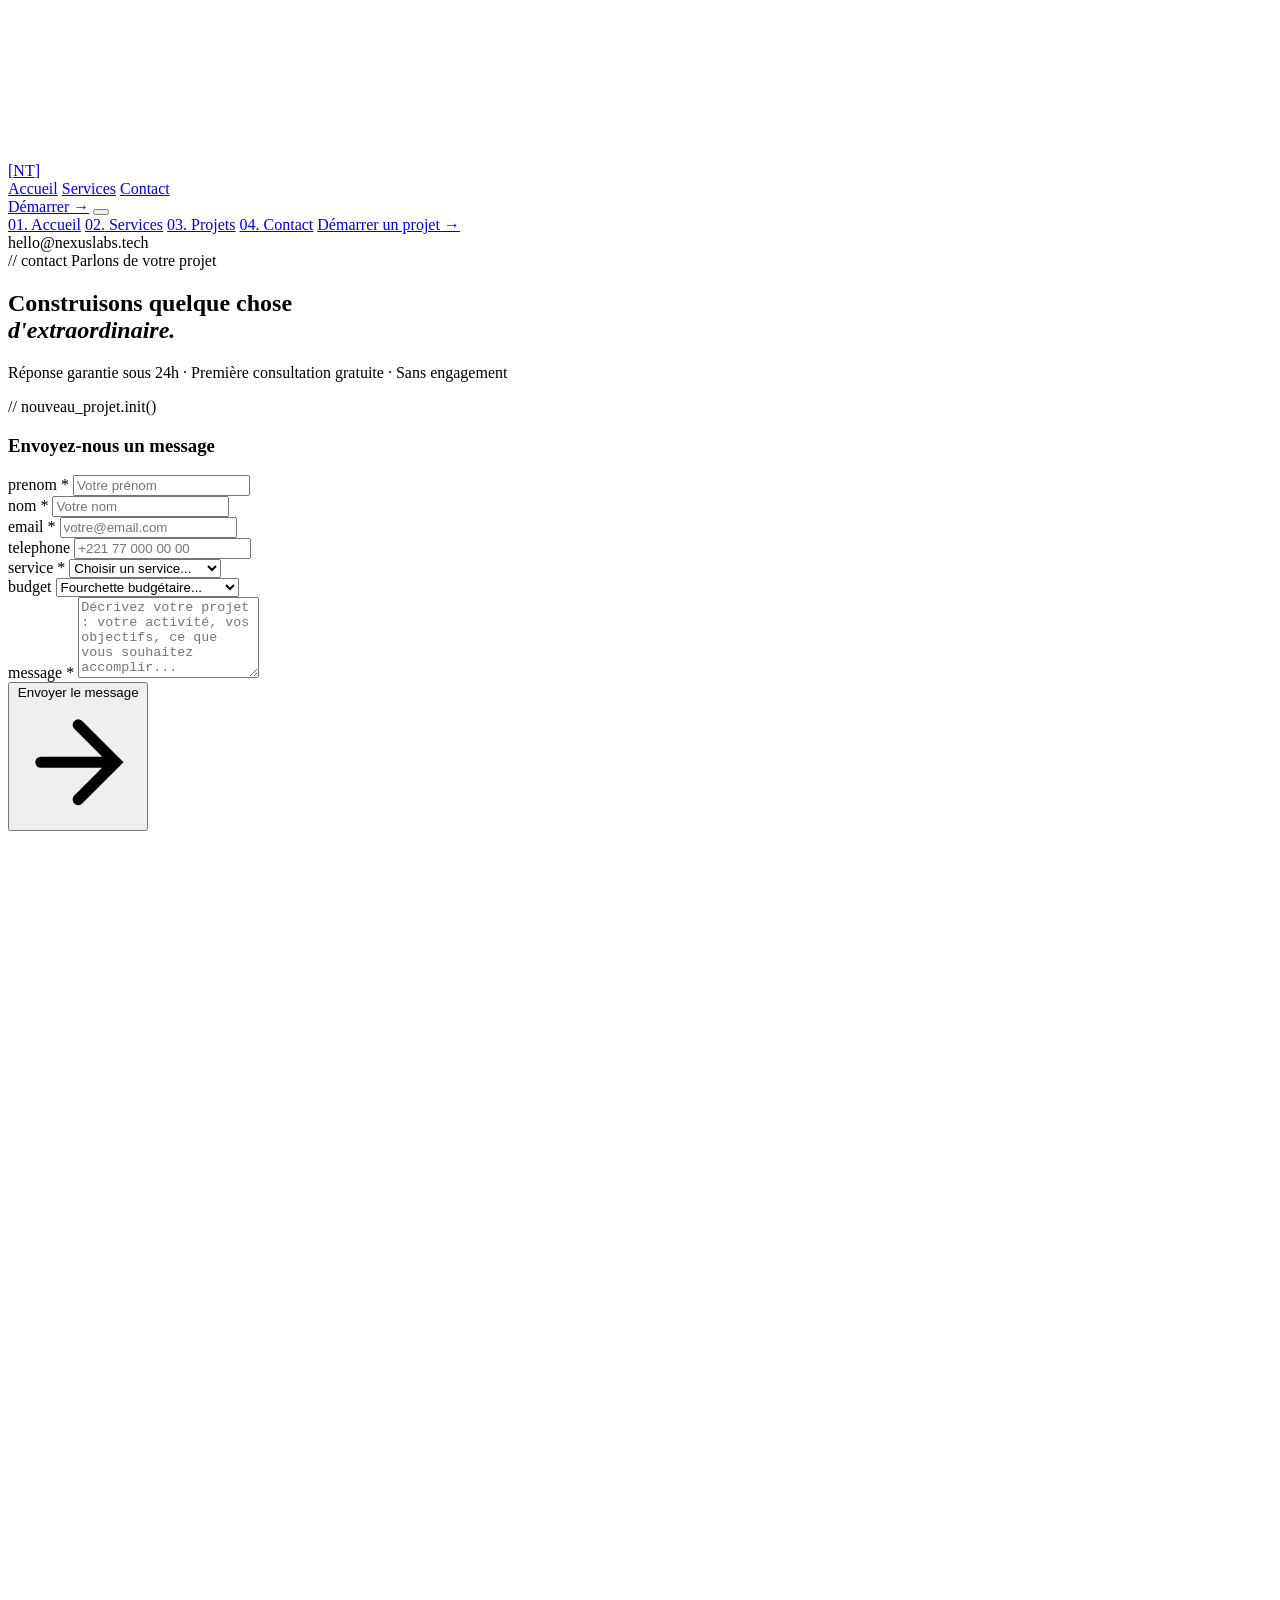
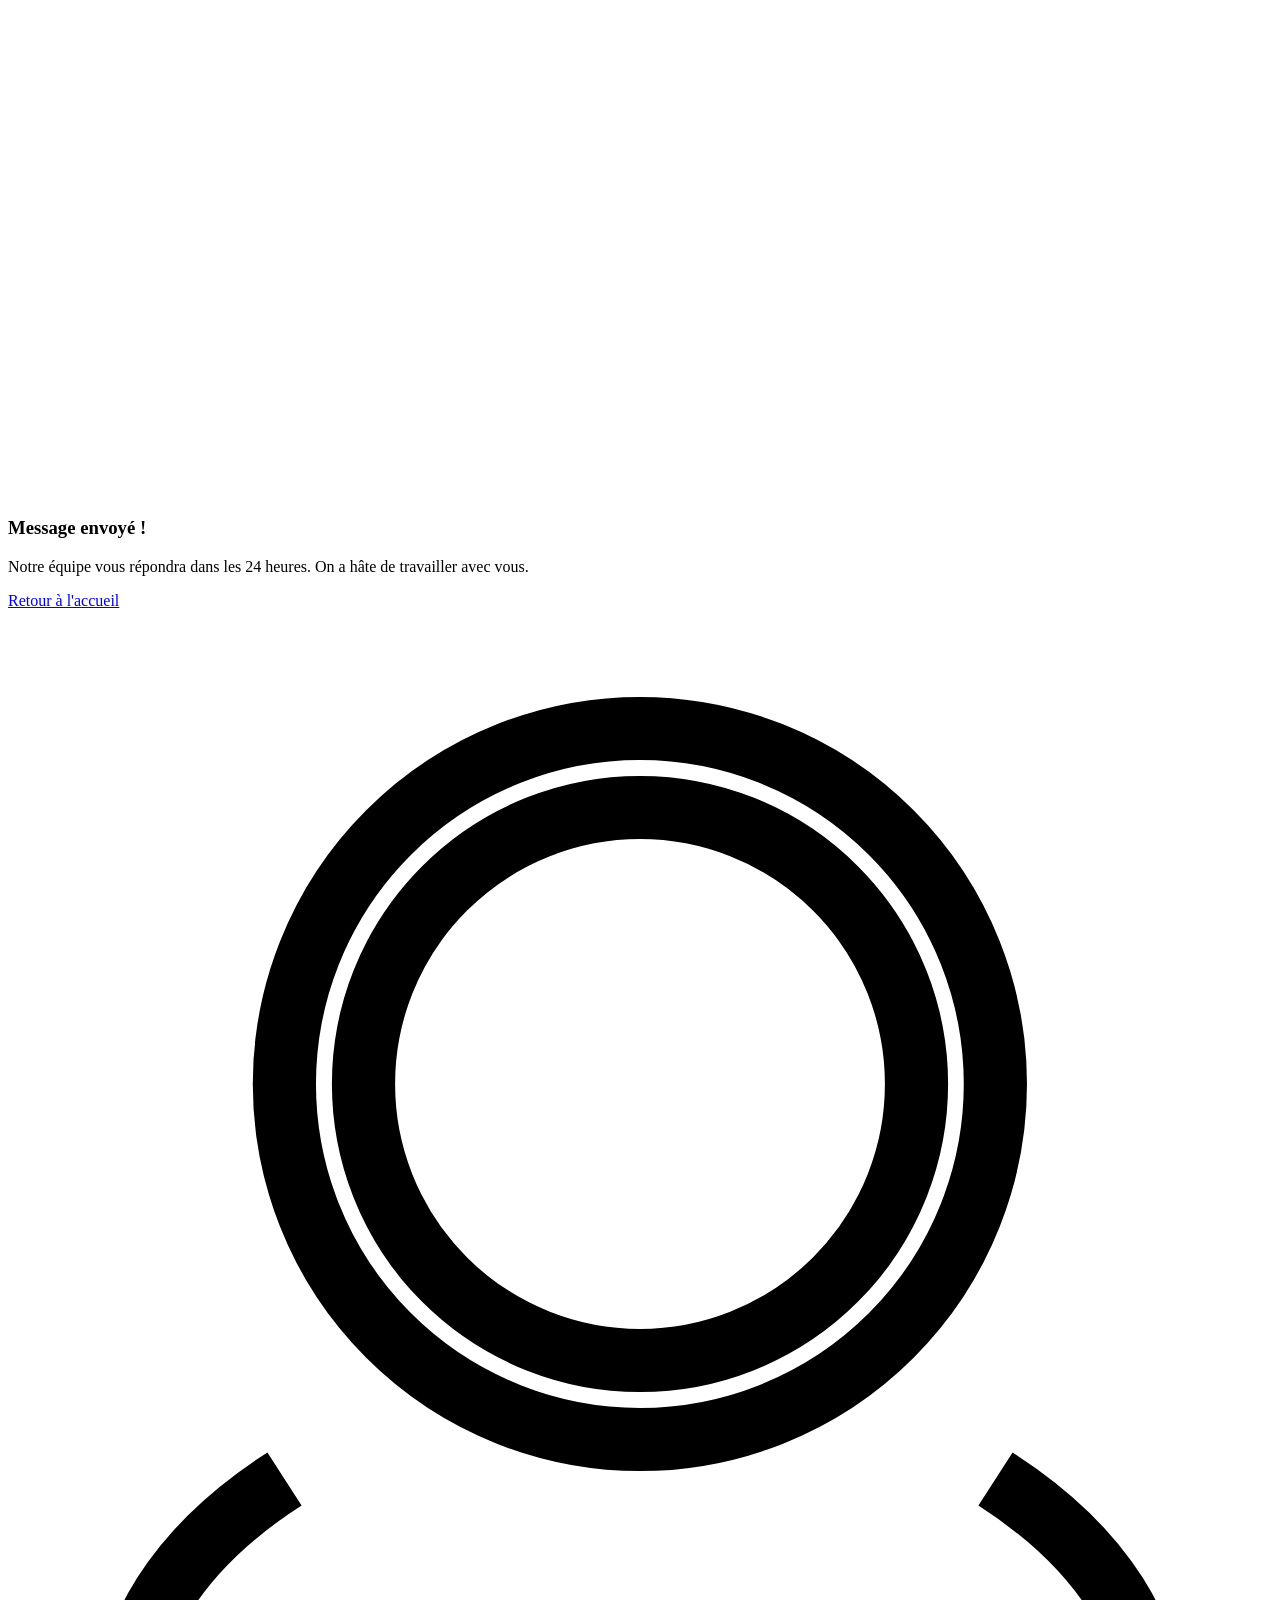
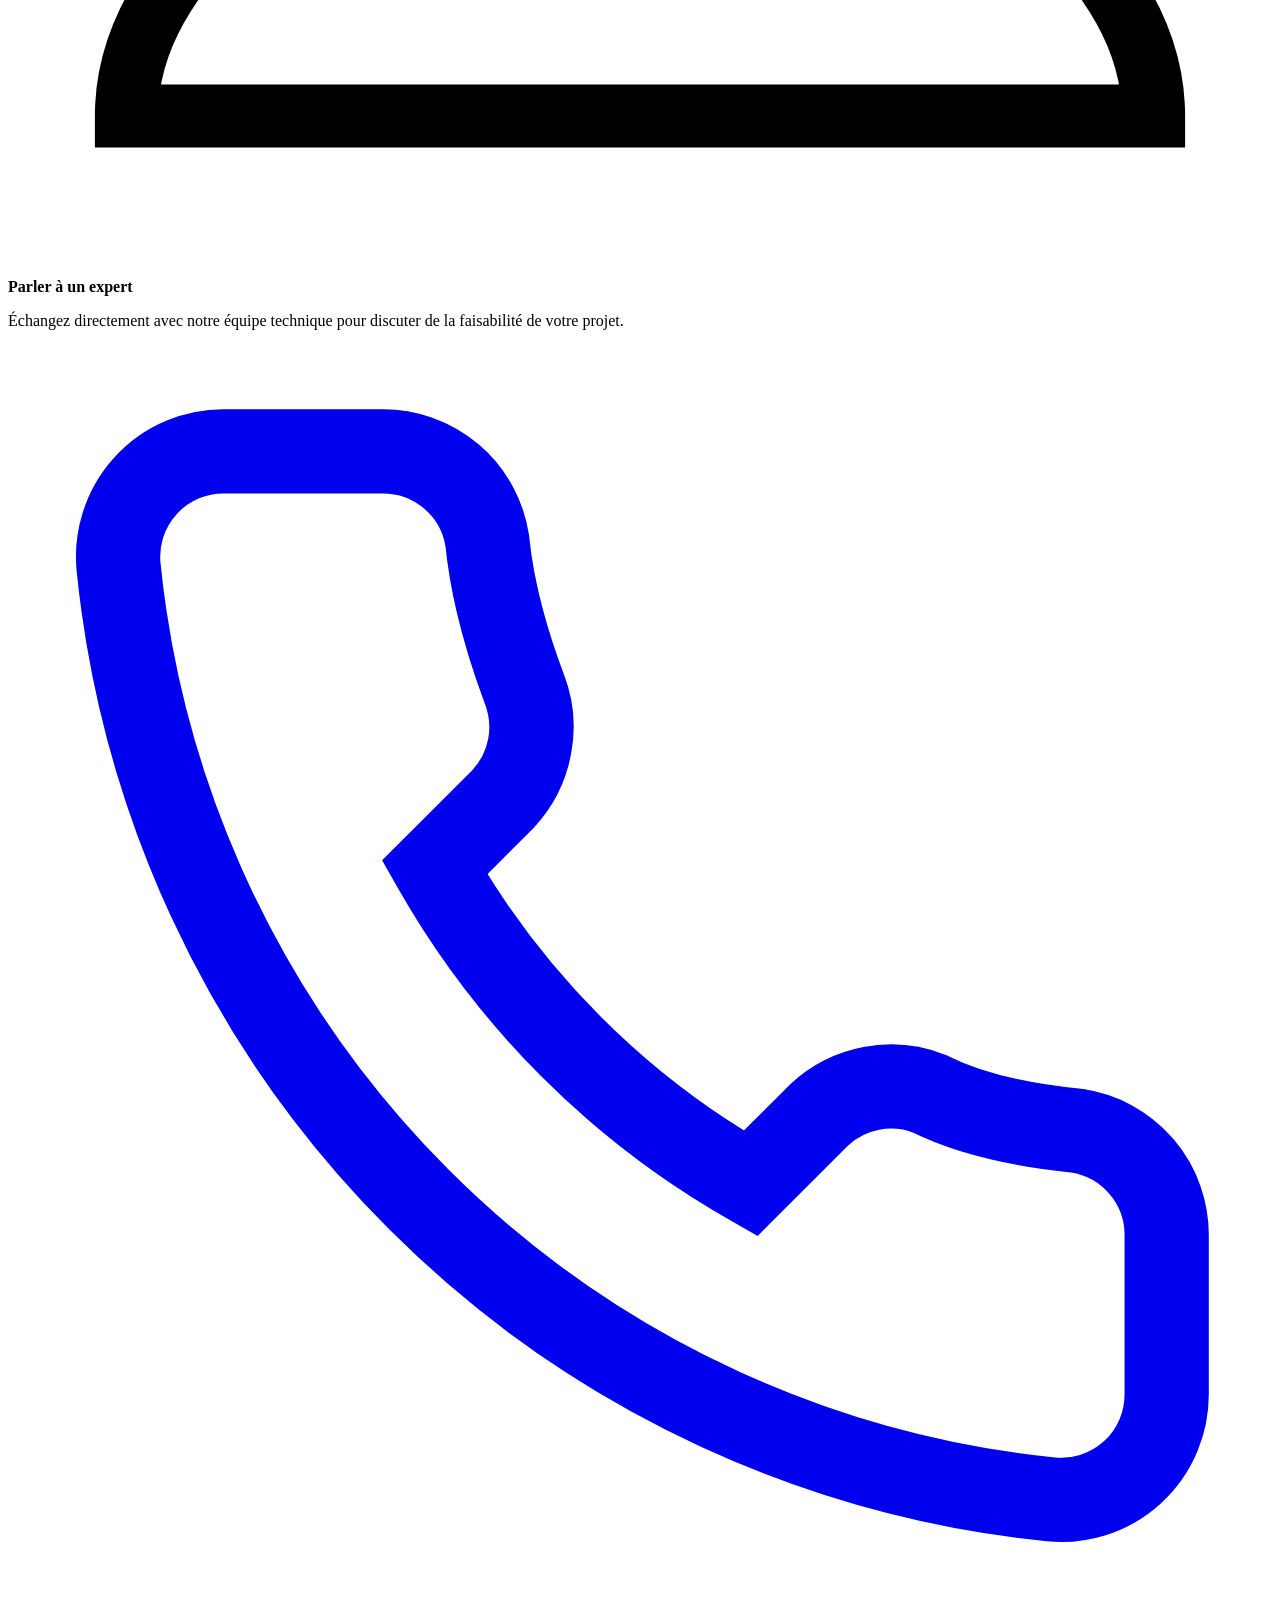
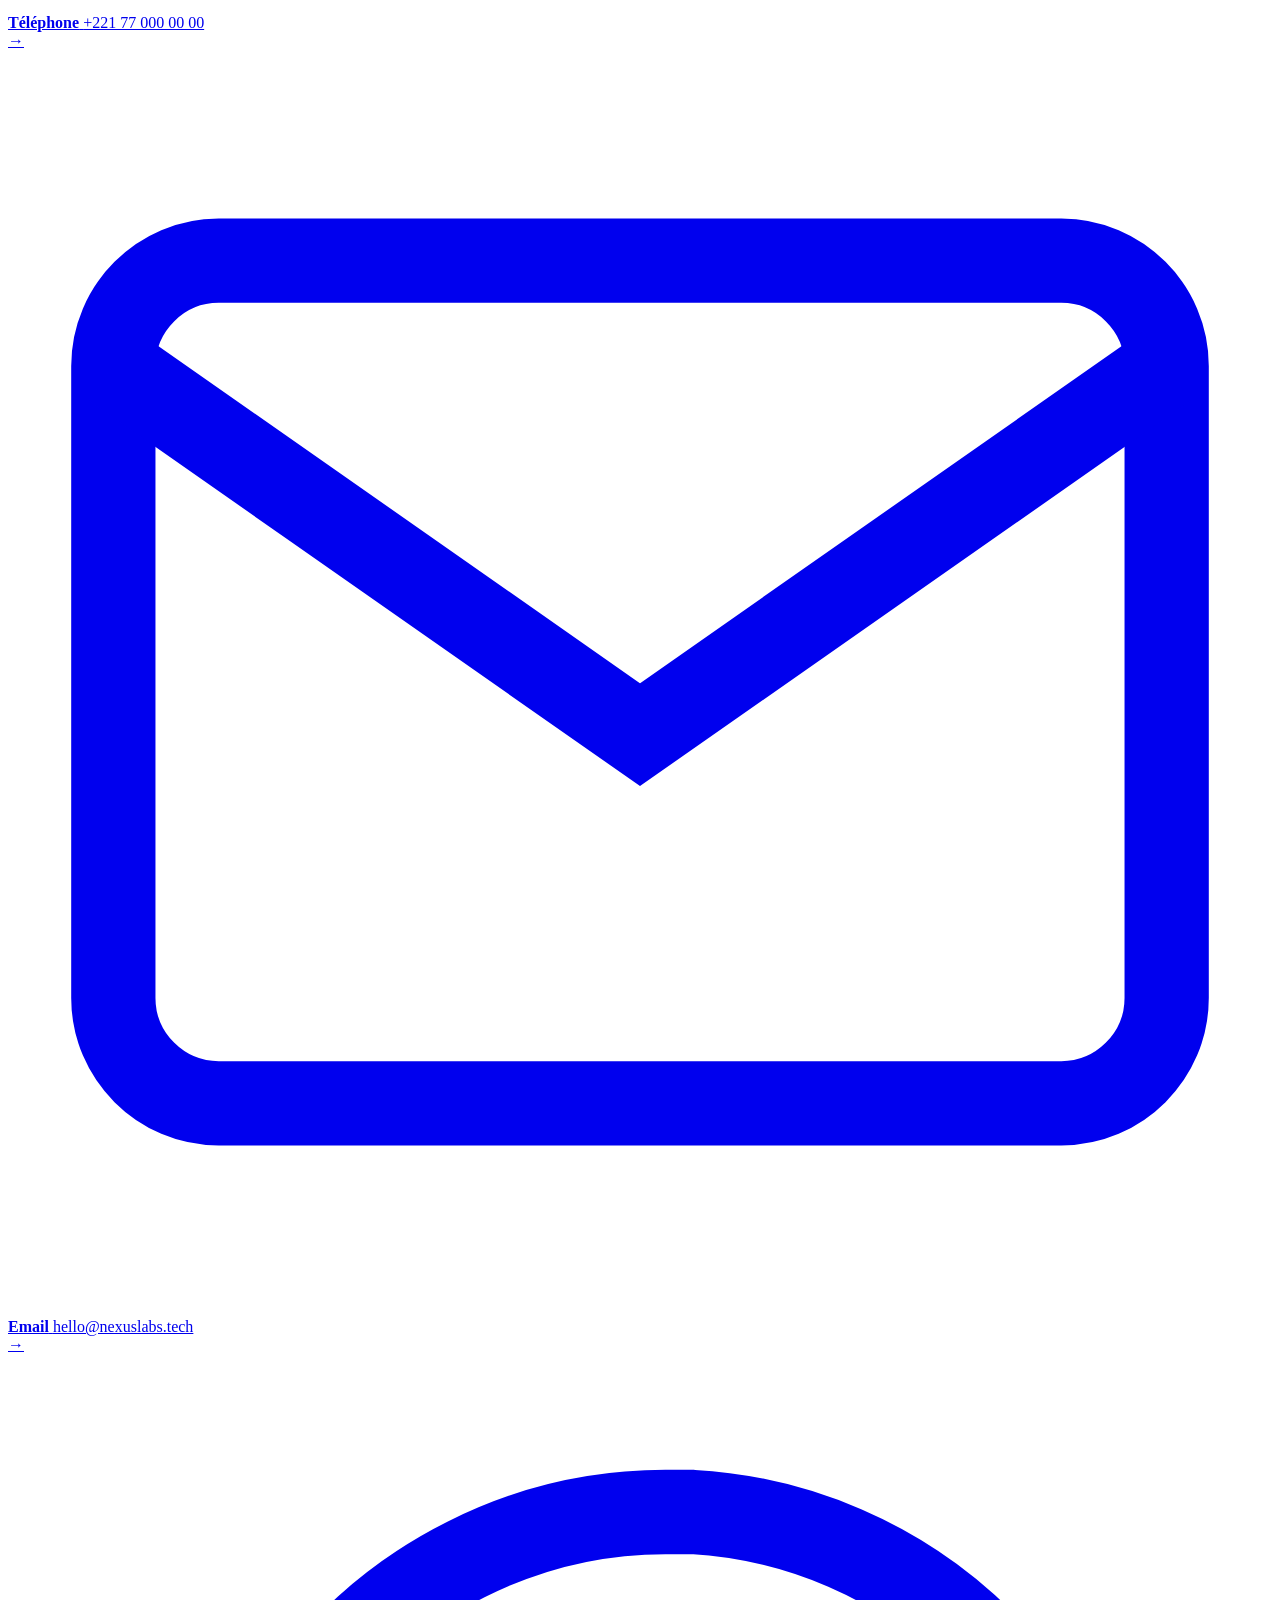
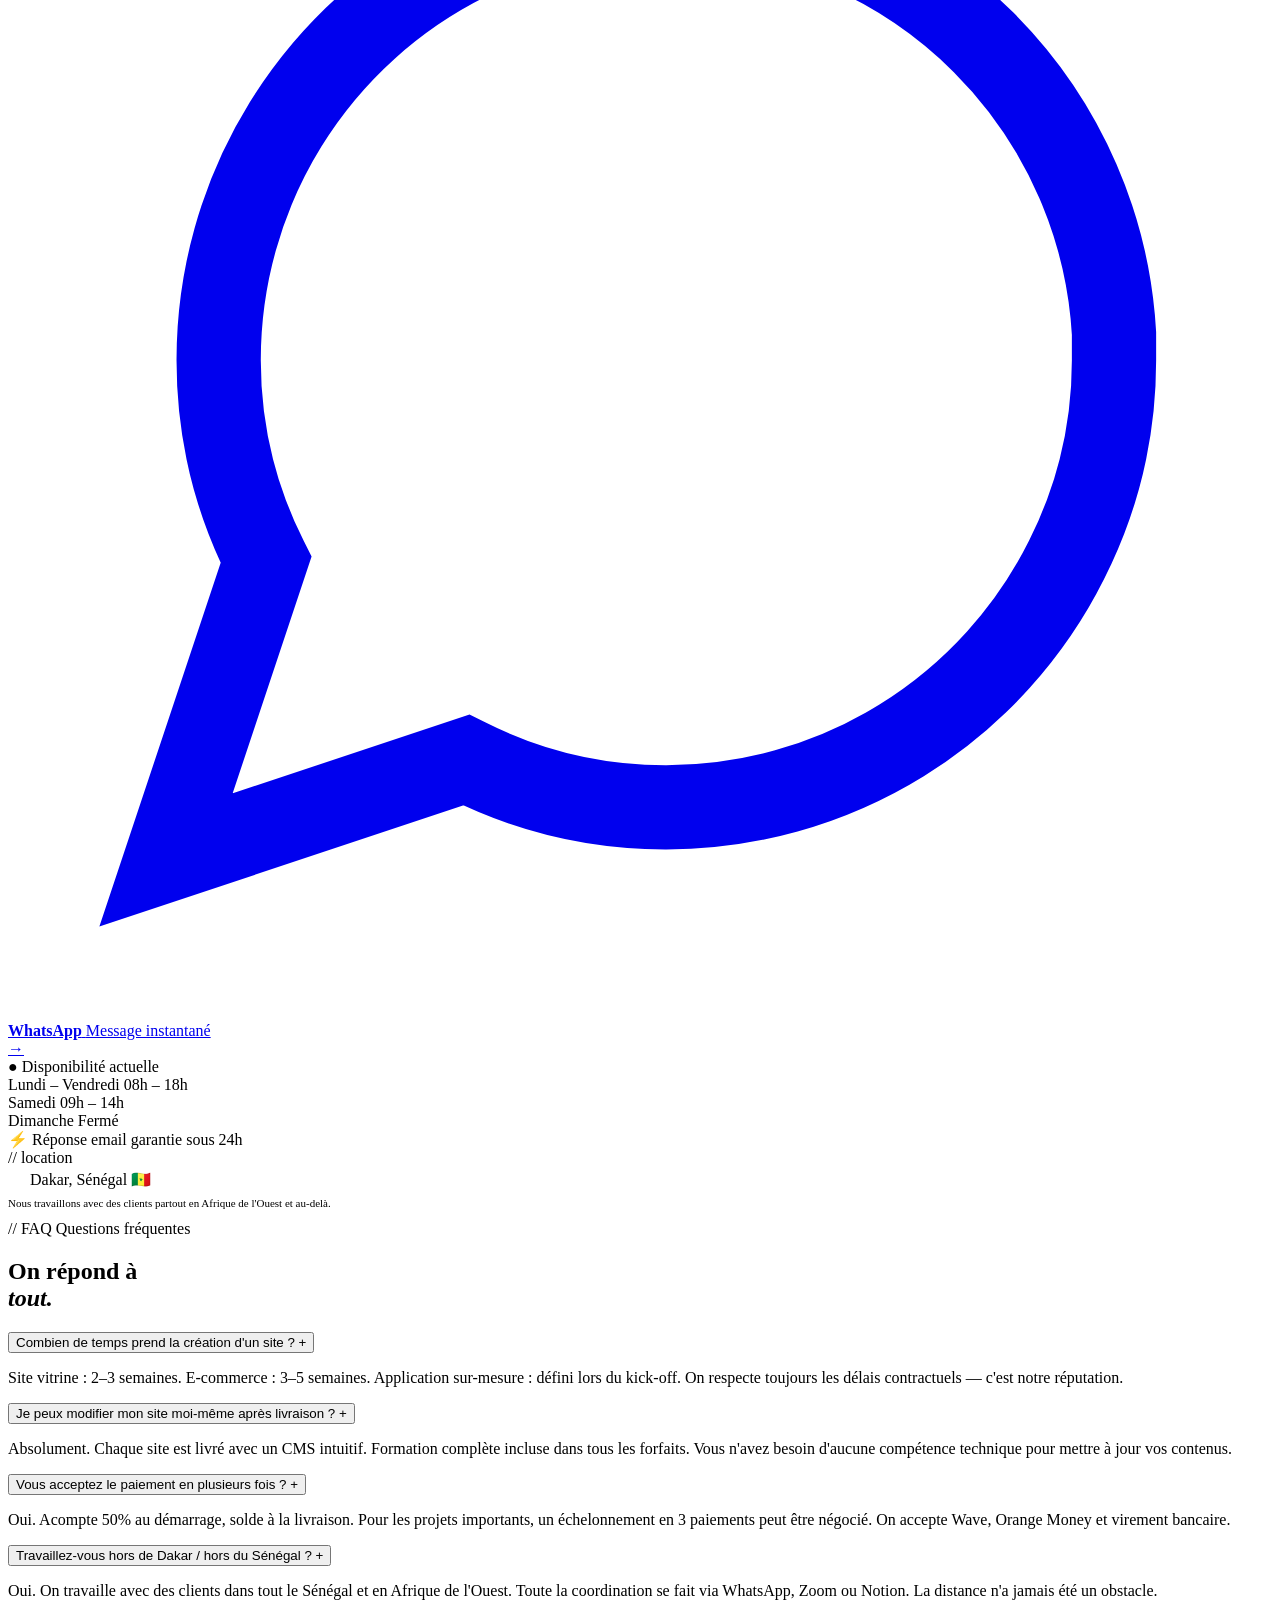
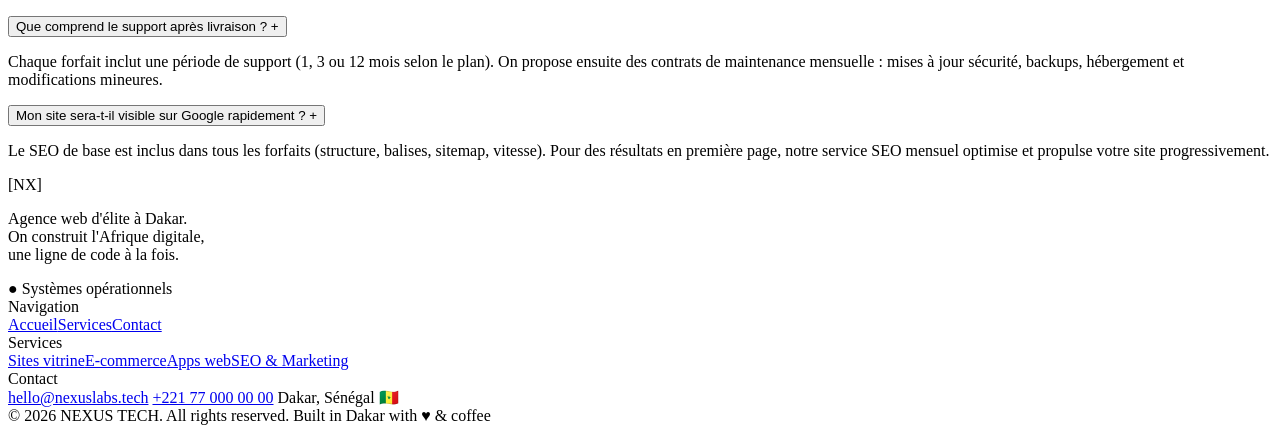
==== Contact.html @ 3956120e "first commit" ====
<!DOCTYPE html>
<html lang="fr">
<head>
  <meta charset="UTF-8"/>
  <meta name="viewport" content="width=device-width, initial-scale=1.0"/>
  <title>Contact — NEXUS TECH · Agence Web Dakar</title>
  <link rel="icon" type="image/png" href="assets/img/logo-nt.png"/>
  <link rel="stylesheet" href="style.css"/>
  <link href="https://api.fontshare.com/v2/css?f[]=clash-display@400,500,600,700&f[]=cabinet-grotesk@300,400,500,700,800&display=swap" rel="stylesheet"/>
  <link href="https://fonts.googleapis.com/css2?family=JetBrains+Mono:wght@300;400;500;700&display=swap" rel="stylesheet"/>
</head>
<body>

<div class="cursor" id="cursor"></div>
<div class="cursor-follower" id="cursorFollower"></div>
<canvas id="bgCanvas"></canvas>
<div class="noise"></div>

<nav class="nav" id="nav">
  <a href="index.html" class="nav-logo"><span class="logo-bracket">[</span>NT<span class="logo-bracket">]</span></a>
  <div class="nav-center">
    <a href="index.html" class="nav-link">Accueil</a>
    <a href="services.html" class="nav-link">Services</a>
    <a href="contact.html" class="nav-link active">Contact</a>
  </div>
  <a href="contact.html" class="nav-cta"><span class="cta-dot"></span>Démarrer →</a>
  <button class="burger" id="burger">
    <div class="burger-lines"><span></span><span></span><span></span></div>
  </button>
</nav>

<div class="mobile-menu" id="mobileMenu">
  <div class="mobile-menu-inner">
    <a href="index.html" class="mob-link"><span class="mob-num">01.</span> Accueil</a>
    <a href="services.html" class="mob-link"><span class="mob-num">02.</span> Services</a>
    <a href="projets.html" class="mob-link"><span class="mob-num">03.</span> Projets</a>
    <a href="contact.html" class="mob-link"><span class="mob-num">04.</span> Contact</a>
    <a href="contact.html" class="mob-cta">Démarrer un projet →</a>
    <div class="mob-footer"><span class="mono-sm">hello@nexuslabs.tech</span></div>
  </div>
</div>

<!-- PAGE HERO -->
<section class="page-hero">
  <div class="container">
    <div class="ph-content">
      <div class="section-label reveal">
        <span class="mono-sm c-cyan">// contact</span>
        <span>Parlons de votre projet</span>
      </div>
      <h1 class="reveal delay-1">
        Construisons quelque chose<br/><em>d'extraordinaire.</em>
      </h1>
      <p class="ph-sub reveal delay-2">
        Réponse garantie sous 24h · Première consultation gratuite · Sans engagement
      </p>
    </div>
  </div>
</section>

<!-- CONTACT MAIN -->
<section class="section contact-section">
  <div class="container">
    <div class="contact-layout">

      <!-- FORM -->
      <div class="contact-form-box reveal">
        <div class="form-header">
          <span class="mono-sm c-green">// nouveau_projet.init()</span>
          <h3>Envoyez-nous un message</h3>
        </div>

        <form class="contact-form" id="contactForm" novalidate>
          <div class="field-row">
            <div class="field-group">
              <label class="field-label">
                <span class="mono-sm c-text2">prenom</span>
                <span class="req c-green">*</span>
              </label>
              <input type="text" name="prenom" placeholder="Votre prénom" required/>
            </div>
            <div class="field-group">
              <label class="field-label">
                <span class="mono-sm c-text2">nom</span>
                <span class="req c-green">*</span>
              </label>
              <input type="text" name="nom" placeholder="Votre nom" required/>
            </div>
          </div>

          <div class="field-group">
            <label class="field-label">
              <span class="mono-sm c-text2">email</span>
              <span class="req c-green">*</span>
            </label>
            <input type="email" name="email" placeholder="votre@email.com" required/>
          </div>

          <div class="field-group">
            <label class="field-label">
              <span class="mono-sm c-text2">telephone</span>
            </label>
            <input type="tel" name="tel" placeholder="+221 77 000 00 00"/>
          </div>

          <div class="field-group">
            <label class="field-label">
              <span class="mono-sm c-text2">service</span>
              <span class="req c-green">*</span>
            </label>
            <select name="service" required>
              <option value="" disabled selected>Choisir un service...</option>
              <option>Site vitrine</option>
              <option>E-commerce</option>
              <option>Application web</option>
              <option>SEO & Marketing</option>
              <option>Je ne sais pas encore</option>
            </select>
          </div>

          <div class="field-group">
            <label class="field-label">
              <span class="mono-sm c-text2">budget</span>
            </label>
            <select name="budget">
              <option value="" disabled selected>Fourchette budgétaire...</option>
              <option>250 000 – 500 000 FCFA</option>
              <option>500 000 – 1 000 000 FCFA</option>
              <option>Plus de 1 000 000 FCFA</option>
              <option>Je ne sais pas encore</option>
            </select>
          </div>

          <div class="field-group">
            <label class="field-label">
              <span class="mono-sm c-text2">message</span>
              <span class="req c-green">*</span>
            </label>
            <textarea name="message" rows="5" placeholder="Décrivez votre projet : votre activité, vos objectifs, ce que vous souhaitez accomplir..." required></textarea>
          </div>

          <button type="submit" class="btn btn-primary btn-full btn-lg" id="submitBtn">
            <span id="btnText">Envoyer le message</span>
            <svg viewBox="0 0 20 20" fill="none"><path d="M4 10h12M10 4l6 6-6 6" stroke="currentColor" stroke-width="1.8" stroke-linecap="round"/></svg>
          </button>
        </form>

        <div class="form-success" id="formSuccess">
          <div class="success-ring">
            <svg viewBox="0 0 60 60" fill="none"><circle cx="30" cy="30" r="28" stroke="var(--green)" stroke-width="2"/><path d="M18 30l9 9 15-18" stroke="var(--green)" stroke-width="2.5" stroke-linecap="round" stroke-linejoin="round"/></svg>
          </div>
          <h3>Message envoyé !</h3>
          <p>Notre équipe vous répondra dans les <span class="c-green">24 heures</span>. On a hâte de travailler avec vous.</p>
          <a href="index.html" class="btn btn-outline" style="margin-top:2rem">Retour à l'accueil</a>
        </div>
      </div>

      <!-- INFOS -->
      <div class="contact-sidebar">
        <div class="contact-info-block reveal delay-1">
          <div class="cib-icon">
            <svg viewBox="0 0 32 32" fill="none"><path d="M16 3a9 9 0 100 18A9 9 0 0016 3zm0 2a7 7 0 110 14A7 7 0 0116 5zM7 22c-2.8 1.8-4 4-4 6h26c0-2-1.2-4.2-4-6" stroke="currentColor" stroke-width="1.6"/></svg>
          </div>
          <div>
            <strong>Parler à un expert</strong>
            <p>Échangez directement avec notre équipe technique pour discuter de la faisabilité de votre projet.</p>
          </div>
        </div>

        <div class="contact-channels reveal delay-2">
          <a href="tel:+221770000000" class="channel-btn">
            <div class="channel-icon">
              <svg viewBox="0 0 24 24" fill="none"><path d="M22 16.9v3a2 2 0 01-2.2 2A19.8 19.8 0 012.1 4.2 2 2 0 014.1 2h3a2 2 0 012 1.7c.1 1 .4 2 .7 2.8a2 2 0 01-.4 2.1L8.1 9.9a16 16 0 006 6l1.3-1.3a2 2 0 012.1-.4c.8.4 1.8.6 2.8.7A2 2 0 0122 16.9z" stroke="currentColor" stroke-width="1.6"/></svg>
            </div>
            <div>
              <strong>Téléphone</strong>
              <span class="mono-sm">+221 77 000 00 00</span>
            </div>
            <span class="channel-arrow">→</span>
          </a>

          <a href="mailto:hello@nexuslabs.tech" class="channel-btn">
            <div class="channel-icon">
              <svg viewBox="0 0 24 24" fill="none"><path d="M4 4h16c1.1 0 2 .9 2 2v12c0 1.1-.9 2-2 2H4c-1.1 0-2-.9-2-2V6c0-1.1.9-2 2-2z" stroke="currentColor" stroke-width="1.6"/><path d="M22 6l-10 7L2 6" stroke="currentColor" stroke-width="1.6"/></svg>
            </div>
            <div>
              <strong>Email</strong>
              <span class="mono-sm">hello@nexuslabs.tech</span>
            </div>
            <span class="channel-arrow">→</span>
          </a>

          <a href="#" class="channel-btn">
            <div class="channel-icon">
              <svg viewBox="0 0 24 24" fill="none"><path d="M21 11.5a8.4 8.4 0 01-.9 3.8 8.5 8.5 0 01-7.6 4.7 8.4 8.4 0 01-3.8-.9L3 21l1.9-5.7a8.4 8.4 0 01-.9-3.8 8.5 8.5 0 014.7-7.6 8.4 8.4 0 013.8-.9h.5a8.5 8.5 0 018 8v.5z" stroke="currentColor" stroke-width="1.6"/></svg>
            </div>
            <div>
              <strong>WhatsApp</strong>
              <span class="mono-sm">Message instantané</span>
            </div>
            <span class="channel-arrow">→</span>
          </a>
        </div>

        <div class="availability-card reveal delay-3">
          <div class="avail-header mono-sm">
            <span class="c-green">●</span> Disponibilité actuelle
          </div>
          <div class="avail-body">
            <div class="avail-row">
              <span>Lundi – Vendredi</span>
              <span class="c-green mono-sm">08h – 18h</span>
            </div>
            <div class="avail-row">
              <span>Samedi</span>
              <span class="c-yellow mono-sm">09h – 14h</span>
            </div>
            <div class="avail-row">
              <span>Dimanche</span>
              <span class="c-text2 mono-sm">Fermé</span>
            </div>
          </div>
          <div class="avail-note mono-sm">
            ⚡ Réponse email garantie sous 24h
          </div>
        </div>

        <div class="location-card reveal delay-4">
          <div class="loc-header mono-sm c-text2">// location</div>
          <div class="loc-body">
            <svg viewBox="0 0 24 24" fill="none" width="18" height="18"><path d="M21 10c0 7-9 13-9 13s-9-6-9-13a9 9 0 1118 0z" stroke="var(--green)" stroke-width="1.6"/><circle cx="12" cy="10" r="3" stroke="var(--green)" stroke-width="1.6"/></svg>
            <span>Dakar, Sénégal 🇸🇳</span>
          </div>
          <p class="mono-sm" style="font-size:11px;color:var(--text2);margin-top:8px">Nous travaillons avec des clients partout en Afrique de l'Ouest et au-delà.</p>
        </div>
      </div>
    </div>
  </div>
</section>

<!-- FAQ -->
<section class="section faq-section">
  <div class="container">
    <div class="section-head">
      <div class="section-label reveal">
        <span class="mono-sm c-violet">// FAQ</span>
        <span>Questions fréquentes</span>
      </div>
      <h2 class="section-title reveal delay-1">On répond à<br/><em>tout.</em></h2>
    </div>
    <div class="faq-grid">
      <div class="faq-item reveal">
        <button class="faq-q" onclick="toggleFaq(this)">
          Combien de temps prend la création d'un site ?
          <span class="faq-ico">+</span>
        </button>
        <div class="faq-ans">
          <p>Site vitrine : 2–3 semaines. E-commerce : 3–5 semaines. Application sur-mesure : défini lors du kick-off. On respecte toujours les délais contractuels — c'est notre réputation.</p>
        </div>
      </div>
      <div class="faq-item reveal delay-1">
        <button class="faq-q" onclick="toggleFaq(this)">
          Je peux modifier mon site moi-même après livraison ?
          <span class="faq-ico">+</span>
        </button>
        <div class="faq-ans">
          <p>Absolument. Chaque site est livré avec un CMS intuitif. Formation complète incluse dans tous les forfaits. Vous n'avez besoin d'aucune compétence technique pour mettre à jour vos contenus.</p>
        </div>
      </div>
      <div class="faq-item reveal delay-2">
        <button class="faq-q" onclick="toggleFaq(this)">
          Vous acceptez le paiement en plusieurs fois ?
          <span class="faq-ico">+</span>
        </button>
        <div class="faq-ans">
          <p>Oui. Acompte 50% au démarrage, solde à la livraison. Pour les projets importants, un échelonnement en 3 paiements peut être négocié. On accepte Wave, Orange Money et virement bancaire.</p>
        </div>
      </div>
      <div class="faq-item reveal delay-3">
        <button class="faq-q" onclick="toggleFaq(this)">
          Travaillez-vous hors de Dakar / hors du Sénégal ?
          <span class="faq-ico">+</span>
        </button>
        <div class="faq-ans">
          <p>Oui. On travaille avec des clients dans tout le Sénégal et en Afrique de l'Ouest. Toute la coordination se fait via WhatsApp, Zoom ou Notion. La distance n'a jamais été un obstacle.</p>
        </div>
      </div>
      <div class="faq-item reveal delay-4">
        <button class="faq-q" onclick="toggleFaq(this)">
          Que comprend le support après livraison ?
          <span class="faq-ico">+</span>
        </button>
        <div class="faq-ans">
          <p>Chaque forfait inclut une période de support (1, 3 ou 12 mois selon le plan). On propose ensuite des contrats de maintenance mensuelle : mises à jour sécurité, backups, hébergement et modifications mineures.</p>
        </div>
      </div>
      <div class="faq-item reveal delay-5">
        <button class="faq-q" onclick="toggleFaq(this)">
          Mon site sera-t-il visible sur Google rapidement ?
          <span class="faq-ico">+</span>
        </button>
        <div class="faq-ans">
          <p>Le SEO de base est inclus dans tous les forfaits (structure, balises, sitemap, vitesse). Pour des résultats en première page, notre service SEO mensuel optimise et propulse votre site progressivement.</p>
        </div>
      </div>
    </div>
  </div>
</section>

<footer class="footer">
  <div class="container">
    <div class="footer-grid">
      <div class="footer-brand">
        <div class="foot-logo"><span class="logo-bracket">[</span>NX<span class="logo-bracket">]</span></div>
        <p>Agence web d'élite à Dakar.<br/>On construit l'Afrique digitale,<br/>une ligne de code à la fois.</p>
        <div class="foot-badge mono-sm"><span class="c-green">●</span> Systèmes opérationnels</div>
      </div>
      <div class="footer-col">
        <div class="foot-label mono-sm">Navigation</div>
        <a href="index.html">Accueil</a><a href="services.html">Services</a><a href="contact.html">Contact</a>
      </div>
      <div class="footer-col">
        <div class="foot-label mono-sm">Services</div>
        <a href="services.html">Sites vitrine</a><a href="services.html">E-commerce</a><a href="services.html">Apps web</a><a href="services.html">SEO & Marketing</a>
      </div>
      <div class="footer-col">
        <div class="foot-label mono-sm">Contact</div>
        <a href="mailto:hello@nexuslabs.tech">hello@nexuslabs.tech</a>
        <a href="tel:+221770000000">+221 77 000 00 00</a>
        <span>Dakar, Sénégal 🇸🇳</span>
      </div>
    </div>
    <div class="footer-bottom">
      <span class="mono-sm">© 2026 NEXUS TECH. All rights reserved.</span>
      <span class="mono-sm c-green">Built in Dakar with ♥ &amp; coffee</span>
    </div>
  </div>
</footer>

<script src="main.js"></script>
</body>
</html>
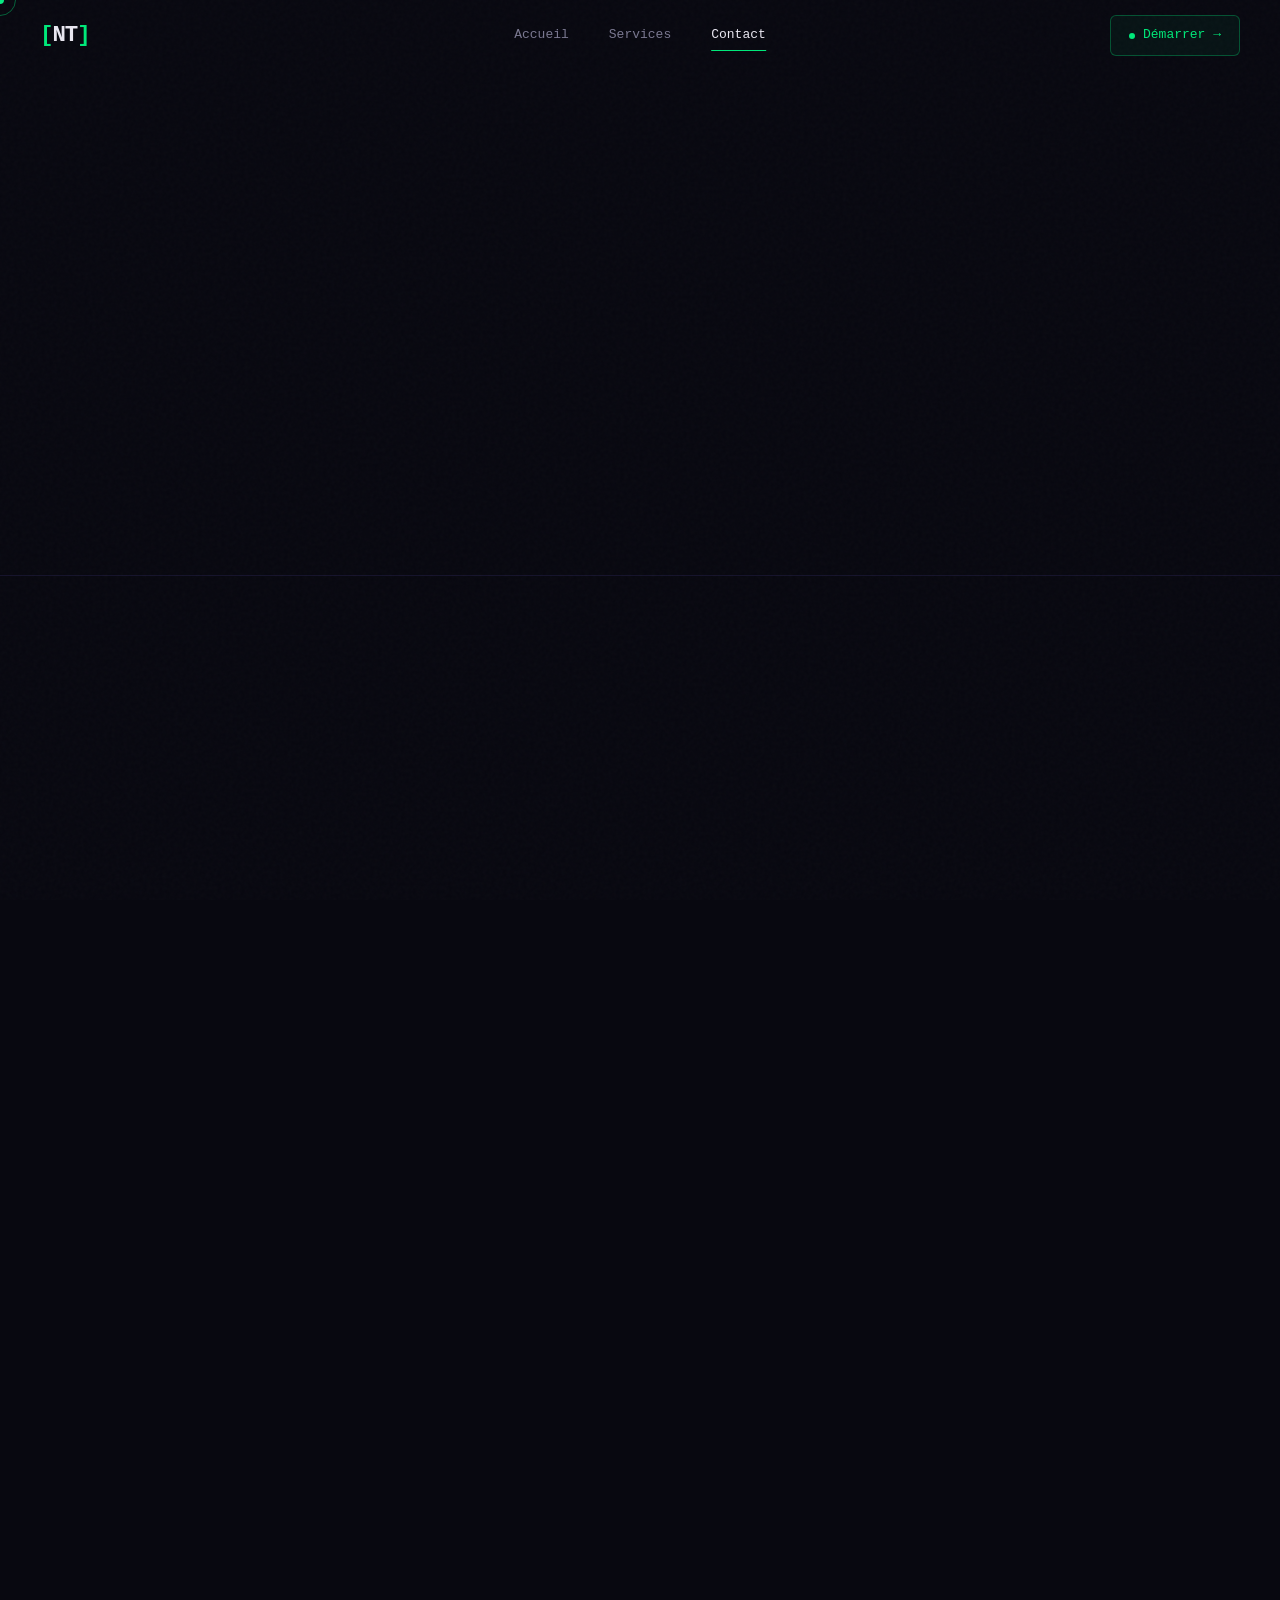
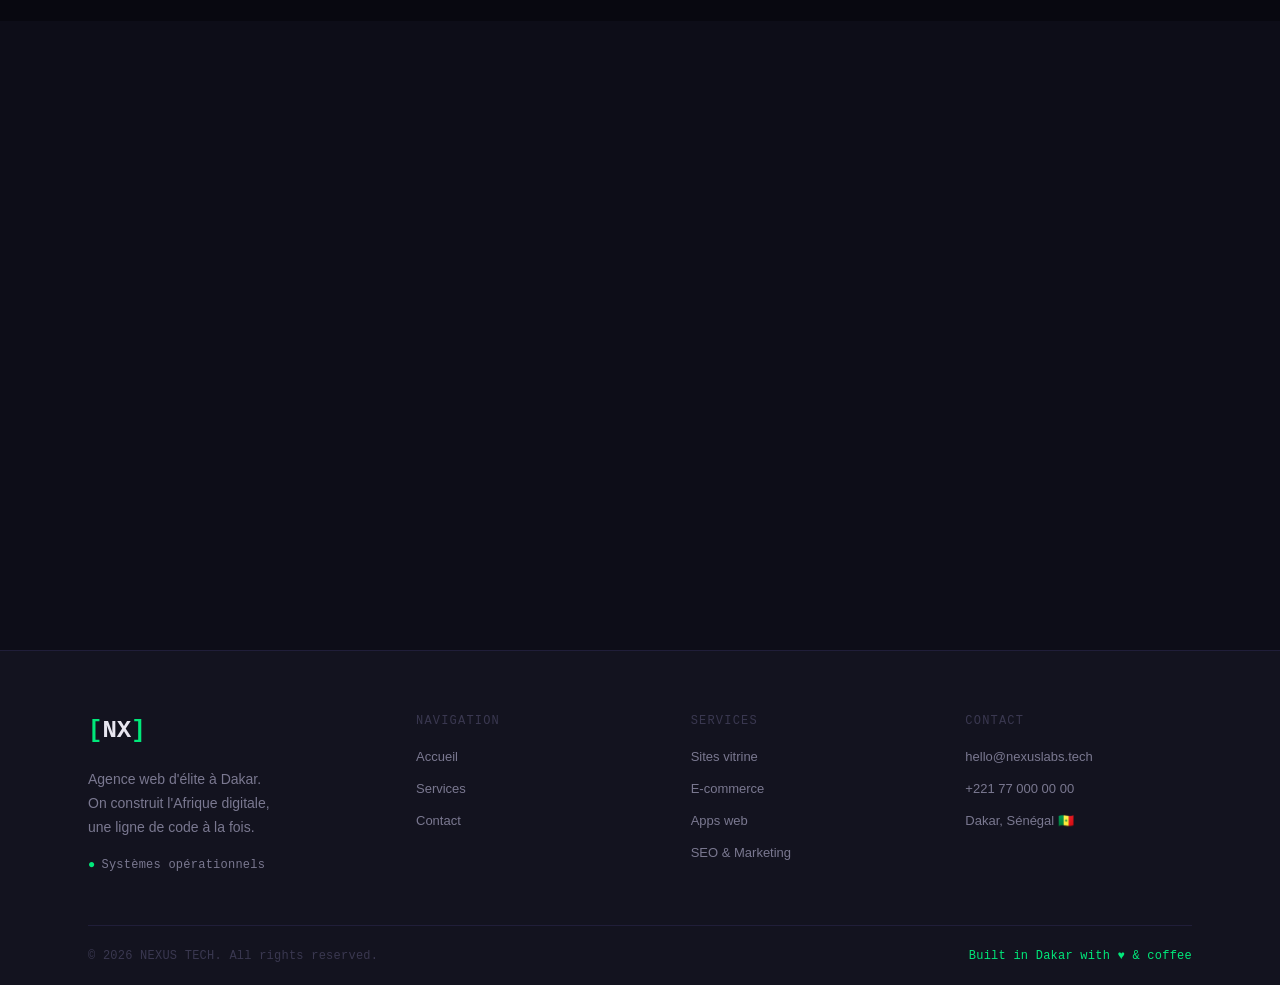
==== commit 734e1de0: "Fix stylesheet link case sensitivity" ====
--- a/Contact.html
+++ b/Contact.html
@@ -5,7 +5,7 @@
   <meta name="viewport" content="width=device-width, initial-scale=1.0"/>
   <title>Contact — NEXUS TECH · Agence Web Dakar</title>
   <link rel="icon" type="image/png" href="assets/img/logo-nt.png"/>
-  <link rel="stylesheet" href="style.css"/>
+  <link rel="stylesheet" href="Style.css"/>
   <link href="https://api.fontshare.com/v2/css?f[]=clash-display@400,500,600,700&f[]=cabinet-grotesk@300,400,500,700,800&display=swap" rel="stylesheet"/>
   <link href="https://fonts.googleapis.com/css2?family=JetBrains+Mono:wght@300;400;500;700&display=swap" rel="stylesheet"/>
 </head>
@@ -339,4 +339,4 @@
 
 <script src="main.js"></script>
 </body>
-</html>+</html>
--- a/Style.css
+++ b/Style.css
@@ -0,0 +1,1260 @@
+/* =====================================================
+   NEXUS LABS — style.css
+   Aesthetic: Cyber-noir · Dev Studio Elite · Dakar
+   Fonts: Clash Display + Cabinet Grotesk + JetBrains Mono
+   ===================================================== */
+
+:root {
+  --bg:       #080810;
+  --bg2:      #0d0d18;
+  --bg3:      #111120;
+  --surface:  #13131f;
+  --surface2: #1a1a2a;
+  --surface3: #20202e;
+  --green:    #00e87a;
+  --green2:   #00ff88;
+  --cyan:     #00cfff;
+  --violet:   #7c6af7;
+  --violet2:  #a594ff;
+  --yellow:   #ffd166;
+  --red:      #ff4e6a;
+  --text:     #e8e6f0;
+  --text2:    #7a7890;
+  --text3:    #3a3850;
+  --border:   rgba(124,106,247,0.12);
+  --border2:  rgba(124,106,247,0.25);
+  --glow-g:   rgba(0,232,122,0.15);
+  --glow-v:   rgba(124,106,247,0.15);
+  --glow-c:   rgba(0,207,255,0.15);
+}
+
+*, *::before, *::after { box-sizing: border-box; margin: 0; padding: 0; }
+html { scroll-behavior: smooth; }
+
+body {
+  background: var(--bg);
+  color: var(--text);
+  font-family: 'Cabinet Grotesk', 'DM Sans', sans-serif;
+  font-size: 16px;
+  line-height: 1.7;
+  overflow-x: hidden;
+  cursor: none;
+}
+
+@media (max-width: 768px) { body { cursor: auto; } }
+
+a { color: inherit; text-decoration: none; }
+img { max-width: 100%; }
+pre { font-family: 'JetBrains Mono', monospace; }
+
+/* TYPOGRAPHY */
+h1, h2, h3, h4 {
+  font-family: 'Clash Display', 'Cabinet Grotesk', sans-serif;
+  line-height: 1.1;
+  color: var(--text);
+}
+h1 { font-size: clamp(2.6rem, 6vw, 5rem); font-weight: 700; letter-spacing: -2px; }
+h2 { font-size: clamp(2rem, 4vw, 3.2rem); font-weight: 600; letter-spacing: -1px; }
+h3 { font-size: 1.4rem; font-weight: 600; }
+h4 { font-size: 1.1rem; font-weight: 600; }
+em { font-style: normal; color: var(--green); }
+
+.mono-sm { font-family: 'JetBrains Mono', monospace; font-size: 12px; letter-spacing: 0.02em; }
+.c-green  { color: var(--green); }
+.c-cyan   { color: var(--cyan); }
+.c-violet { color: var(--violet); }
+.c-yellow { color: var(--yellow); }
+.c-text2  { color: var(--text2); }
+
+/* ============ CUSTOM CURSOR ============ */
+.cursor {
+  width: 8px; height: 8px;
+  background: var(--green);
+  border-radius: 50%;
+  position: fixed;
+  pointer-events: none;
+  z-index: 9999;
+  transform: translate(-50%, -50%);
+  transition: transform 0.1s, background 0.2s, width 0.2s, height 0.2s;
+  mix-blend-mode: screen;
+}
+.cursor-follower {
+  width: 32px; height: 32px;
+  border: 1px solid rgba(0,232,122,0.4);
+  border-radius: 50%;
+  position: fixed;
+  pointer-events: none;
+  z-index: 9998;
+  transform: translate(-50%, -50%);
+  transition: transform 0.15s ease-out, border-color 0.2s;
+}
+body:has(a:hover) .cursor { background: var(--cyan); width: 12px; height: 12px; }
+body:has(a:hover) .cursor-follower { border-color: rgba(0,207,255,0.5); width: 44px; height: 44px; }
+body:has(.btn:hover) .cursor { background: var(--violet); }
+
+/* ============ CANVAS ============ */
+#bgCanvas {
+  position: fixed;
+  inset: 0;
+  z-index: 0;
+  pointer-events: none;
+  opacity: 0.6;
+}
+
+/* ============ NOISE ============ */
+.noise {
+  position: fixed;
+  inset: 0;
+  z-index: 1;
+  pointer-events: none;
+  opacity: 0.025;
+  background-image: url("data:image/svg+xml,%3Csvg viewBox='0 0 256 256' xmlns='http://www.w3.org/2000/svg'%3E%3Cfilter id='n'%3E%3CfeTurbulence type='fractalNoise' baseFrequency='0.9' numOctaves='4' stitchTiles='stitch'/%3E%3C/filter%3E%3Crect width='100%25' height='100%25' filter='url(%23n)'/%3E%3C/svg%3E");
+}
+
+/* ============ CONTAINER ============ */
+.container {
+  max-width: 1160px;
+  margin: 0 auto;
+  padding: 0 28px;
+  position: relative;
+  z-index: 2;
+}
+
+/* ============ NAV ============ */
+.nav {
+  position: fixed;
+  top: 0; left: 0; right: 0;
+  z-index: 200;
+  display: flex;
+  align-items: center;
+  height: 72px;
+  padding: 0 40px;
+  background: rgba(8,8,16,0);
+  border-bottom: 1px solid transparent;
+  transition: all 0.4s ease;
+}
+
+.nav.scrolled {
+  background: rgba(8,8,16,0.92);
+  border-bottom-color: var(--border);
+  backdrop-filter: blur(20px);
+}
+
+.nav-logo {
+  font-family: 'JetBrains Mono', monospace;
+  font-size: 1.4rem;
+  font-weight: 700;
+  color: var(--text);
+  letter-spacing: -1px;
+  margin-right: auto;
+}
+.logo-bracket { color: var(--green); }
+
+.nav-center {
+  position: absolute;
+  left: 50%;
+  transform: translateX(-50%);
+  display: flex;
+  gap: 40px;
+}
+
+.nav-link {
+  font-size: 13px;
+  font-weight: 500;
+  color: var(--text2);
+  position: relative;
+  transition: color 0.2s;
+  font-family: 'JetBrains Mono', monospace;
+}
+.nav-link::after {
+  content: '';
+  position: absolute;
+  bottom: -4px; left: 0;
+  width: 0; height: 1px;
+  background: var(--green);
+  transition: width 0.25s;
+}
+.nav-link:hover, .nav-link.active { color: var(--text); }
+.nav-link.active::after, .nav-link:hover::after { width: 100%; }
+
+.nav-cta {
+  display: flex;
+  align-items: center;
+  gap: 8px;
+  font-size: 13px;
+  font-weight: 500;
+  font-family: 'JetBrains Mono', monospace;
+  color: var(--green);
+  border: 1px solid rgba(0,232,122,0.3);
+  padding: 8px 18px;
+  border-radius: 6px;
+  transition: all 0.2s;
+  background: rgba(0,232,122,0.05);
+}
+.nav-cta:hover {
+  background: rgba(0,232,122,0.12);
+  border-color: var(--green);
+  box-shadow: 0 0 20px rgba(0,232,122,0.15);
+}
+.cta-dot {
+  width: 6px; height: 6px;
+  background: var(--green);
+  border-radius: 50%;
+  animation: pulse-dot 2s ease-in-out infinite;
+}
+@keyframes pulse-dot {
+  0%, 100% { opacity: 1; box-shadow: 0 0 4px var(--green); }
+  50% { opacity: 0.5; box-shadow: none; }
+}
+
+.burger {
+  display: none;
+  background: none;
+  border: 1px solid var(--border2);
+  border-radius: 6px;
+  padding: 8px;
+  cursor: none;
+  margin-left: 16px;
+}
+.burger-lines { display: flex; flex-direction: column; gap: 4px; }
+.burger span { display: block; width: 18px; height: 1.5px; background: var(--text); transition: transform 0.25s, opacity 0.25s; }
+.burger.open span:nth-child(1) { transform: translateY(5.5px) rotate(45deg); }
+.burger.open span:nth-child(2) { opacity: 0; }
+.burger.open span:nth-child(3) { transform: translateY(-5.5px) rotate(-45deg); }
+
+/* MOBILE MENU */
+.mobile-menu {
+  position: fixed;
+  top: 72px; left: 0; right: 0; bottom: 0;
+  background: var(--bg2);
+  z-index: 190;
+  transform: translateX(100%);
+  transition: transform 0.35s cubic-bezier(0.4,0,0.2,1);
+  border-top: 1px solid var(--border);
+}
+.mobile-menu.open { transform: translateX(0); }
+.mobile-menu-inner {
+  padding: 32px 28px;
+  display: flex;
+  flex-direction: column;
+  gap: 4px;
+  height: 100%;
+}
+.mob-link {
+  display: flex;
+  align-items: center;
+  gap: 16px;
+  padding: 16px 0;
+  font-size: 1.6rem;
+  font-family: 'Clash Display', sans-serif;
+  font-weight: 600;
+  color: var(--text2);
+  border-bottom: 1px solid var(--border);
+  transition: color 0.2s;
+}
+.mob-link:hover { color: var(--text); }
+.mob-num { font-family: 'JetBrains Mono', monospace; font-size: 13px; color: var(--green); }
+.mob-cta {
+  display: inline-block;
+  margin-top: 24px;
+  color: var(--green);
+  font-size: 1rem;
+  font-weight: 600;
+  font-family: 'JetBrains Mono', monospace;
+}
+.mob-footer {
+  margin-top: auto;
+  padding-top: 24px;
+  color: var(--text2);
+  display: flex;
+  flex-direction: column;
+  gap: 6px;
+}
+
+/* ============ HERO ============ */
+.hero {
+  position: relative;
+  min-height: 100vh;
+  display: flex;
+  flex-direction: column;
+  justify-content: center;
+  padding: 100px 28px 60px;
+  overflow: hidden;
+  z-index: 2;
+}
+
+.hero-code-bg {
+  position: absolute;
+  inset: 0;
+  overflow: hidden;
+  pointer-events: none;
+  opacity: 0.04;
+  font-family: 'JetBrains Mono', monospace;
+  font-size: 12px;
+  color: var(--green);
+  line-height: 1.8;
+  white-space: pre;
+  padding: 80px 20px;
+  background: none;
+}
+
+.hero-content {
+  max-width: 760px;
+  position: relative;
+  z-index: 3;
+}
+
+.hero-tag {
+  display: inline-flex;
+  align-items: center;
+  gap: 10px;
+  background: var(--surface);
+  border: 1px solid var(--border2);
+  border-radius: 100px;
+  padding: 7px 16px 7px 12px;
+  margin-bottom: 32px;
+}
+.tag-dot { width: 7px; height: 7px; background: var(--green); border-radius: 50%; box-shadow: 0 0 8px var(--green); }
+.tag-status { font-family: 'JetBrains Mono', monospace; font-size: 11px; color: var(--green); margin-left: 4px; }
+
+/* GLITCH */
+.glitch-wrapper { margin-bottom: 24px; }
+
+.hero-title {
+  font-size: clamp(3rem, 7vw, 5.5rem);
+  font-weight: 700;
+  line-height: 1.06;
+  letter-spacing: -2.5px;
+  position: relative;
+  display: block;
+}
+
+.accent-line {
+  -webkit-text-stroke: 1.5px var(--green);
+  color: transparent;
+  transition: color 0.3s;
+}
+.accent-line:hover {
+  color: var(--green);
+  -webkit-text-stroke: 0px;
+}
+
+.hero-title[data-text]:hover::before,
+.hero-title[data-text]:hover::after {
+  content: attr(data-text);
+  position: absolute;
+  top: 0; left: 0;
+  width: 100%; height: 100%;
+}
+.hero-title:hover::before {
+  color: var(--cyan);
+  animation: glitch1 0.3s infinite;
+  clip-path: polygon(0 0, 100% 0, 100% 45%, 0 45%);
+}
+.hero-title:hover::after {
+  color: var(--violet);
+  animation: glitch2 0.3s infinite;
+  clip-path: polygon(0 55%, 100% 55%, 100% 100%, 0 100%);
+}
+
+@keyframes glitch1 {
+  0% { transform: translate(0); }
+  25% { transform: translate(-3px, 1px); }
+  50% { transform: translate(2px, -1px); }
+  75% { transform: translate(-1px, 2px); }
+  100% { transform: translate(0); }
+}
+@keyframes glitch2 {
+  0% { transform: translate(0); }
+  25% { transform: translate(3px, -1px); }
+  50% { transform: translate(-2px, 1px); }
+  75% { transform: translate(1px, -2px); }
+  100% { transform: translate(0); }
+}
+
+.hero-sub {
+  font-size: 1.1rem;
+  color: var(--text2);
+  font-weight: 300;
+  margin-bottom: 40px;
+  line-height: 1.8;
+}
+
+.typed-text {
+  color: var(--green);
+  font-size: 13px;
+}
+
+.hero-actions {
+  display: flex;
+  gap: 14px;
+  flex-wrap: wrap;
+  margin-bottom: 60px;
+}
+
+/* TERMINAL */
+.hero-terminal {
+  position: absolute;
+  right: 40px;
+  top: 50%;
+  transform: translateY(-50%);
+  width: 380px;
+  z-index: 3;
+}
+
+.terminal {
+  background: var(--surface);
+  border: 1px solid var(--border2);
+  border-radius: 12px;
+  overflow: hidden;
+  box-shadow: 0 24px 80px rgba(0,0,0,0.6), 0 0 40px rgba(0,232,122,0.06);
+}
+
+.term-bar {
+  background: var(--surface2);
+  border-bottom: 1px solid var(--border);
+  padding: 12px 16px;
+  display: flex;
+  align-items: center;
+  gap: 8px;
+}
+.term-dot { width: 10px; height: 10px; border-radius: 50%; }
+.term-dot.red { background: #ff5f57; }
+.term-dot.yellow { background: #febc2e; }
+.term-dot.green { background: #28c840; }
+.term-title { margin-left: 8px; color: var(--text2); }
+
+.term-body { padding: 16px 18px; display: flex; flex-direction: column; gap: 8px; }
+.term-line { font-family: 'JetBrains Mono', monospace; font-size: 12px; display: flex; gap: 8px; align-items: center; }
+.term-prompt { color: var(--green); flex-shrink: 0; }
+.term-cmd { color: var(--text); }
+.term-line.out { padding-left: 16px; }
+.c-yellow { color: var(--yellow); }
+.term-blink { animation: blink 1s step-end infinite; }
+@keyframes blink { 0%,100%{opacity:1} 50%{opacity:0} }
+.blink-line { animation: fadeIn 0.5s ease 2s both; }
+@keyframes fadeIn { from{opacity:0;transform:translateY(4px)} to{opacity:1;transform:none} }
+
+/* HERO METRICS */
+.hero-metrics {
+  display: flex;
+  align-items: center;
+  gap: 28px;
+  flex-wrap: wrap;
+}
+
+.metric-pill { display: flex; flex-direction: column; }
+.mpill-n { font-family: 'Clash Display', sans-serif; font-size: 1.8rem; font-weight: 700; line-height: 1; }
+.mpill-l { font-size: 11px; color: var(--text2); margin-top: 4px; text-transform: uppercase; letter-spacing: 0.08em; font-family: 'JetBrains Mono', monospace; }
+.metric-sep { font-size: 1.5rem; color: var(--text3); }
+
+/* SCROLL HINT */
+.scroll-hint {
+  position: absolute;
+  bottom: 32px;
+  left: 28px;
+  display: flex;
+  align-items: center;
+  gap: 12px;
+  color: var(--text2);
+  font-size: 11px;
+  font-family: 'JetBrains Mono', monospace;
+  letter-spacing: 0.1em;
+}
+.scroll-line {
+  width: 40px; height: 1px;
+  background: linear-gradient(90deg, var(--green), transparent);
+  animation: scroll-pulse 2s ease-in-out infinite;
+}
+@keyframes scroll-pulse {
+  0%, 100% { width: 40px; opacity: 1; }
+  50% { width: 60px; opacity: 0.5; }
+}
+
+/* ============ MARQUEE ============ */
+.marquee-wrap {
+  overflow: hidden;
+  border-top: 1px solid var(--border);
+  border-bottom: 1px solid var(--border);
+  background: var(--surface);
+  padding: 14px 0;
+  position: relative;
+  z-index: 2;
+}
+.marquee-track {
+  display: flex;
+  gap: 40px;
+  width: max-content;
+  animation: marquee 30s linear infinite;
+  font-family: 'JetBrains Mono', monospace;
+  font-size: 12px;
+  text-transform: uppercase;
+  letter-spacing: 0.1em;
+  color: var(--text2);
+  align-items: center;
+}
+.marquee-track .sep { color: var(--green); font-size: 8px; }
+@keyframes marquee { 0%{transform:translateX(0)} 100%{transform:translateX(-50%)} }
+.marquee-wrap:hover .marquee-track { animation-play-state: paused; }
+
+/* ============ SECTIONS ============ */
+.section { padding: 100px 0; position: relative; z-index: 2; }
+
+.section-head { margin-bottom: 60px; }
+.section-head.center { text-align: center; }
+
+.section-label {
+  display: inline-flex;
+  align-items: center;
+  gap: 10px;
+  margin-bottom: 16px;
+  font-size: 13px;
+  color: var(--text2);
+}
+
+.section-title {
+  font-size: clamp(2rem, 4vw, 3.2rem);
+  font-weight: 600;
+  letter-spacing: -1px;
+}
+
+/* ============ SERVICE CARDS ============ */
+.srv-grid {
+  display: grid;
+  grid-template-columns: repeat(2, 1fr);
+  gap: 1px;
+  background: var(--border);
+  border: 1px solid var(--border);
+  border-radius: 16px;
+  overflow: hidden;
+}
+
+.srv-card {
+  background: var(--surface);
+  padding: 40px 36px;
+  position: relative;
+  transition: background 0.3s;
+  overflow: hidden;
+}
+.srv-card::before {
+  content: attr(data-index);
+  position: absolute;
+  top: -10px; right: 20px;
+  font-family: 'Clash Display', sans-serif;
+  font-size: 8rem;
+  font-weight: 800;
+  color: rgba(124,106,247,0.04);
+  line-height: 1;
+  pointer-events: none;
+  transition: color 0.3s;
+}
+.srv-card:hover { background: var(--surface2); }
+.srv-card:hover::before { color: rgba(124,106,247,0.08); }
+
+.srv-top {
+  display: flex;
+  justify-content: space-between;
+  align-items: flex-start;
+  margin-bottom: 20px;
+}
+.srv-icon { width: 48px; height: 48px; color: var(--green); }
+.srv-icon svg { width: 100%; height: 100%; }
+.srv-num { color: var(--text3); }
+
+.srv-card h3 { font-size: 1.25rem; margin-bottom: 12px; }
+.srv-card p { font-size: 14px; color: var(--text2); line-height: 1.7; margin-bottom: 20px; }
+
+.srv-tags { display: flex; gap: 6px; flex-wrap: wrap; margin-bottom: 20px; }
+.srv-tags span {
+  font-family: 'JetBrains Mono', monospace;
+  font-size: 10px;
+  padding: 4px 10px;
+  border: 1px solid var(--border2);
+  border-radius: 4px;
+  color: var(--text2);
+  background: var(--surface2);
+}
+
+.srv-link {
+  font-family: 'JetBrains Mono', monospace;
+  font-size: 12px;
+  color: var(--green);
+  display: inline-flex;
+  gap: 4px;
+  transition: gap 0.2s;
+}
+.srv-link:hover { gap: 8px; }
+
+/* ============ STATS BAND ============ */
+.stats-band {
+  background: var(--surface);
+  border-top: 1px solid var(--border);
+  border-bottom: 1px solid var(--border);
+  padding: 60px 0;
+  position: relative;
+  z-index: 2;
+}
+.stats-row {
+  display: flex;
+  align-items: center;
+  justify-content: space-between;
+  flex-wrap: wrap;
+  gap: 32px;
+}
+.stat-block { text-align: center; }
+.stat-num {
+  font-family: 'Clash Display', sans-serif;
+  font-size: clamp(2.5rem, 5vw, 4rem);
+  font-weight: 700;
+  color: var(--green);
+  line-height: 1;
+  letter-spacing: -2px;
+}
+.stat-lbl { font-size: 13px; color: var(--text2); margin-top: 6px; }
+.stat-divider { width: 1px; height: 50px; background: var(--border2); }
+
+/* ============ PROCESS ============ */
+.process { background: var(--bg2); }
+
+.process-timeline {
+  display: grid;
+  grid-template-columns: repeat(4, 1fr);
+  gap: 0;
+  position: relative;
+}
+
+.process-line {
+  position: absolute;
+  top: 24px;
+  left: 8%;
+  right: 8%;
+  height: 1px;
+  background: linear-gradient(90deg, var(--green), var(--cyan), var(--violet), var(--yellow));
+  opacity: 0.3;
+  z-index: 0;
+}
+
+.proc-step {
+  display: flex;
+  flex-direction: column;
+  align-items: center;
+  position: relative;
+  z-index: 1;
+  padding: 0 12px;
+}
+
+.proc-num {
+  width: 48px; height: 48px;
+  border: 1px solid var(--border2);
+  border-radius: 50%;
+  background: var(--bg);
+  display: flex;
+  align-items: center;
+  justify-content: center;
+  font-family: 'JetBrains Mono', monospace;
+  font-size: 13px;
+  color: var(--green);
+  margin-bottom: 24px;
+  flex-shrink: 0;
+  box-shadow: 0 0 20px rgba(0,232,122,0.1);
+}
+
+.proc-card {
+  background: var(--surface);
+  border: 1px solid var(--border);
+  border-radius: 12px;
+  padding: 24px 20px;
+  width: 100%;
+  text-align: center;
+  transition: border-color 0.3s, box-shadow 0.3s;
+}
+.proc-card:hover {
+  border-color: var(--border2);
+  box-shadow: 0 8px 40px rgba(0,0,0,0.4);
+}
+
+.proc-tag {
+  color: var(--text3);
+  display: block;
+  margin-bottom: 8px;
+}
+
+.proc-card h4 { font-size: 1rem; margin-bottom: 10px; }
+.proc-card p { font-size: 13px; color: var(--text2); line-height: 1.6; }
+
+/* ============ TESTIMONIALS ============ */
+.testi-grid {
+  display: grid;
+  grid-template-columns: repeat(3, 1fr);
+  gap: 20px;
+}
+
+.testi-card {
+  background: var(--surface);
+  border: 1px solid var(--border);
+  border-radius: 16px;
+  padding: 32px;
+  position: relative;
+  transition: border-color 0.3s, transform 0.3s;
+}
+.testi-card:hover {
+  border-color: var(--border2);
+  transform: translateY(-4px);
+}
+
+.testi-quote {
+  font-size: 5rem;
+  font-family: 'Clash Display', sans-serif;
+  color: var(--green);
+  opacity: 0.15;
+  line-height: 0.6;
+  margin-bottom: 16px;
+}
+
+.testi-card p {
+  font-size: 14px;
+  color: var(--text2);
+  line-height: 1.8;
+  margin-bottom: 24px;
+  font-style: italic;
+}
+
+.testi-meta {
+  display: flex;
+  align-items: center;
+  gap: 12px;
+}
+.testi-av {
+  width: 40px; height: 40px;
+  border-radius: 50%;
+  background: color-mix(in srgb, var(--av-color) 15%, transparent);
+  border: 1px solid color-mix(in srgb, var(--av-color) 40%, transparent);
+  display: flex;
+  align-items: center;
+  justify-content: center;
+  font-size: 12px;
+  font-weight: 700;
+  color: var(--av-color);
+  flex-shrink: 0;
+}
+.testi-meta strong { display: block; font-size: 13px; }
+.testi-meta span { font-size: 11px; color: var(--text2); font-family: 'JetBrains Mono', monospace; }
+.stars { margin-left: auto; color: var(--yellow); font-size: 11px; letter-spacing: 1px; }
+
+/* ============ TECH SECTION ============ */
+.tech-grid {
+  display: flex;
+  flex-wrap: wrap;
+  gap: 10px;
+  justify-content: center;
+}
+
+.tech-item {
+  font-family: 'JetBrains Mono', monospace;
+  font-size: 13px;
+  padding: 10px 20px;
+  border: 1px solid var(--border);
+  border-radius: 6px;
+  color: var(--text2);
+  background: var(--surface);
+  transition: all 0.2s;
+  cursor: default;
+}
+.tech-item:hover {
+  border-color: var(--green);
+  color: var(--green);
+  background: rgba(0,232,122,0.05);
+  box-shadow: 0 0 14px rgba(0,232,122,0.1);
+}
+
+/* ============ BUTTONS ============ */
+.btn {
+  display: inline-flex;
+  align-items: center;
+  gap: 10px;
+  font-family: 'Cabinet Grotesk', sans-serif;
+  font-size: 14px;
+  font-weight: 600;
+  padding: 13px 26px;
+  border-radius: 8px;
+  border: 1px solid transparent;
+  cursor: none;
+  transition: all 0.2s;
+  white-space: nowrap;
+}
+.btn svg { width: 18px; height: 18px; }
+@media(max-width:768px) { .btn { cursor: pointer; } }
+
+.btn-primary {
+  background: var(--green);
+  color: var(--bg);
+  border-color: var(--green);
+  font-weight: 700;
+}
+.btn-primary:hover {
+  background: var(--green2);
+  transform: translateY(-2px);
+  box-shadow: 0 8px 30px rgba(0,232,122,0.3);
+}
+
+.btn-outline {
+  background: transparent;
+  color: var(--text);
+  border-color: var(--border2);
+}
+.btn-outline:hover {
+  border-color: var(--green);
+  color: var(--green);
+  background: rgba(0,232,122,0.05);
+  transform: translateY(-2px);
+}
+
+.btn-lg { padding: 16px 32px; font-size: 15px; }
+.btn-full { width: 100%; justify-content: center; }
+
+/* ============ CTA SECTION ============ */
+.cta-section {
+  position: relative;
+  padding: 120px 0;
+  overflow: hidden;
+  z-index: 2;
+  border-top: 1px solid var(--border);
+}
+.cta-glow {
+  position: absolute;
+  width: 600px; height: 600px;
+  background: radial-gradient(circle, rgba(0,232,122,0.08), transparent 70%);
+  top: 50%; left: 50%;
+  transform: translate(-50%, -50%);
+  pointer-events: none;
+}
+.cta-inner {
+  text-align: center;
+  max-width: 640px;
+  margin: 0 auto;
+  position: relative;
+  z-index: 2;
+}
+.cta-tag {
+  display: inline-flex;
+  align-items: center;
+  gap: 8px;
+  color: var(--text2);
+  margin-bottom: 24px;
+}
+.pulsing {
+  width: 8px; height: 8px;
+  background: var(--green);
+  border-radius: 50%;
+  box-shadow: 0 0 0 0 rgba(0,232,122,0.5);
+  animation: pulse-ring 2s ease-in-out infinite;
+}
+@keyframes pulse-ring {
+  0% { box-shadow: 0 0 0 0 rgba(0,232,122,0.5); }
+  70% { box-shadow: 0 0 0 10px rgba(0,232,122,0); }
+  100% { box-shadow: 0 0 0 0 rgba(0,232,122,0); }
+}
+.cta-inner h2 { margin-bottom: 16px; }
+.cta-inner p { color: var(--text2); margin-bottom: 36px; font-size: 1.05rem; }
+.cta-actions { display: flex; gap: 14px; justify-content: center; flex-wrap: wrap; }
+
+/* ============ FOOTER ============ */
+.footer {
+  background: var(--surface);
+  border-top: 1px solid var(--border);
+  padding: 60px 0 0;
+  position: relative;
+  z-index: 2;
+}
+.footer-grid {
+  display: grid;
+  grid-template-columns: 280px repeat(3, 1fr);
+  gap: 48px;
+  padding-bottom: 48px;
+  border-bottom: 1px solid var(--border);
+}
+.footer-brand p { font-size: 14px; color: var(--text2); line-height: 1.7; margin-top: 16px; }
+.foot-logo {
+  font-family: 'JetBrains Mono', monospace;
+  font-size: 1.5rem;
+  font-weight: 700;
+  color: var(--text);
+}
+.foot-badge {
+  display: inline-flex;
+  align-items: center;
+  gap: 6px;
+  margin-top: 16px;
+  color: var(--text2);
+}
+.footer-col { display: flex; flex-direction: column; gap: 10px; }
+.foot-label { color: var(--text3); margin-bottom: 4px; text-transform: uppercase; letter-spacing: 0.1em; }
+.footer-col a, .footer-col span { font-size: 13px; color: var(--text2); transition: color 0.2s; }
+.footer-col a:hover { color: var(--green); }
+.footer-bottom {
+  display: flex;
+  justify-content: space-between;
+  align-items: center;
+  padding: 20px 0;
+  flex-wrap: wrap;
+  gap: 8px;
+  color: var(--text3);
+}
+
+/* ============ PAGE HERO ============ */
+.page-hero {
+  position: relative;
+  padding: 140px 0 72px;
+  z-index: 2;
+  border-bottom: 1px solid var(--border);
+}
+.ph-content { max-width: 700px; }
+.ph-content h1 { margin: 16px 0 0; }
+.ph-sub {
+  font-size: 1.1rem;
+  color: var(--text2);
+  font-weight: 300;
+  margin-top: 20px;
+}
+
+/* ============ SERVICE DETAIL ============ */
+.srv-detail { padding: 60px 0; }
+.srv-detail-header { display: flex; align-items: center; gap: 16px; margin-bottom: 36px; }
+.srv-detail-num { font-size: 13px; }
+.srv-badge {
+  display: inline-block;
+  font-family: 'JetBrains Mono', monospace;
+  font-size: 11px;
+  padding: 5px 14px;
+  border: 1px solid var(--border2);
+  border-radius: 4px;
+  color: var(--green);
+  background: rgba(0,232,122,0.06);
+}
+.srv-badge[style*="--badge-color:var(--cyan)"] { color: var(--cyan); background: rgba(0,207,255,0.06); }
+.srv-badge[style*="--badge-color:var(--violet)"] { color: var(--violet); background: rgba(124,106,247,0.06); }
+.srv-badge[style*="--badge-color:var(--yellow)"] { color: var(--yellow); background: rgba(255,209,102,0.06); }
+
+.srv-detail-body { display: grid; grid-template-columns: 1fr 1fr; gap: 60px; align-items: center; }
+.srv-detail-body.reverse { direction: rtl; }
+.srv-detail-body.reverse > * { direction: ltr; }
+
+.srv-detail-left h2 { margin-bottom: 16px; }
+.srv-detail-left p { font-size: 15px; color: var(--text2); margin-bottom: 28px; line-height: 1.8; }
+
+.srv-features { display: flex; flex-direction: column; gap: 10px; margin-bottom: 32px; }
+.srv-feat {
+  display: flex;
+  align-items: center;
+  gap: 10px;
+  font-size: 14px;
+  color: var(--text2);
+}
+.feat-icon { font-size: 12px; flex-shrink: 0; }
+
+.srv-price-row { display: flex; align-items: center; gap: 20px; flex-wrap: wrap; }
+.price-tag { display: flex; flex-direction: column; }
+.price-tag strong { font-family: 'Clash Display', sans-serif; font-size: 1.5rem; font-weight: 700; color: var(--text); }
+
+/* CODE BLOCK */
+.code-block {
+  background: var(--surface);
+  border: 1px solid var(--border2);
+  border-radius: 12px;
+  overflow: hidden;
+  box-shadow: 0 20px 60px rgba(0,0,0,0.5), 0 0 0 1px rgba(255,255,255,0.02) inset;
+}
+.code-header {
+  background: var(--surface2);
+  border-bottom: 1px solid var(--border);
+  padding: 12px 16px;
+  display: flex;
+  align-items: center;
+  gap: 7px;
+}
+.cb-dot { width: 10px; height: 10px; border-radius: 50%; }
+.cb-dot.red{background:#ff5f57} .cb-dot.yellow{background:#febc2e} .cb-dot.green{background:#28c840}
+.code-header .mono-sm { margin-left: 8px; color: var(--text2); }
+.code-content {
+  padding: 20px 20px;
+  font-family: 'JetBrains Mono', monospace;
+  font-size: 12.5px;
+  line-height: 1.8;
+  color: var(--text);
+  overflow-x: auto;
+}
+.code-content code { color: var(--text); }
+
+.srv-divider {
+  height: 1px;
+  background: linear-gradient(90deg, transparent, var(--border2), transparent);
+}
+
+/* ============ PLANS ============ */
+.plans-section { background: var(--bg2); }
+.plans-grid {
+  display: grid;
+  grid-template-columns: repeat(3, 1fr);
+  gap: 20px;
+  align-items: start;
+}
+.plan-card {
+  background: var(--surface);
+  border: 1px solid var(--border);
+  border-radius: 16px;
+  padding: 36px 28px;
+  position: relative;
+  transition: all 0.3s;
+}
+.plan-card:hover { transform: translateY(-4px); box-shadow: 0 20px 60px rgba(0,0,0,0.4); }
+.plan-hot {
+  border-color: rgba(0,232,122,0.4);
+  background: var(--bg3);
+  transform: translateY(-8px);
+  box-shadow: 0 0 40px rgba(0,232,122,0.08);
+}
+.plan-hot:hover { transform: translateY(-12px); }
+.plan-badge-top {
+  position: absolute;
+  top: -14px;
+  left: 50%;
+  transform: translateX(-50%);
+  background: var(--green);
+  color: var(--bg);
+  padding: 4px 16px;
+  border-radius: 100px;
+  white-space: nowrap;
+  font-weight: 700;
+}
+.plan-tier { color: var(--text2); text-transform: uppercase; letter-spacing: 0.1em; margin-bottom: 12px; }
+.plan-amount {
+  font-family: 'Clash Display', sans-serif;
+  font-size: 1.8rem;
+  font-weight: 700;
+  margin-bottom: 6px;
+  letter-spacing: -0.5px;
+}
+.plan-amount span { font-size: 1rem; font-weight: 400; color: var(--text2); }
+.plan-desc { font-size: 13px; color: var(--text2); margin-bottom: 24px; padding-bottom: 24px; border-bottom: 1px solid var(--border); line-height: 1.5; }
+.plan-list { list-style: none; display: flex; flex-direction: column; gap: 9px; margin-bottom: 28px; }
+.plan-list li { font-size: 13px; color: var(--text2); }
+.plan-list li.ok { color: var(--text); }
+.plan-list li.ok::before { content: '✓ '; color: var(--green); }
+.plan-list li.no { color: var(--text3); }
+.plan-list li.no::before { content: '✗ '; color: var(--text3); }
+
+/* ============ CONTACT ============ */
+.contact-layout {
+  display: grid;
+  grid-template-columns: 1fr 360px;
+  gap: 60px;
+  align-items: start;
+}
+
+.contact-form-box {
+  background: var(--surface);
+  border: 1px solid var(--border);
+  border-radius: 16px;
+  padding: 40px;
+}
+.form-header { margin-bottom: 32px; }
+.form-header h3 { margin-top: 8px; }
+.contact-form { display: flex; flex-direction: column; gap: 16px; }
+.field-row { display: grid; grid-template-columns: 1fr 1fr; gap: 16px; }
+.field-group { display: flex; flex-direction: column; gap: 8px; }
+.field-label { display: flex; gap: 4px; align-items: center; }
+.req { font-family: 'JetBrains Mono', monospace; font-size: 14px; }
+
+.field-group input,
+.field-group select,
+.field-group textarea {
+  background: var(--bg);
+  border: 1px solid var(--border2);
+  border-radius: 8px;
+  color: var(--text);
+  font-family: 'Cabinet Grotesk', sans-serif;
+  font-size: 14px;
+  padding: 13px 16px;
+  outline: none;
+  transition: border-color 0.2s, box-shadow 0.2s;
+  -webkit-appearance: none;
+  appearance: none;
+}
+.field-group select {
+  background-image: url("data:image/svg+xml,%3Csvg viewBox='0 0 10 6' xmlns='http://www.w3.org/2000/svg'%3E%3Cpath d='M1 1l4 4 4-4' stroke='%237a7890' stroke-width='1.5' fill='none' stroke-linecap='round'/%3E%3C/svg%3E");
+  background-repeat: no-repeat;
+  background-position: right 14px center;
+  background-size: 10px;
+  cursor: pointer;
+}
+.field-group select option { background: var(--bg2); }
+.field-group textarea { resize: vertical; min-height: 120px; }
+.field-group input:focus,
+.field-group select:focus,
+.field-group textarea:focus {
+  border-color: var(--green);
+  box-shadow: 0 0 0 3px rgba(0,232,122,0.08);
+}
+.field-group input::placeholder,
+.field-group textarea::placeholder { color: var(--text3); }
+
+.form-success {
+  display: none;
+  text-align: center;
+  padding: 60px 24px;
+}
+.success-ring { width: 80px; height: 80px; margin: 0 auto 24px; }
+.form-success h3 { font-size: 1.5rem; margin-bottom: 10px; }
+.form-success p { color: var(--text2); }
+
+.contact-sidebar { display: flex; flex-direction: column; gap: 14px; padding-top: 8px; }
+
+.contact-info-block {
+  display: flex;
+  gap: 14px;
+  padding: 20px;
+  background: var(--surface);
+  border: 1px solid var(--border);
+  border-radius: 12px;
+}
+.cib-icon { width: 36px; height: 36px; color: var(--green); flex-shrink: 0; margin-top: 2px; }
+.cib-icon svg { width: 100%; height: 100%; }
+.contact-info-block strong { display: block; font-size: 14px; margin-bottom: 4px; }
+.contact-info-block p { font-size: 13px; color: var(--text2); line-height: 1.6; }
+
+.contact-channels { display: flex; flex-direction: column; gap: 8px; }
+.channel-btn {
+  display: flex;
+  align-items: center;
+  gap: 12px;
+  padding: 14px 16px;
+  background: var(--surface);
+  border: 1px solid var(--border);
+  border-radius: 10px;
+  transition: all 0.2s;
+}
+.channel-btn:hover {
+  border-color: var(--green);
+  background: rgba(0,232,122,0.04);
+}
+.channel-icon { width: 34px; height: 34px; background: var(--surface2); border-radius: 8px; display: flex; align-items: center; justify-content: center; color: var(--green); flex-shrink: 0; }
+.channel-icon svg { width: 18px; height: 18px; }
+.channel-btn strong { display: block; font-size: 13px; }
+.channel-btn span.mono-sm { color: var(--text2); font-size: 11px; }
+.channel-arrow { margin-left: auto; color: var(--text2); font-size: 13px; transition: transform 0.2s; }
+.channel-btn:hover .channel-arrow { transform: translateX(4px); color: var(--green); }
+
+.availability-card {
+  background: var(--surface);
+  border: 1px solid var(--border);
+  border-radius: 12px;
+  overflow: hidden;
+}
+.avail-header { padding: 12px 16px; background: var(--surface2); border-bottom: 1px solid var(--border); display: flex; align-items: center; gap: 8px; }
+.avail-body { padding: 12px 16px; display: flex; flex-direction: column; gap: 8px; }
+.avail-row { display: flex; justify-content: space-between; font-size: 13px; color: var(--text2); }
+.avail-note { padding: 10px 16px; border-top: 1px solid var(--border); color: var(--text2); font-size: 11px; }
+
+.location-card {
+  background: var(--surface);
+  border: 1px solid var(--border);
+  border-radius: 12px;
+  padding: 16px;
+}
+.loc-header { margin-bottom: 10px; }
+.loc-body { display: flex; align-items: center; gap: 8px; font-size: 14px; color: var(--text); }
+
+/* ============ FAQ ============ */
+.faq-section { background: var(--bg2); }
+.faq-grid { display: grid; grid-template-columns: repeat(2, 1fr); gap: 0 40px; max-width: 960px; margin: 0 auto; }
+.faq-item { border-bottom: 1px solid var(--border); }
+.faq-q {
+  width: 100%;
+  display: flex;
+  justify-content: space-between;
+  align-items: center;
+  padding: 22px 0;
+  background: none;
+  border: none;
+  color: var(--text);
+  font-family: 'Cabinet Grotesk', sans-serif;
+  font-size: 15px;
+  font-weight: 600;
+  cursor: none;
+  text-align: left;
+  gap: 16px;
+  transition: color 0.2s;
+}
+@media(max-width:768px){.faq-q{cursor:pointer;}}
+.faq-q:hover { color: var(--green); }
+.faq-ico {
+  font-size: 1.4rem;
+  color: var(--green);
+  flex-shrink: 0;
+  transition: transform 0.25s;
+  font-weight: 300;
+  font-family: 'JetBrains Mono', monospace;
+}
+.faq-item.open .faq-ico { transform: rotate(45deg); }
+.faq-ans { max-height: 0; overflow: hidden; transition: max-height 0.3s ease; }
+.faq-item.open .faq-ans { max-height: 200px; padding-bottom: 20px; }
+.faq-ans p { font-size: 14px; color: var(--text2); line-height: 1.8; }
+
+/* ============ REVEAL ============ */
+.reveal {
+  opacity: 0;
+  transform: translateY(28px);
+  transition: opacity 0.7s cubic-bezier(0.4,0,0.2,1), transform 0.7s cubic-bezier(0.4,0,0.2,1);
+}
+.reveal.visible { opacity: 1; transform: translateY(0); }
+.delay-1 { transition-delay: 0.1s; }
+.delay-2 { transition-delay: 0.2s; }
+.delay-3 { transition-delay: 0.3s; }
+.delay-4 { transition-delay: 0.4s; }
+.delay-5 { transition-delay: 0.5s; }
+
+/* ============ RESPONSIVE ============ */
+@media (max-width: 1100px) {
+  .hero-terminal { width: 320px; right: 20px; }
+  .footer-grid { grid-template-columns: 1fr 1fr 1fr; }
+  .footer-brand { grid-column: 1 / -1; }
+}
+
+@media (max-width: 960px) {
+  .nav-center, .nav-cta { display: none; }
+  .burger { display: flex; margin-left: auto; }
+
+  .hero-terminal { display: none; }
+  .hero { padding-bottom: 40px; }
+
+  .srv-grid { grid-template-columns: 1fr; }
+  .process-timeline { grid-template-columns: 1fr 1fr; gap: 32px; }
+  .process-line { display: none; }
+  .testi-grid { grid-template-columns: 1fr; }
+  .plans-grid { grid-template-columns: 1fr; }
+  .plan-hot { transform: none; }
+
+  .srv-detail-body,
+  .srv-detail-body.reverse { grid-template-columns: 1fr; direction: ltr; gap: 32px; }
+  .contact-layout { grid-template-columns: 1fr; }
+  .faq-grid { grid-template-columns: 1fr; }
+  .footer-grid { grid-template-columns: 1fr 1fr; gap: 32px; }
+  .footer-brand { grid-column: 1 / -1; }
+  .stats-row { justify-content: center; gap: 24px; }
+  .stat-divider { display: none; }
+}
+
+@media (max-width: 640px) {
+  .nav { padding: 0 20px; }
+  h1 { letter-spacing: -1.5px; }
+  .hero { padding: 80px 20px 40px; }
+  .hero-metrics { flex-wrap: wrap; gap: 20px; }
+  .metric-sep { display: none; }
+  .contact-form-box { padding: 24px 20px; }
+  .field-row { grid-template-columns: 1fr; }
+  .footer-grid { grid-template-columns: 1fr; }
+  .footer-bottom { flex-direction: column; text-align: center; }
+  .section { padding: 64px 0; }
+  .process-timeline { grid-template-columns: 1fr; }
+  .cta-actions { flex-direction: column; align-items: center; }
+}
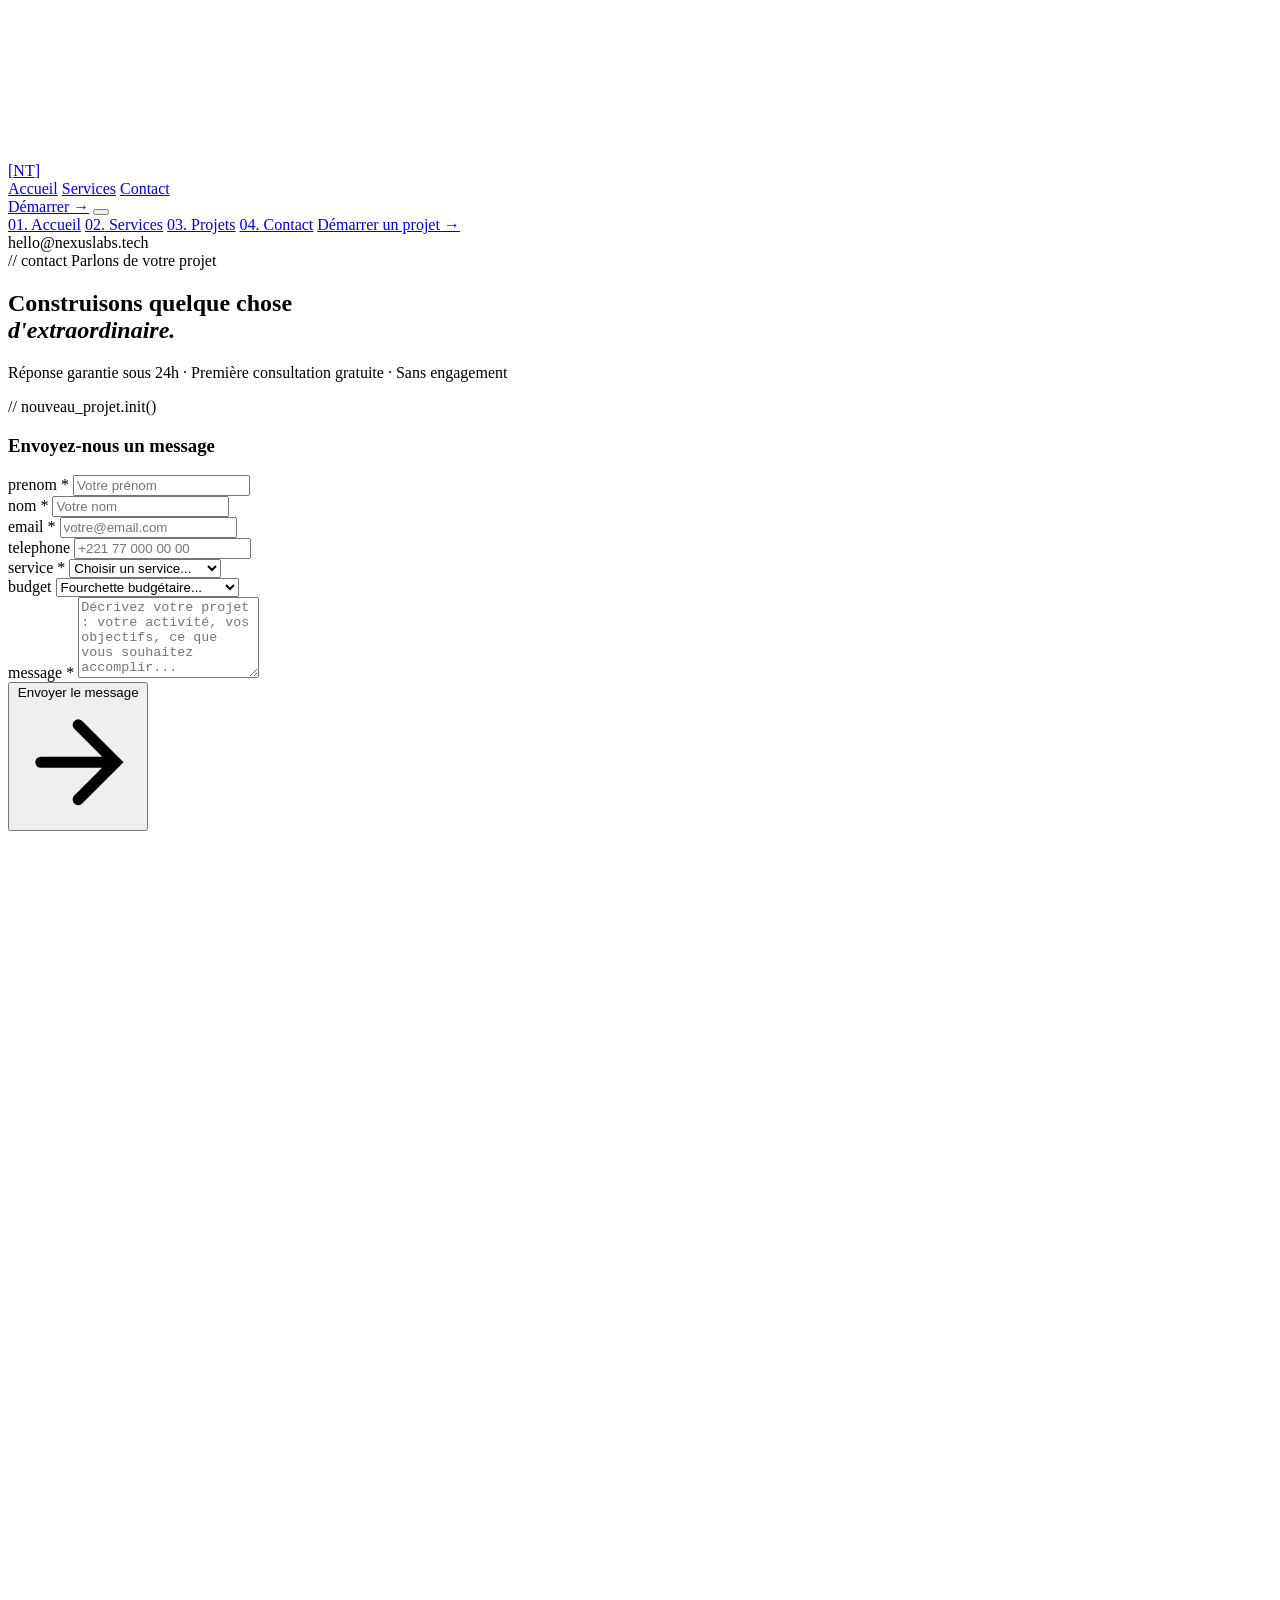
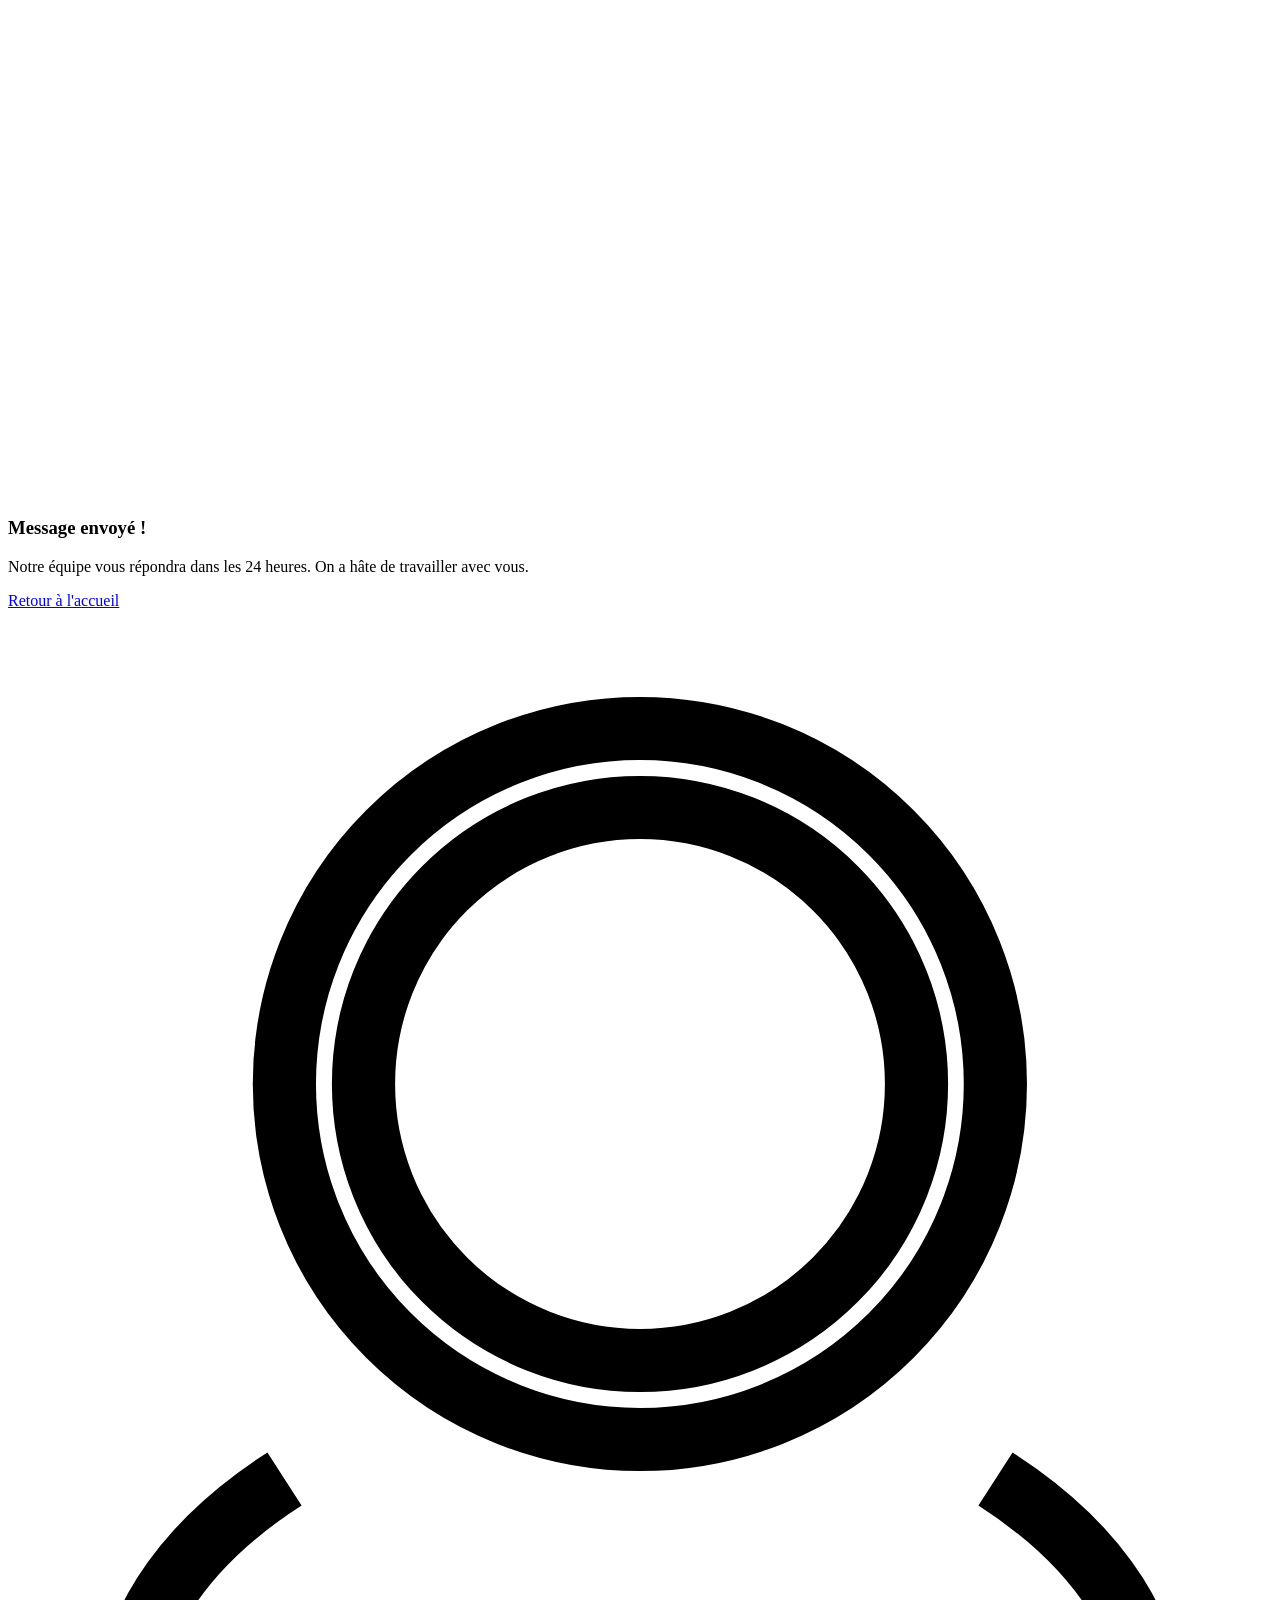
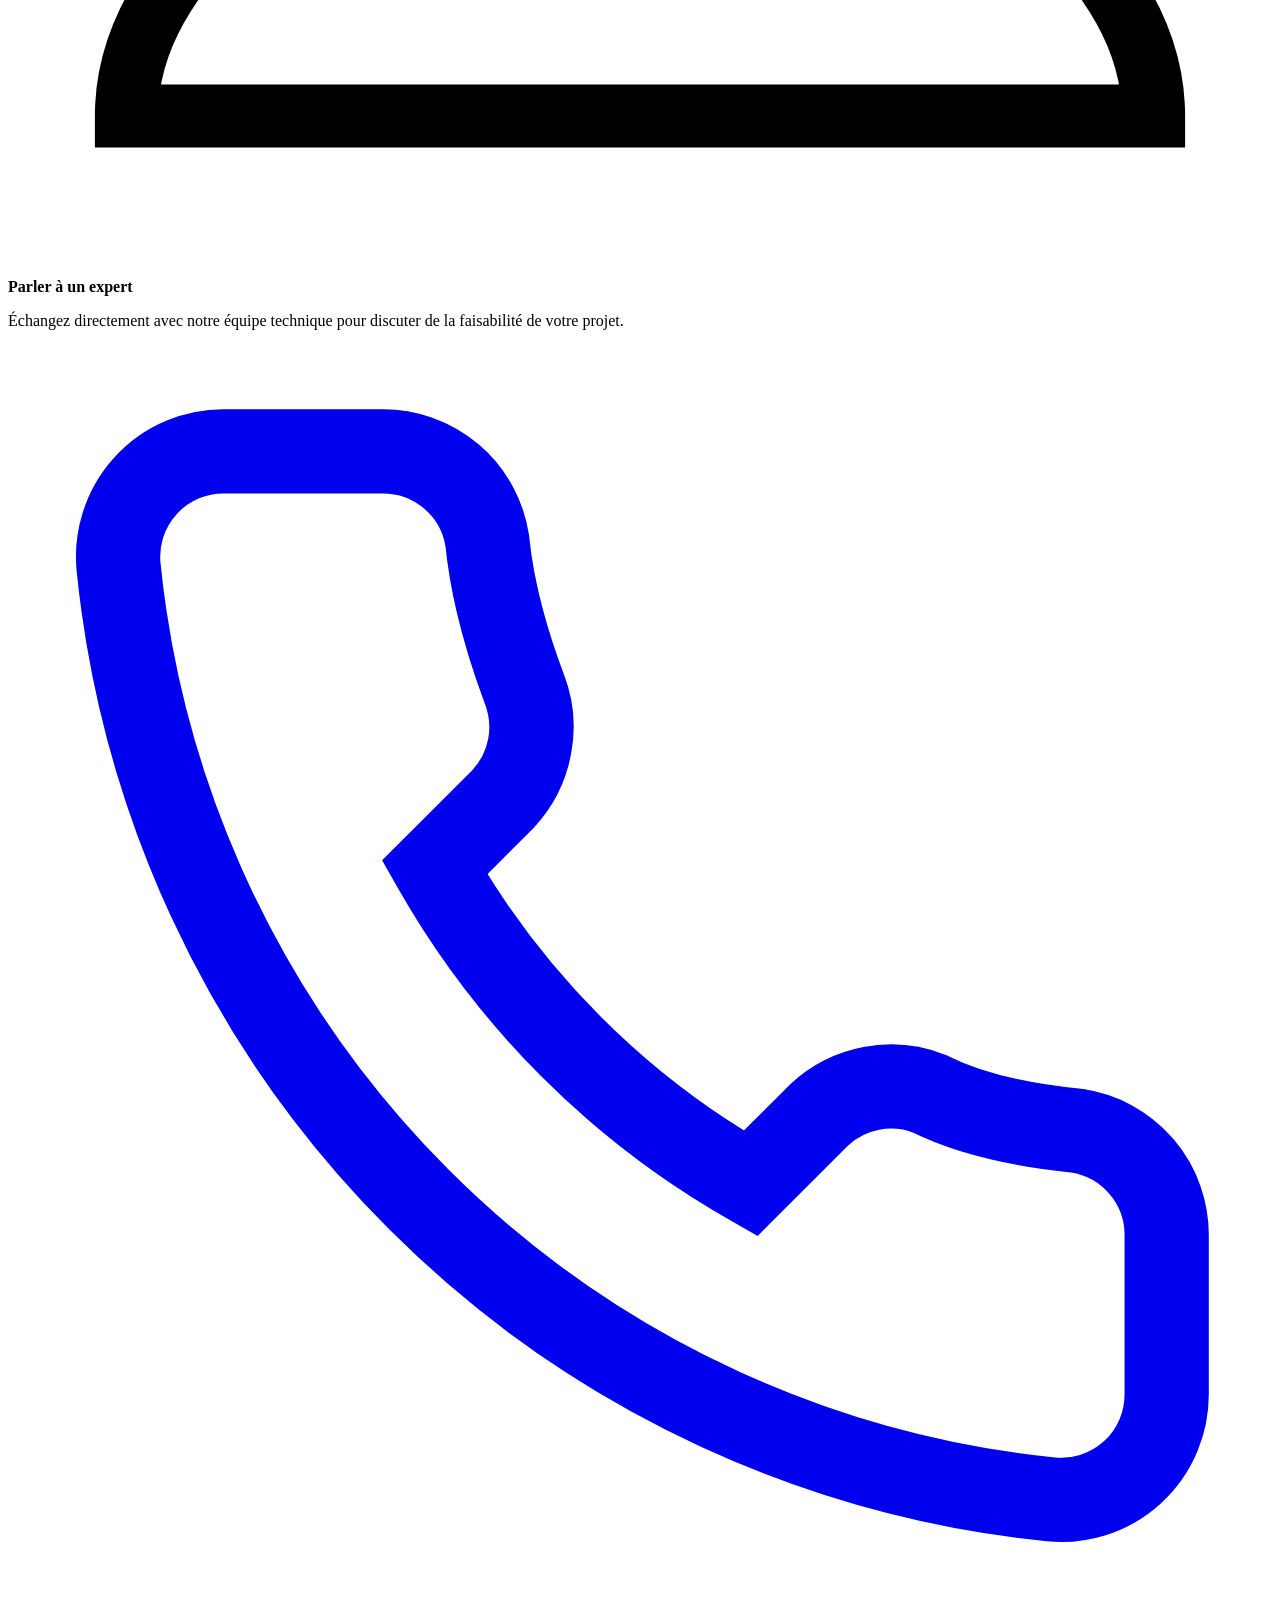
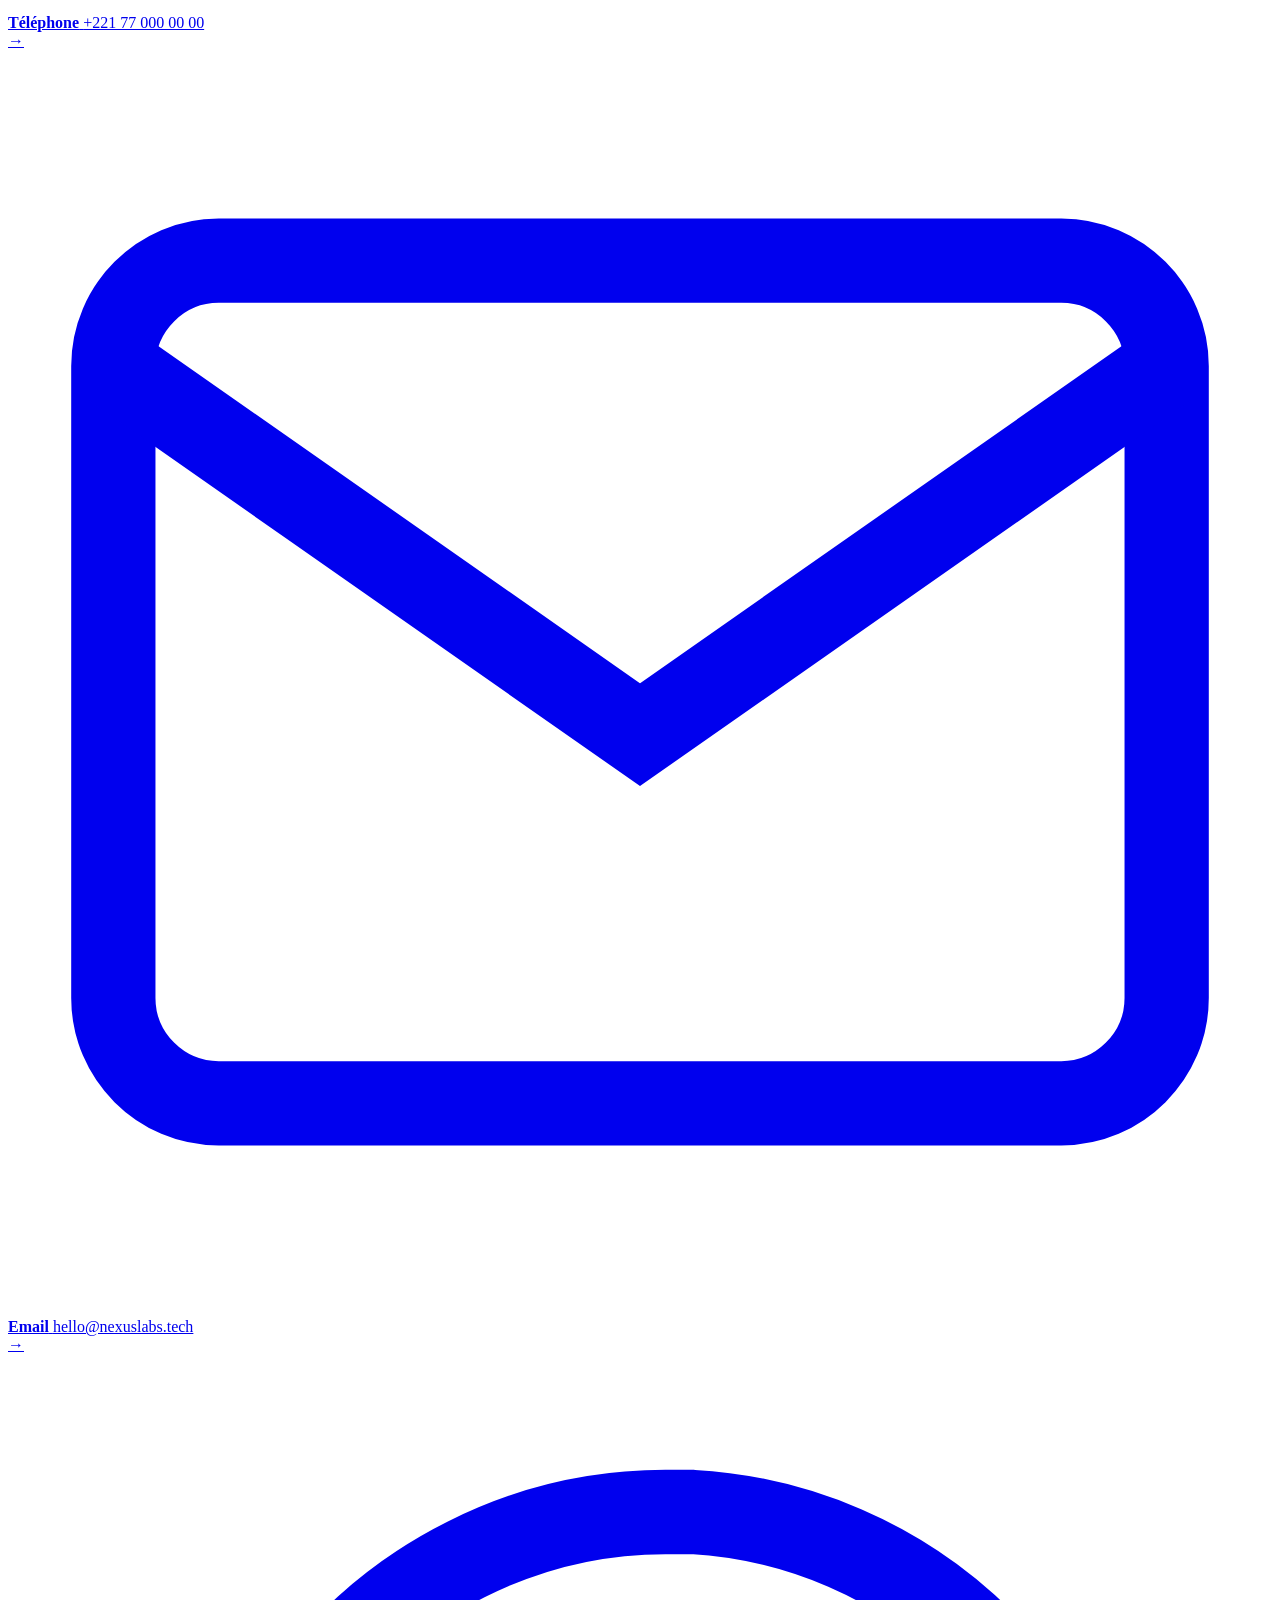
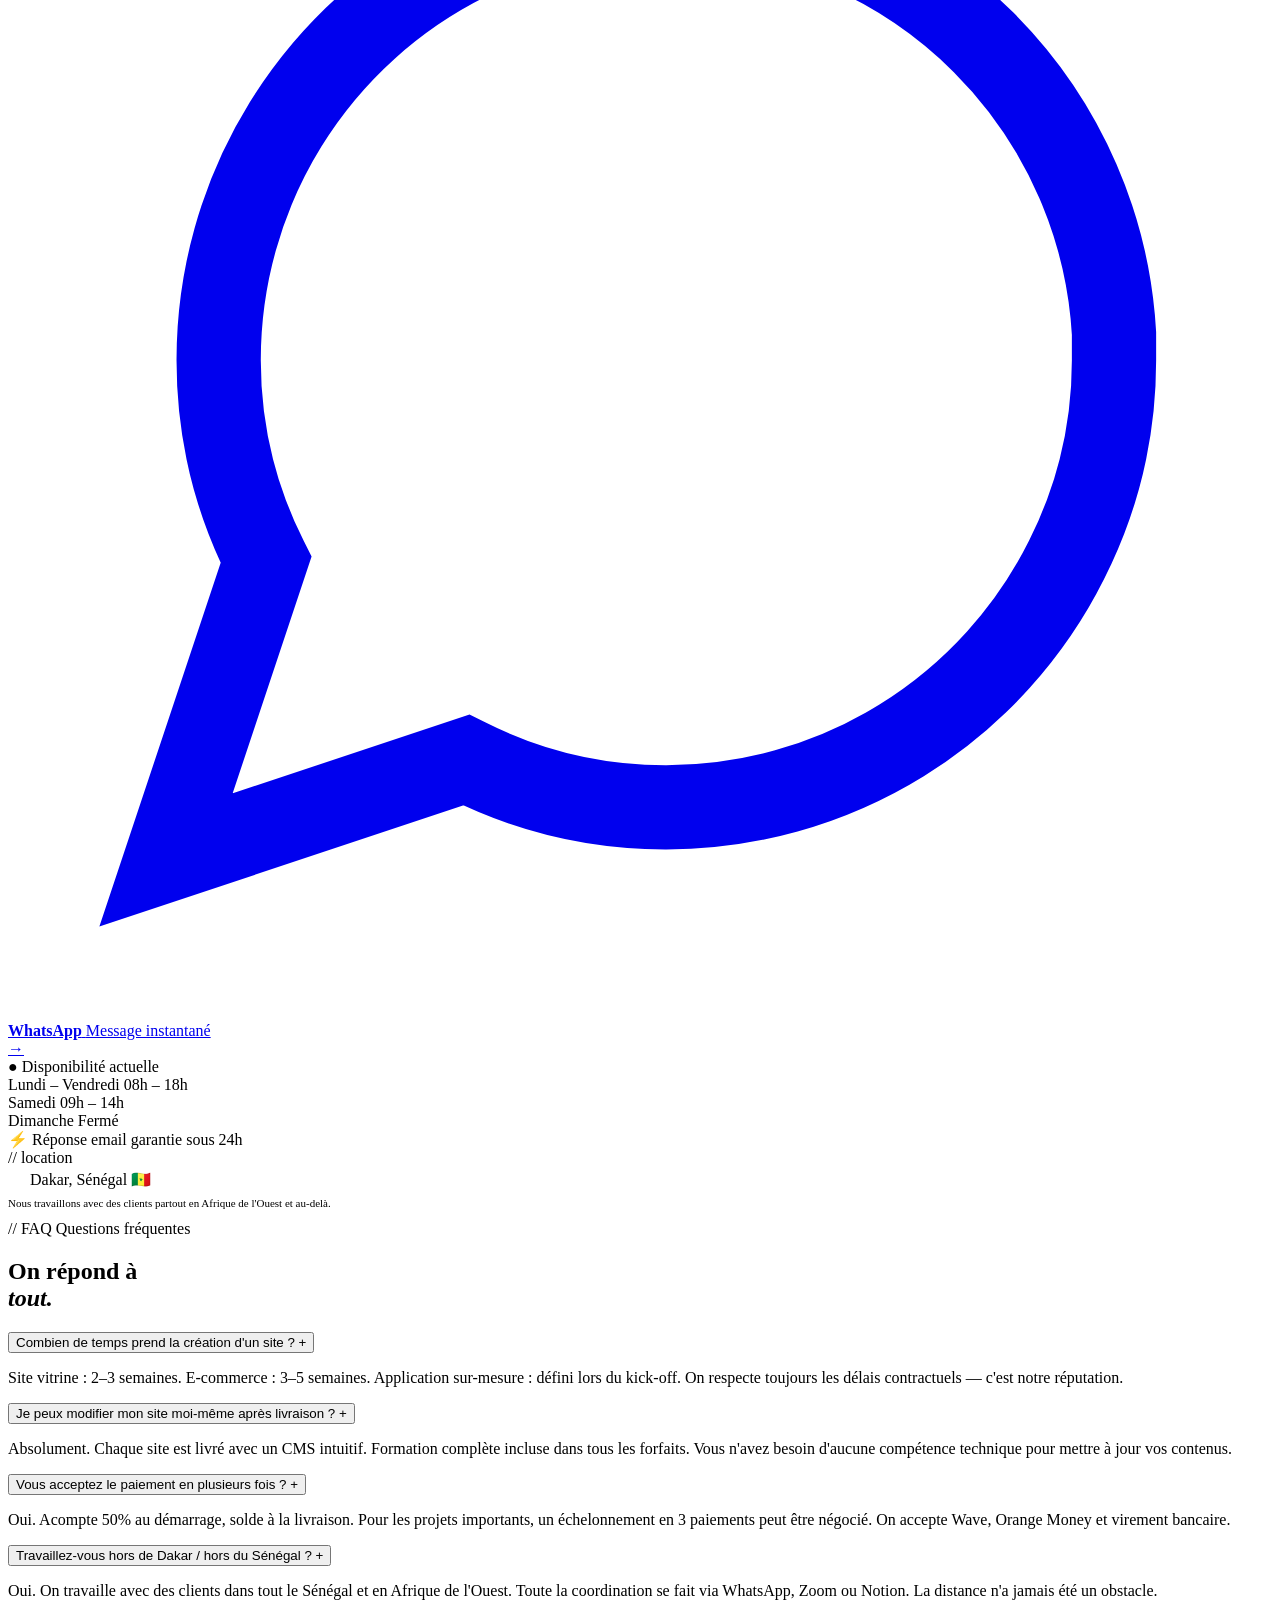
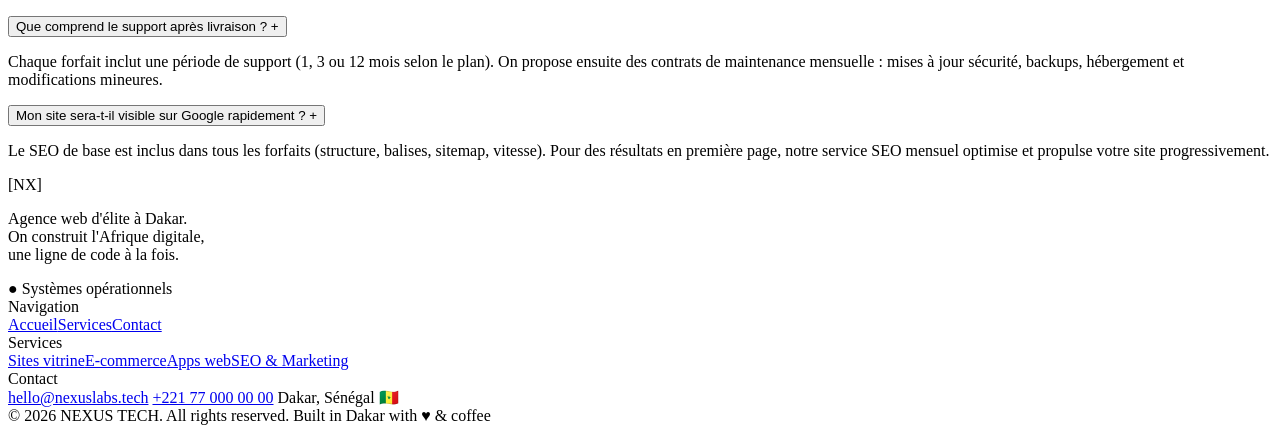
==== commit f8570f46: "Fix stylesheet link case in Contact.html" ====
--- a/Contact.html
+++ b/Contact.html
@@ -5,7 +5,7 @@
   <meta name="viewport" content="width=device-width, initial-scale=1.0"/>
   <title>Contact — NEXUS TECH · Agence Web Dakar</title>
   <link rel="icon" type="image/png" href="assets/img/logo-nt.png"/>
-  <link rel="stylesheet" href="Style.css"/>
+  <link rel="stylesheet" href="style.css"/>
   <link href="https://api.fontshare.com/v2/css?f[]=clash-display@400,500,600,700&f[]=cabinet-grotesk@300,400,500,700,800&display=swap" rel="stylesheet"/>
   <link href="https://fonts.googleapis.com/css2?family=JetBrains+Mono:wght@300;400;500;700&display=swap" rel="stylesheet"/>
 </head>
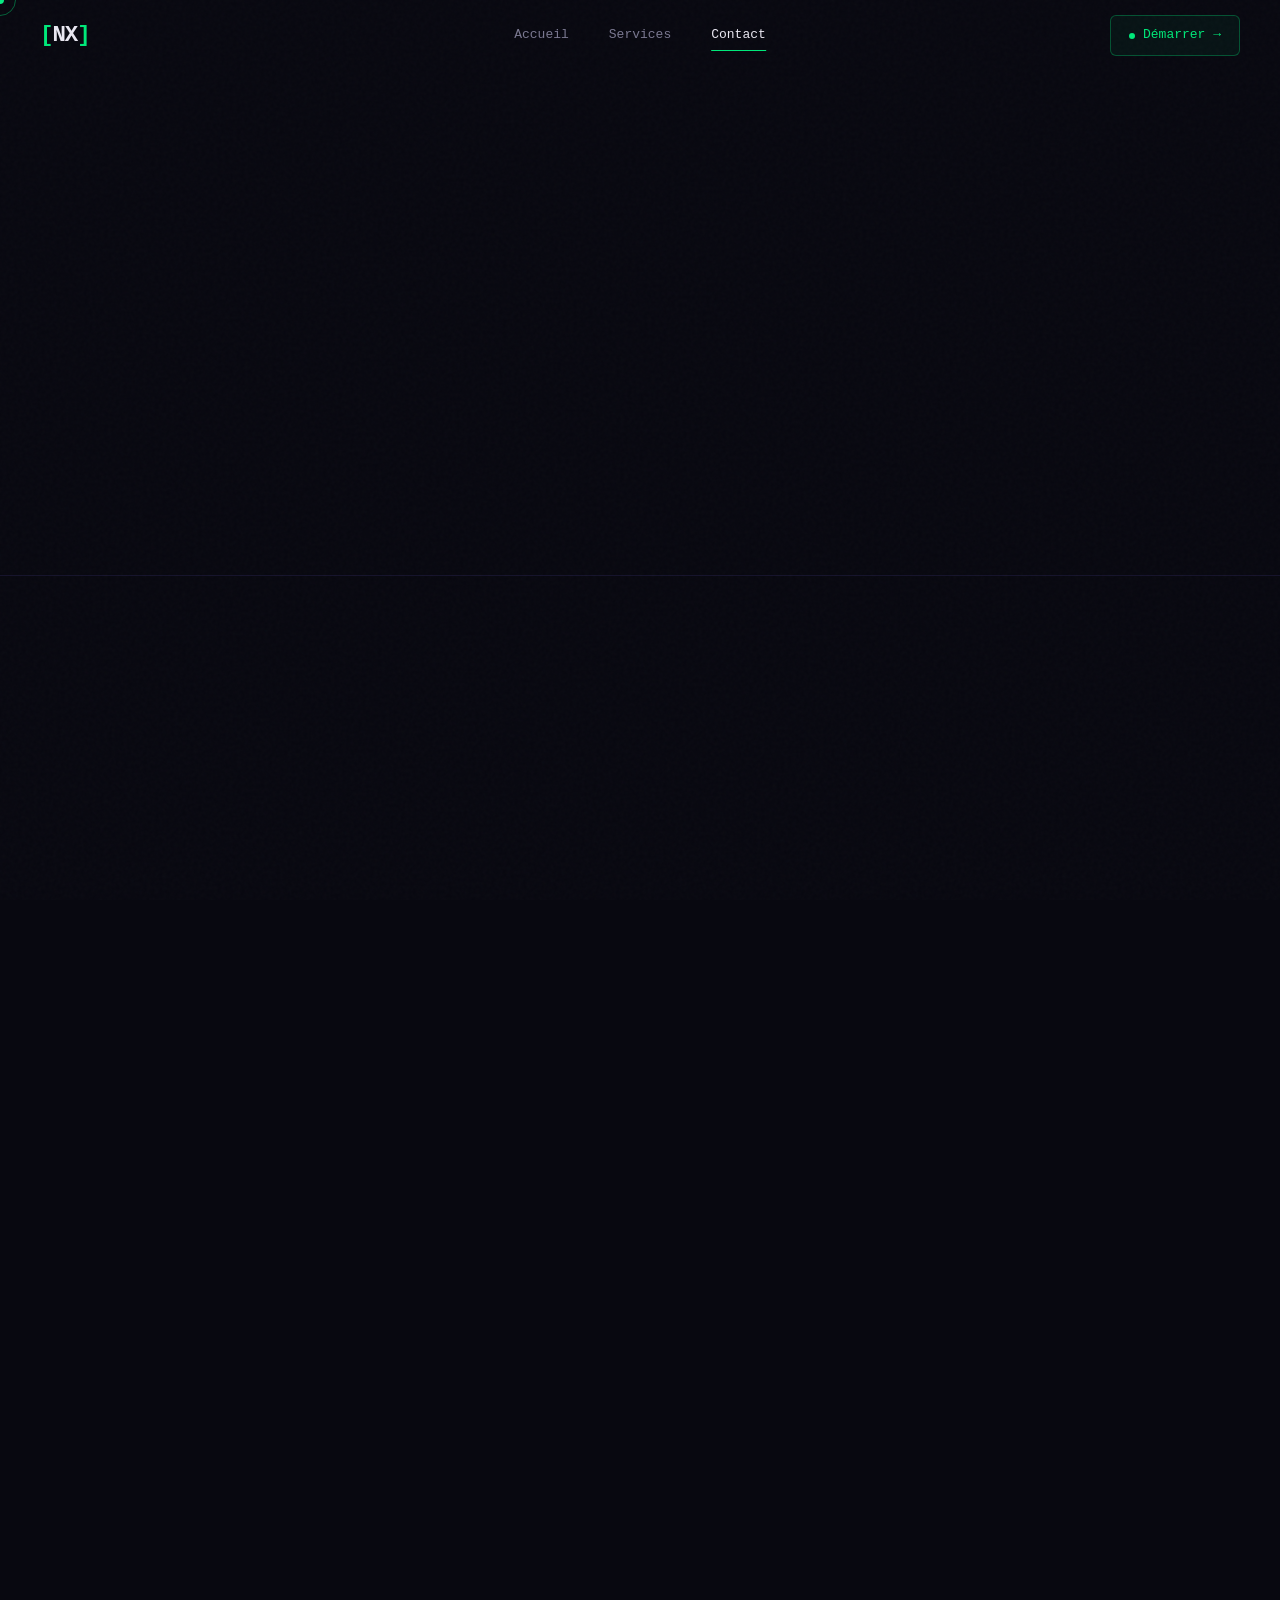
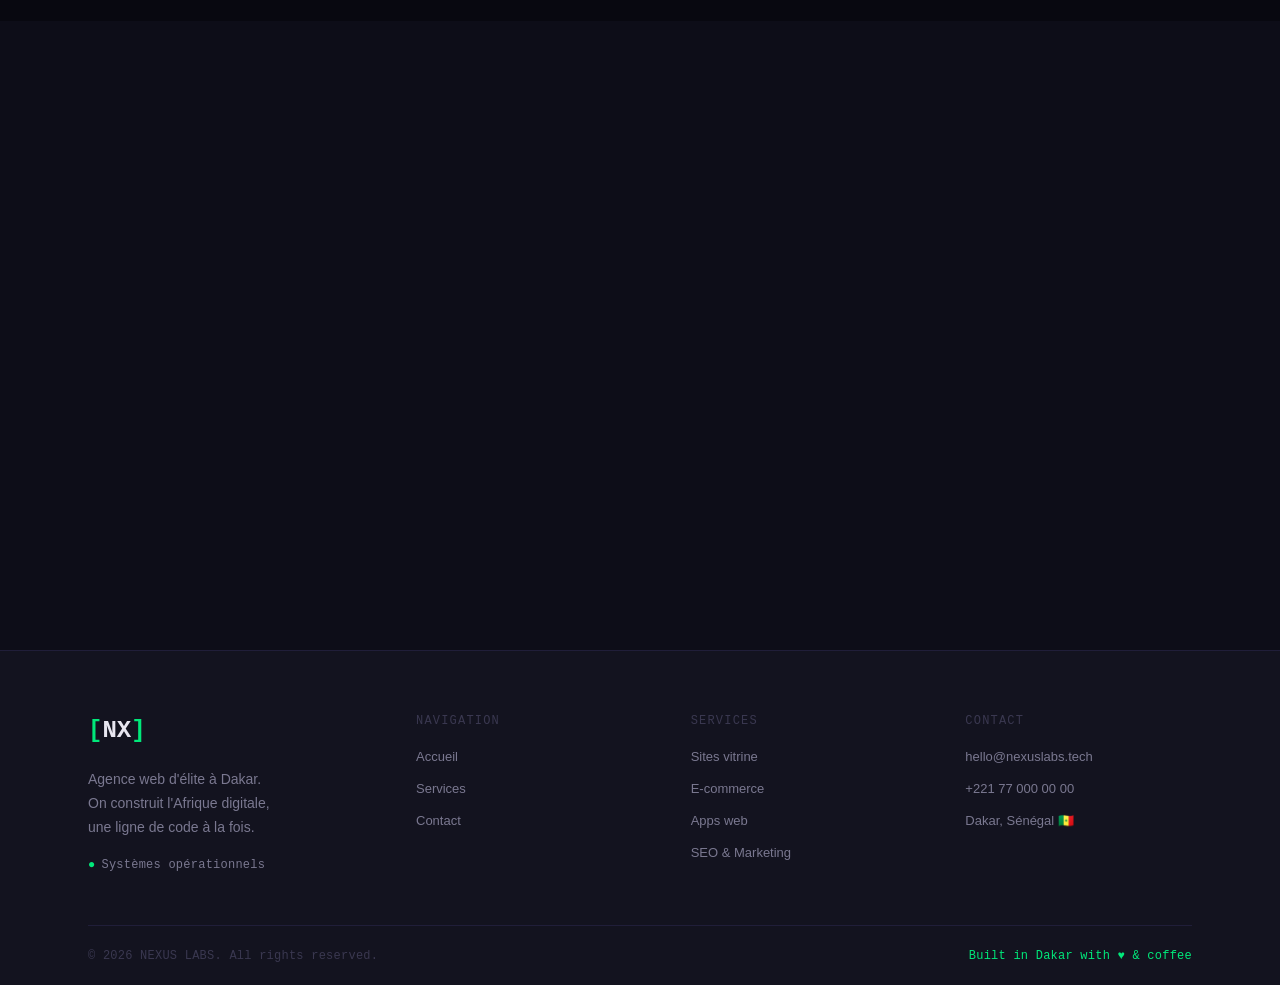
==== commit 4c49e0e4: "new commit" ====
--- a/Contact.html
+++ b/Contact.html
@@ -3,8 +3,7 @@
 <head>
   <meta charset="UTF-8"/>
   <meta name="viewport" content="width=device-width, initial-scale=1.0"/>
-  <title>Contact — NEXUS TECH · Agence Web Dakar</title>
-  <link rel="icon" type="image/png" href="assets/img/logo-nt.png"/>
+  <title>Contact — NEXUS LABS · Agence Web Dakar</title>
   <link rel="stylesheet" href="style.css"/>
   <link href="https://api.fontshare.com/v2/css?f[]=clash-display@400,500,600,700&f[]=cabinet-grotesk@300,400,500,700,800&display=swap" rel="stylesheet"/>
   <link href="https://fonts.googleapis.com/css2?family=JetBrains+Mono:wght@300;400;500;700&display=swap" rel="stylesheet"/>
@@ -17,7 +16,7 @@
 <div class="noise"></div>
 
 <nav class="nav" id="nav">
-  <a href="index.html" class="nav-logo"><span class="logo-bracket">[</span>NT<span class="logo-bracket">]</span></a>
+  <a href="index.html" class="nav-logo"><span class="logo-bracket">[</span>NX<span class="logo-bracket">]</span></a>
   <div class="nav-center">
     <a href="index.html" class="nav-link">Accueil</a>
     <a href="services.html" class="nav-link">Services</a>
@@ -331,7 +330,7 @@
       </div>
     </div>
     <div class="footer-bottom">
-      <span class="mono-sm">© 2026 NEXUS TECH. All rights reserved.</span>
+      <span class="mono-sm">© 2026 NEXUS LABS. All rights reserved.</span>
       <span class="mono-sm c-green">Built in Dakar with ♥ &amp; coffee</span>
     </div>
   </div>
@@ -339,4 +338,4 @@
 
 <script src="main.js"></script>
 </body>
-</html>
+</html>
--- a/style.css
+++ b/style.css
@@ -0,0 +1,1260 @@
+/* =====================================================
+   NEXUS LABS — style.css
+   Aesthetic: Cyber-noir · Dev Studio Elite · Dakar
+   Fonts: Clash Display + Cabinet Grotesk + JetBrains Mono
+   ===================================================== */
+
+:root {
+  --bg:       #080810;
+  --bg2:      #0d0d18;
+  --bg3:      #111120;
+  --surface:  #13131f;
+  --surface2: #1a1a2a;
+  --surface3: #20202e;
+  --green:    #00e87a;
+  --green2:   #00ff88;
+  --cyan:     #00cfff;
+  --violet:   #7c6af7;
+  --violet2:  #a594ff;
+  --yellow:   #ffd166;
+  --red:      #ff4e6a;
+  --text:     #e8e6f0;
+  --text2:    #7a7890;
+  --text3:    #3a3850;
+  --border:   rgba(124,106,247,0.12);
+  --border2:  rgba(124,106,247,0.25);
+  --glow-g:   rgba(0,232,122,0.15);
+  --glow-v:   rgba(124,106,247,0.15);
+  --glow-c:   rgba(0,207,255,0.15);
+}
+
+*, *::before, *::after { box-sizing: border-box; margin: 0; padding: 0; }
+html { scroll-behavior: smooth; }
+
+body {
+  background: var(--bg);
+  color: var(--text);
+  font-family: 'Cabinet Grotesk', 'DM Sans', sans-serif;
+  font-size: 16px;
+  line-height: 1.7;
+  overflow-x: hidden;
+  cursor: none;
+}
+
+@media (max-width: 768px) { body { cursor: auto; } }
+
+a { color: inherit; text-decoration: none; }
+img { max-width: 100%; }
+pre { font-family: 'JetBrains Mono', monospace; }
+
+/* TYPOGRAPHY */
+h1, h2, h3, h4 {
+  font-family: 'Clash Display', 'Cabinet Grotesk', sans-serif;
+  line-height: 1.1;
+  color: var(--text);
+}
+h1 { font-size: clamp(2.6rem, 6vw, 5rem); font-weight: 700; letter-spacing: -2px; }
+h2 { font-size: clamp(2rem, 4vw, 3.2rem); font-weight: 600; letter-spacing: -1px; }
+h3 { font-size: 1.4rem; font-weight: 600; }
+h4 { font-size: 1.1rem; font-weight: 600; }
+em { font-style: normal; color: var(--green); }
+
+.mono-sm { font-family: 'JetBrains Mono', monospace; font-size: 12px; letter-spacing: 0.02em; }
+.c-green  { color: var(--green); }
+.c-cyan   { color: var(--cyan); }
+.c-violet { color: var(--violet); }
+.c-yellow { color: var(--yellow); }
+.c-text2  { color: var(--text2); }
+
+/* ============ CUSTOM CURSOR ============ */
+.cursor {
+  width: 8px; height: 8px;
+  background: var(--green);
+  border-radius: 50%;
+  position: fixed;
+  pointer-events: none;
+  z-index: 9999;
+  transform: translate(-50%, -50%);
+  transition: transform 0.1s, background 0.2s, width 0.2s, height 0.2s;
+  mix-blend-mode: screen;
+}
+.cursor-follower {
+  width: 32px; height: 32px;
+  border: 1px solid rgba(0,232,122,0.4);
+  border-radius: 50%;
+  position: fixed;
+  pointer-events: none;
+  z-index: 9998;
+  transform: translate(-50%, -50%);
+  transition: transform 0.15s ease-out, border-color 0.2s;
+}
+body:has(a:hover) .cursor { background: var(--cyan); width: 12px; height: 12px; }
+body:has(a:hover) .cursor-follower { border-color: rgba(0,207,255,0.5); width: 44px; height: 44px; }
+body:has(.btn:hover) .cursor { background: var(--violet); }
+
+/* ============ CANVAS ============ */
+#bgCanvas {
+  position: fixed;
+  inset: 0;
+  z-index: 0;
+  pointer-events: none;
+  opacity: 0.6;
+}
+
+/* ============ NOISE ============ */
+.noise {
+  position: fixed;
+  inset: 0;
+  z-index: 1;
+  pointer-events: none;
+  opacity: 0.025;
+  background-image: url("data:image/svg+xml,%3Csvg viewBox='0 0 256 256' xmlns='http://www.w3.org/2000/svg'%3E%3Cfilter id='n'%3E%3CfeTurbulence type='fractalNoise' baseFrequency='0.9' numOctaves='4' stitchTiles='stitch'/%3E%3C/filter%3E%3Crect width='100%25' height='100%25' filter='url(%23n)'/%3E%3C/svg%3E");
+}
+
+/* ============ CONTAINER ============ */
+.container {
+  max-width: 1160px;
+  margin: 0 auto;
+  padding: 0 28px;
+  position: relative;
+  z-index: 2;
+}
+
+/* ============ NAV ============ */
+.nav {
+  position: fixed;
+  top: 0; left: 0; right: 0;
+  z-index: 200;
+  display: flex;
+  align-items: center;
+  height: 72px;
+  padding: 0 40px;
+  background: rgba(8,8,16,0);
+  border-bottom: 1px solid transparent;
+  transition: all 0.4s ease;
+}
+
+.nav.scrolled {
+  background: rgba(8,8,16,0.92);
+  border-bottom-color: var(--border);
+  backdrop-filter: blur(20px);
+}
+
+.nav-logo {
+  font-family: 'JetBrains Mono', monospace;
+  font-size: 1.4rem;
+  font-weight: 700;
+  color: var(--text);
+  letter-spacing: -1px;
+  margin-right: auto;
+}
+.logo-bracket { color: var(--green); }
+
+.nav-center {
+  position: absolute;
+  left: 50%;
+  transform: translateX(-50%);
+  display: flex;
+  gap: 40px;
+}
+
+.nav-link {
+  font-size: 13px;
+  font-weight: 500;
+  color: var(--text2);
+  position: relative;
+  transition: color 0.2s;
+  font-family: 'JetBrains Mono', monospace;
+}
+.nav-link::after {
+  content: '';
+  position: absolute;
+  bottom: -4px; left: 0;
+  width: 0; height: 1px;
+  background: var(--green);
+  transition: width 0.25s;
+}
+.nav-link:hover, .nav-link.active { color: var(--text); }
+.nav-link.active::after, .nav-link:hover::after { width: 100%; }
+
+.nav-cta {
+  display: flex;
+  align-items: center;
+  gap: 8px;
+  font-size: 13px;
+  font-weight: 500;
+  font-family: 'JetBrains Mono', monospace;
+  color: var(--green);
+  border: 1px solid rgba(0,232,122,0.3);
+  padding: 8px 18px;
+  border-radius: 6px;
+  transition: all 0.2s;
+  background: rgba(0,232,122,0.05);
+}
+.nav-cta:hover {
+  background: rgba(0,232,122,0.12);
+  border-color: var(--green);
+  box-shadow: 0 0 20px rgba(0,232,122,0.15);
+}
+.cta-dot {
+  width: 6px; height: 6px;
+  background: var(--green);
+  border-radius: 50%;
+  animation: pulse-dot 2s ease-in-out infinite;
+}
+@keyframes pulse-dot {
+  0%, 100% { opacity: 1; box-shadow: 0 0 4px var(--green); }
+  50% { opacity: 0.5; box-shadow: none; }
+}
+
+.burger {
+  display: none;
+  background: none;
+  border: 1px solid var(--border2);
+  border-radius: 6px;
+  padding: 8px;
+  cursor: none;
+  margin-left: 16px;
+}
+.burger-lines { display: flex; flex-direction: column; gap: 4px; }
+.burger span { display: block; width: 18px; height: 1.5px; background: var(--text); transition: transform 0.25s, opacity 0.25s; }
+.burger.open span:nth-child(1) { transform: translateY(5.5px) rotate(45deg); }
+.burger.open span:nth-child(2) { opacity: 0; }
+.burger.open span:nth-child(3) { transform: translateY(-5.5px) rotate(-45deg); }
+
+/* MOBILE MENU */
+.mobile-menu {
+  position: fixed;
+  top: 72px; left: 0; right: 0; bottom: 0;
+  background: var(--bg2);
+  z-index: 190;
+  transform: translateX(100%);
+  transition: transform 0.35s cubic-bezier(0.4,0,0.2,1);
+  border-top: 1px solid var(--border);
+}
+.mobile-menu.open { transform: translateX(0); }
+.mobile-menu-inner {
+  padding: 32px 28px;
+  display: flex;
+  flex-direction: column;
+  gap: 4px;
+  height: 100%;
+}
+.mob-link {
+  display: flex;
+  align-items: center;
+  gap: 16px;
+  padding: 16px 0;
+  font-size: 1.6rem;
+  font-family: 'Clash Display', sans-serif;
+  font-weight: 600;
+  color: var(--text2);
+  border-bottom: 1px solid var(--border);
+  transition: color 0.2s;
+}
+.mob-link:hover { color: var(--text); }
+.mob-num { font-family: 'JetBrains Mono', monospace; font-size: 13px; color: var(--green); }
+.mob-cta {
+  display: inline-block;
+  margin-top: 24px;
+  color: var(--green);
+  font-size: 1rem;
+  font-weight: 600;
+  font-family: 'JetBrains Mono', monospace;
+}
+.mob-footer {
+  margin-top: auto;
+  padding-top: 24px;
+  color: var(--text2);
+  display: flex;
+  flex-direction: column;
+  gap: 6px;
+}
+
+/* ============ HERO ============ */
+.hero {
+  position: relative;
+  min-height: 100vh;
+  display: flex;
+  flex-direction: column;
+  justify-content: center;
+  padding: 100px 28px 60px;
+  overflow: hidden;
+  z-index: 2;
+}
+
+.hero-code-bg {
+  position: absolute;
+  inset: 0;
+  overflow: hidden;
+  pointer-events: none;
+  opacity: 0.04;
+  font-family: 'JetBrains Mono', monospace;
+  font-size: 12px;
+  color: var(--green);
+  line-height: 1.8;
+  white-space: pre;
+  padding: 80px 20px;
+  background: none;
+}
+
+.hero-content {
+  max-width: 760px;
+  position: relative;
+  z-index: 3;
+}
+
+.hero-tag {
+  display: inline-flex;
+  align-items: center;
+  gap: 10px;
+  background: var(--surface);
+  border: 1px solid var(--border2);
+  border-radius: 100px;
+  padding: 7px 16px 7px 12px;
+  margin-bottom: 32px;
+}
+.tag-dot { width: 7px; height: 7px; background: var(--green); border-radius: 50%; box-shadow: 0 0 8px var(--green); }
+.tag-status { font-family: 'JetBrains Mono', monospace; font-size: 11px; color: var(--green); margin-left: 4px; }
+
+/* GLITCH */
+.glitch-wrapper { margin-bottom: 24px; }
+
+.hero-title {
+  font-size: clamp(3rem, 7vw, 5.5rem);
+  font-weight: 700;
+  line-height: 1.06;
+  letter-spacing: -2.5px;
+  position: relative;
+  display: block;
+}
+
+.accent-line {
+  -webkit-text-stroke: 1.5px var(--green);
+  color: transparent;
+  transition: color 0.3s;
+}
+.accent-line:hover {
+  color: var(--green);
+  -webkit-text-stroke: 0px;
+}
+
+.hero-title[data-text]:hover::before,
+.hero-title[data-text]:hover::after {
+  content: attr(data-text);
+  position: absolute;
+  top: 0; left: 0;
+  width: 100%; height: 100%;
+}
+.hero-title:hover::before {
+  color: var(--cyan);
+  animation: glitch1 0.3s infinite;
+  clip-path: polygon(0 0, 100% 0, 100% 45%, 0 45%);
+}
+.hero-title:hover::after {
+  color: var(--violet);
+  animation: glitch2 0.3s infinite;
+  clip-path: polygon(0 55%, 100% 55%, 100% 100%, 0 100%);
+}
+
+@keyframes glitch1 {
+  0% { transform: translate(0); }
+  25% { transform: translate(-3px, 1px); }
+  50% { transform: translate(2px, -1px); }
+  75% { transform: translate(-1px, 2px); }
+  100% { transform: translate(0); }
+}
+@keyframes glitch2 {
+  0% { transform: translate(0); }
+  25% { transform: translate(3px, -1px); }
+  50% { transform: translate(-2px, 1px); }
+  75% { transform: translate(1px, -2px); }
+  100% { transform: translate(0); }
+}
+
+.hero-sub {
+  font-size: 1.1rem;
+  color: var(--text2);
+  font-weight: 300;
+  margin-bottom: 40px;
+  line-height: 1.8;
+}
+
+.typed-text {
+  color: var(--green);
+  font-size: 13px;
+}
+
+.hero-actions {
+  display: flex;
+  gap: 14px;
+  flex-wrap: wrap;
+  margin-bottom: 60px;
+}
+
+/* TERMINAL */
+.hero-terminal {
+  position: absolute;
+  right: 40px;
+  top: 50%;
+  transform: translateY(-50%);
+  width: 380px;
+  z-index: 3;
+}
+
+.terminal {
+  background: var(--surface);
+  border: 1px solid var(--border2);
+  border-radius: 12px;
+  overflow: hidden;
+  box-shadow: 0 24px 80px rgba(0,0,0,0.6), 0 0 40px rgba(0,232,122,0.06);
+}
+
+.term-bar {
+  background: var(--surface2);
+  border-bottom: 1px solid var(--border);
+  padding: 12px 16px;
+  display: flex;
+  align-items: center;
+  gap: 8px;
+}
+.term-dot { width: 10px; height: 10px; border-radius: 50%; }
+.term-dot.red { background: #ff5f57; }
+.term-dot.yellow { background: #febc2e; }
+.term-dot.green { background: #28c840; }
+.term-title { margin-left: 8px; color: var(--text2); }
+
+.term-body { padding: 16px 18px; display: flex; flex-direction: column; gap: 8px; }
+.term-line { font-family: 'JetBrains Mono', monospace; font-size: 12px; display: flex; gap: 8px; align-items: center; }
+.term-prompt { color: var(--green); flex-shrink: 0; }
+.term-cmd { color: var(--text); }
+.term-line.out { padding-left: 16px; }
+.c-yellow { color: var(--yellow); }
+.term-blink { animation: blink 1s step-end infinite; }
+@keyframes blink { 0%,100%{opacity:1} 50%{opacity:0} }
+.blink-line { animation: fadeIn 0.5s ease 2s both; }
+@keyframes fadeIn { from{opacity:0;transform:translateY(4px)} to{opacity:1;transform:none} }
+
+/* HERO METRICS */
+.hero-metrics {
+  display: flex;
+  align-items: center;
+  gap: 28px;
+  flex-wrap: wrap;
+}
+
+.metric-pill { display: flex; flex-direction: column; }
+.mpill-n { font-family: 'Clash Display', sans-serif; font-size: 1.8rem; font-weight: 700; line-height: 1; }
+.mpill-l { font-size: 11px; color: var(--text2); margin-top: 4px; text-transform: uppercase; letter-spacing: 0.08em; font-family: 'JetBrains Mono', monospace; }
+.metric-sep { font-size: 1.5rem; color: var(--text3); }
+
+/* SCROLL HINT */
+.scroll-hint {
+  position: absolute;
+  bottom: 32px;
+  left: 28px;
+  display: flex;
+  align-items: center;
+  gap: 12px;
+  color: var(--text2);
+  font-size: 11px;
+  font-family: 'JetBrains Mono', monospace;
+  letter-spacing: 0.1em;
+}
+.scroll-line {
+  width: 40px; height: 1px;
+  background: linear-gradient(90deg, var(--green), transparent);
+  animation: scroll-pulse 2s ease-in-out infinite;
+}
+@keyframes scroll-pulse {
+  0%, 100% { width: 40px; opacity: 1; }
+  50% { width: 60px; opacity: 0.5; }
+}
+
+/* ============ MARQUEE ============ */
+.marquee-wrap {
+  overflow: hidden;
+  border-top: 1px solid var(--border);
+  border-bottom: 1px solid var(--border);
+  background: var(--surface);
+  padding: 14px 0;
+  position: relative;
+  z-index: 2;
+}
+.marquee-track {
+  display: flex;
+  gap: 40px;
+  width: max-content;
+  animation: marquee 30s linear infinite;
+  font-family: 'JetBrains Mono', monospace;
+  font-size: 12px;
+  text-transform: uppercase;
+  letter-spacing: 0.1em;
+  color: var(--text2);
+  align-items: center;
+}
+.marquee-track .sep { color: var(--green); font-size: 8px; }
+@keyframes marquee { 0%{transform:translateX(0)} 100%{transform:translateX(-50%)} }
+.marquee-wrap:hover .marquee-track { animation-play-state: paused; }
+
+/* ============ SECTIONS ============ */
+.section { padding: 100px 0; position: relative; z-index: 2; }
+
+.section-head { margin-bottom: 60px; }
+.section-head.center { text-align: center; }
+
+.section-label {
+  display: inline-flex;
+  align-items: center;
+  gap: 10px;
+  margin-bottom: 16px;
+  font-size: 13px;
+  color: var(--text2);
+}
+
+.section-title {
+  font-size: clamp(2rem, 4vw, 3.2rem);
+  font-weight: 600;
+  letter-spacing: -1px;
+}
+
+/* ============ SERVICE CARDS ============ */
+.srv-grid {
+  display: grid;
+  grid-template-columns: repeat(2, 1fr);
+  gap: 1px;
+  background: var(--border);
+  border: 1px solid var(--border);
+  border-radius: 16px;
+  overflow: hidden;
+}
+
+.srv-card {
+  background: var(--surface);
+  padding: 40px 36px;
+  position: relative;
+  transition: background 0.3s;
+  overflow: hidden;
+}
+.srv-card::before {
+  content: attr(data-index);
+  position: absolute;
+  top: -10px; right: 20px;
+  font-family: 'Clash Display', sans-serif;
+  font-size: 8rem;
+  font-weight: 800;
+  color: rgba(124,106,247,0.04);
+  line-height: 1;
+  pointer-events: none;
+  transition: color 0.3s;
+}
+.srv-card:hover { background: var(--surface2); }
+.srv-card:hover::before { color: rgba(124,106,247,0.08); }
+
+.srv-top {
+  display: flex;
+  justify-content: space-between;
+  align-items: flex-start;
+  margin-bottom: 20px;
+}
+.srv-icon { width: 48px; height: 48px; color: var(--green); }
+.srv-icon svg { width: 100%; height: 100%; }
+.srv-num { color: var(--text3); }
+
+.srv-card h3 { font-size: 1.25rem; margin-bottom: 12px; }
+.srv-card p { font-size: 14px; color: var(--text2); line-height: 1.7; margin-bottom: 20px; }
+
+.srv-tags { display: flex; gap: 6px; flex-wrap: wrap; margin-bottom: 20px; }
+.srv-tags span {
+  font-family: 'JetBrains Mono', monospace;
+  font-size: 10px;
+  padding: 4px 10px;
+  border: 1px solid var(--border2);
+  border-radius: 4px;
+  color: var(--text2);
+  background: var(--surface2);
+}
+
+.srv-link {
+  font-family: 'JetBrains Mono', monospace;
+  font-size: 12px;
+  color: var(--green);
+  display: inline-flex;
+  gap: 4px;
+  transition: gap 0.2s;
+}
+.srv-link:hover { gap: 8px; }
+
+/* ============ STATS BAND ============ */
+.stats-band {
+  background: var(--surface);
+  border-top: 1px solid var(--border);
+  border-bottom: 1px solid var(--border);
+  padding: 60px 0;
+  position: relative;
+  z-index: 2;
+}
+.stats-row {
+  display: flex;
+  align-items: center;
+  justify-content: space-between;
+  flex-wrap: wrap;
+  gap: 32px;
+}
+.stat-block { text-align: center; }
+.stat-num {
+  font-family: 'Clash Display', sans-serif;
+  font-size: clamp(2.5rem, 5vw, 4rem);
+  font-weight: 700;
+  color: var(--green);
+  line-height: 1;
+  letter-spacing: -2px;
+}
+.stat-lbl { font-size: 13px; color: var(--text2); margin-top: 6px; }
+.stat-divider { width: 1px; height: 50px; background: var(--border2); }
+
+/* ============ PROCESS ============ */
+.process { background: var(--bg2); }
+
+.process-timeline {
+  display: grid;
+  grid-template-columns: repeat(4, 1fr);
+  gap: 0;
+  position: relative;
+}
+
+.process-line {
+  position: absolute;
+  top: 24px;
+  left: 8%;
+  right: 8%;
+  height: 1px;
+  background: linear-gradient(90deg, var(--green), var(--cyan), var(--violet), var(--yellow));
+  opacity: 0.3;
+  z-index: 0;
+}
+
+.proc-step {
+  display: flex;
+  flex-direction: column;
+  align-items: center;
+  position: relative;
+  z-index: 1;
+  padding: 0 12px;
+}
+
+.proc-num {
+  width: 48px; height: 48px;
+  border: 1px solid var(--border2);
+  border-radius: 50%;
+  background: var(--bg);
+  display: flex;
+  align-items: center;
+  justify-content: center;
+  font-family: 'JetBrains Mono', monospace;
+  font-size: 13px;
+  color: var(--green);
+  margin-bottom: 24px;
+  flex-shrink: 0;
+  box-shadow: 0 0 20px rgba(0,232,122,0.1);
+}
+
+.proc-card {
+  background: var(--surface);
+  border: 1px solid var(--border);
+  border-radius: 12px;
+  padding: 24px 20px;
+  width: 100%;
+  text-align: center;
+  transition: border-color 0.3s, box-shadow 0.3s;
+}
+.proc-card:hover {
+  border-color: var(--border2);
+  box-shadow: 0 8px 40px rgba(0,0,0,0.4);
+}
+
+.proc-tag {
+  color: var(--text3);
+  display: block;
+  margin-bottom: 8px;
+}
+
+.proc-card h4 { font-size: 1rem; margin-bottom: 10px; }
+.proc-card p { font-size: 13px; color: var(--text2); line-height: 1.6; }
+
+/* ============ TESTIMONIALS ============ */
+.testi-grid {
+  display: grid;
+  grid-template-columns: repeat(3, 1fr);
+  gap: 20px;
+}
+
+.testi-card {
+  background: var(--surface);
+  border: 1px solid var(--border);
+  border-radius: 16px;
+  padding: 32px;
+  position: relative;
+  transition: border-color 0.3s, transform 0.3s;
+}
+.testi-card:hover {
+  border-color: var(--border2);
+  transform: translateY(-4px);
+}
+
+.testi-quote {
+  font-size: 5rem;
+  font-family: 'Clash Display', sans-serif;
+  color: var(--green);
+  opacity: 0.15;
+  line-height: 0.6;
+  margin-bottom: 16px;
+}
+
+.testi-card p {
+  font-size: 14px;
+  color: var(--text2);
+  line-height: 1.8;
+  margin-bottom: 24px;
+  font-style: italic;
+}
+
+.testi-meta {
+  display: flex;
+  align-items: center;
+  gap: 12px;
+}
+.testi-av {
+  width: 40px; height: 40px;
+  border-radius: 50%;
+  background: color-mix(in srgb, var(--av-color) 15%, transparent);
+  border: 1px solid color-mix(in srgb, var(--av-color) 40%, transparent);
+  display: flex;
+  align-items: center;
+  justify-content: center;
+  font-size: 12px;
+  font-weight: 700;
+  color: var(--av-color);
+  flex-shrink: 0;
+}
+.testi-meta strong { display: block; font-size: 13px; }
+.testi-meta span { font-size: 11px; color: var(--text2); font-family: 'JetBrains Mono', monospace; }
+.stars { margin-left: auto; color: var(--yellow); font-size: 11px; letter-spacing: 1px; }
+
+/* ============ TECH SECTION ============ */
+.tech-grid {
+  display: flex;
+  flex-wrap: wrap;
+  gap: 10px;
+  justify-content: center;
+}
+
+.tech-item {
+  font-family: 'JetBrains Mono', monospace;
+  font-size: 13px;
+  padding: 10px 20px;
+  border: 1px solid var(--border);
+  border-radius: 6px;
+  color: var(--text2);
+  background: var(--surface);
+  transition: all 0.2s;
+  cursor: default;
+}
+.tech-item:hover {
+  border-color: var(--green);
+  color: var(--green);
+  background: rgba(0,232,122,0.05);
+  box-shadow: 0 0 14px rgba(0,232,122,0.1);
+}
+
+/* ============ BUTTONS ============ */
+.btn {
+  display: inline-flex;
+  align-items: center;
+  gap: 10px;
+  font-family: 'Cabinet Grotesk', sans-serif;
+  font-size: 14px;
+  font-weight: 600;
+  padding: 13px 26px;
+  border-radius: 8px;
+  border: 1px solid transparent;
+  cursor: none;
+  transition: all 0.2s;
+  white-space: nowrap;
+}
+.btn svg { width: 18px; height: 18px; }
+@media(max-width:768px) { .btn { cursor: pointer; } }
+
+.btn-primary {
+  background: var(--green);
+  color: var(--bg);
+  border-color: var(--green);
+  font-weight: 700;
+}
+.btn-primary:hover {
+  background: var(--green2);
+  transform: translateY(-2px);
+  box-shadow: 0 8px 30px rgba(0,232,122,0.3);
+}
+
+.btn-outline {
+  background: transparent;
+  color: var(--text);
+  border-color: var(--border2);
+}
+.btn-outline:hover {
+  border-color: var(--green);
+  color: var(--green);
+  background: rgba(0,232,122,0.05);
+  transform: translateY(-2px);
+}
+
+.btn-lg { padding: 16px 32px; font-size: 15px; }
+.btn-full { width: 100%; justify-content: center; }
+
+/* ============ CTA SECTION ============ */
+.cta-section {
+  position: relative;
+  padding: 120px 0;
+  overflow: hidden;
+  z-index: 2;
+  border-top: 1px solid var(--border);
+}
+.cta-glow {
+  position: absolute;
+  width: 600px; height: 600px;
+  background: radial-gradient(circle, rgba(0,232,122,0.08), transparent 70%);
+  top: 50%; left: 50%;
+  transform: translate(-50%, -50%);
+  pointer-events: none;
+}
+.cta-inner {
+  text-align: center;
+  max-width: 640px;
+  margin: 0 auto;
+  position: relative;
+  z-index: 2;
+}
+.cta-tag {
+  display: inline-flex;
+  align-items: center;
+  gap: 8px;
+  color: var(--text2);
+  margin-bottom: 24px;
+}
+.pulsing {
+  width: 8px; height: 8px;
+  background: var(--green);
+  border-radius: 50%;
+  box-shadow: 0 0 0 0 rgba(0,232,122,0.5);
+  animation: pulse-ring 2s ease-in-out infinite;
+}
+@keyframes pulse-ring {
+  0% { box-shadow: 0 0 0 0 rgba(0,232,122,0.5); }
+  70% { box-shadow: 0 0 0 10px rgba(0,232,122,0); }
+  100% { box-shadow: 0 0 0 0 rgba(0,232,122,0); }
+}
+.cta-inner h2 { margin-bottom: 16px; }
+.cta-inner p { color: var(--text2); margin-bottom: 36px; font-size: 1.05rem; }
+.cta-actions { display: flex; gap: 14px; justify-content: center; flex-wrap: wrap; }
+
+/* ============ FOOTER ============ */
+.footer {
+  background: var(--surface);
+  border-top: 1px solid var(--border);
+  padding: 60px 0 0;
+  position: relative;
+  z-index: 2;
+}
+.footer-grid {
+  display: grid;
+  grid-template-columns: 280px repeat(3, 1fr);
+  gap: 48px;
+  padding-bottom: 48px;
+  border-bottom: 1px solid var(--border);
+}
+.footer-brand p { font-size: 14px; color: var(--text2); line-height: 1.7; margin-top: 16px; }
+.foot-logo {
+  font-family: 'JetBrains Mono', monospace;
+  font-size: 1.5rem;
+  font-weight: 700;
+  color: var(--text);
+}
+.foot-badge {
+  display: inline-flex;
+  align-items: center;
+  gap: 6px;
+  margin-top: 16px;
+  color: var(--text2);
+}
+.footer-col { display: flex; flex-direction: column; gap: 10px; }
+.foot-label { color: var(--text3); margin-bottom: 4px; text-transform: uppercase; letter-spacing: 0.1em; }
+.footer-col a, .footer-col span { font-size: 13px; color: var(--text2); transition: color 0.2s; }
+.footer-col a:hover { color: var(--green); }
+.footer-bottom {
+  display: flex;
+  justify-content: space-between;
+  align-items: center;
+  padding: 20px 0;
+  flex-wrap: wrap;
+  gap: 8px;
+  color: var(--text3);
+}
+
+/* ============ PAGE HERO ============ */
+.page-hero {
+  position: relative;
+  padding: 140px 0 72px;
+  z-index: 2;
+  border-bottom: 1px solid var(--border);
+}
+.ph-content { max-width: 700px; }
+.ph-content h1 { margin: 16px 0 0; }
+.ph-sub {
+  font-size: 1.1rem;
+  color: var(--text2);
+  font-weight: 300;
+  margin-top: 20px;
+}
+
+/* ============ SERVICE DETAIL ============ */
+.srv-detail { padding: 60px 0; }
+.srv-detail-header { display: flex; align-items: center; gap: 16px; margin-bottom: 36px; }
+.srv-detail-num { font-size: 13px; }
+.srv-badge {
+  display: inline-block;
+  font-family: 'JetBrains Mono', monospace;
+  font-size: 11px;
+  padding: 5px 14px;
+  border: 1px solid var(--border2);
+  border-radius: 4px;
+  color: var(--green);
+  background: rgba(0,232,122,0.06);
+}
+.srv-badge[style*="--badge-color:var(--cyan)"] { color: var(--cyan); background: rgba(0,207,255,0.06); }
+.srv-badge[style*="--badge-color:var(--violet)"] { color: var(--violet); background: rgba(124,106,247,0.06); }
+.srv-badge[style*="--badge-color:var(--yellow)"] { color: var(--yellow); background: rgba(255,209,102,0.06); }
+
+.srv-detail-body { display: grid; grid-template-columns: 1fr 1fr; gap: 60px; align-items: center; }
+.srv-detail-body.reverse { direction: rtl; }
+.srv-detail-body.reverse > * { direction: ltr; }
+
+.srv-detail-left h2 { margin-bottom: 16px; }
+.srv-detail-left p { font-size: 15px; color: var(--text2); margin-bottom: 28px; line-height: 1.8; }
+
+.srv-features { display: flex; flex-direction: column; gap: 10px; margin-bottom: 32px; }
+.srv-feat {
+  display: flex;
+  align-items: center;
+  gap: 10px;
+  font-size: 14px;
+  color: var(--text2);
+}
+.feat-icon { font-size: 12px; flex-shrink: 0; }
+
+.srv-price-row { display: flex; align-items: center; gap: 20px; flex-wrap: wrap; }
+.price-tag { display: flex; flex-direction: column; }
+.price-tag strong { font-family: 'Clash Display', sans-serif; font-size: 1.5rem; font-weight: 700; color: var(--text); }
+
+/* CODE BLOCK */
+.code-block {
+  background: var(--surface);
+  border: 1px solid var(--border2);
+  border-radius: 12px;
+  overflow: hidden;
+  box-shadow: 0 20px 60px rgba(0,0,0,0.5), 0 0 0 1px rgba(255,255,255,0.02) inset;
+}
+.code-header {
+  background: var(--surface2);
+  border-bottom: 1px solid var(--border);
+  padding: 12px 16px;
+  display: flex;
+  align-items: center;
+  gap: 7px;
+}
+.cb-dot { width: 10px; height: 10px; border-radius: 50%; }
+.cb-dot.red{background:#ff5f57} .cb-dot.yellow{background:#febc2e} .cb-dot.green{background:#28c840}
+.code-header .mono-sm { margin-left: 8px; color: var(--text2); }
+.code-content {
+  padding: 20px 20px;
+  font-family: 'JetBrains Mono', monospace;
+  font-size: 12.5px;
+  line-height: 1.8;
+  color: var(--text);
+  overflow-x: auto;
+}
+.code-content code { color: var(--text); }
+
+.srv-divider {
+  height: 1px;
+  background: linear-gradient(90deg, transparent, var(--border2), transparent);
+}
+
+/* ============ PLANS ============ */
+.plans-section { background: var(--bg2); }
+.plans-grid {
+  display: grid;
+  grid-template-columns: repeat(3, 1fr);
+  gap: 20px;
+  align-items: start;
+}
+.plan-card {
+  background: var(--surface);
+  border: 1px solid var(--border);
+  border-radius: 16px;
+  padding: 36px 28px;
+  position: relative;
+  transition: all 0.3s;
+}
+.plan-card:hover { transform: translateY(-4px); box-shadow: 0 20px 60px rgba(0,0,0,0.4); }
+.plan-hot {
+  border-color: rgba(0,232,122,0.4);
+  background: var(--bg3);
+  transform: translateY(-8px);
+  box-shadow: 0 0 40px rgba(0,232,122,0.08);
+}
+.plan-hot:hover { transform: translateY(-12px); }
+.plan-badge-top {
+  position: absolute;
+  top: -14px;
+  left: 50%;
+  transform: translateX(-50%);
+  background: var(--green);
+  color: var(--bg);
+  padding: 4px 16px;
+  border-radius: 100px;
+  white-space: nowrap;
+  font-weight: 700;
+}
+.plan-tier { color: var(--text2); text-transform: uppercase; letter-spacing: 0.1em; margin-bottom: 12px; }
+.plan-amount {
+  font-family: 'Clash Display', sans-serif;
+  font-size: 1.8rem;
+  font-weight: 700;
+  margin-bottom: 6px;
+  letter-spacing: -0.5px;
+}
+.plan-amount span { font-size: 1rem; font-weight: 400; color: var(--text2); }
+.plan-desc { font-size: 13px; color: var(--text2); margin-bottom: 24px; padding-bottom: 24px; border-bottom: 1px solid var(--border); line-height: 1.5; }
+.plan-list { list-style: none; display: flex; flex-direction: column; gap: 9px; margin-bottom: 28px; }
+.plan-list li { font-size: 13px; color: var(--text2); }
+.plan-list li.ok { color: var(--text); }
+.plan-list li.ok::before { content: '✓ '; color: var(--green); }
+.plan-list li.no { color: var(--text3); }
+.plan-list li.no::before { content: '✗ '; color: var(--text3); }
+
+/* ============ CONTACT ============ */
+.contact-layout {
+  display: grid;
+  grid-template-columns: 1fr 360px;
+  gap: 60px;
+  align-items: start;
+}
+
+.contact-form-box {
+  background: var(--surface);
+  border: 1px solid var(--border);
+  border-radius: 16px;
+  padding: 40px;
+}
+.form-header { margin-bottom: 32px; }
+.form-header h3 { margin-top: 8px; }
+.contact-form { display: flex; flex-direction: column; gap: 16px; }
+.field-row { display: grid; grid-template-columns: 1fr 1fr; gap: 16px; }
+.field-group { display: flex; flex-direction: column; gap: 8px; }
+.field-label { display: flex; gap: 4px; align-items: center; }
+.req { font-family: 'JetBrains Mono', monospace; font-size: 14px; }
+
+.field-group input,
+.field-group select,
+.field-group textarea {
+  background: var(--bg);
+  border: 1px solid var(--border2);
+  border-radius: 8px;
+  color: var(--text);
+  font-family: 'Cabinet Grotesk', sans-serif;
+  font-size: 14px;
+  padding: 13px 16px;
+  outline: none;
+  transition: border-color 0.2s, box-shadow 0.2s;
+  -webkit-appearance: none;
+  appearance: none;
+}
+.field-group select {
+  background-image: url("data:image/svg+xml,%3Csvg viewBox='0 0 10 6' xmlns='http://www.w3.org/2000/svg'%3E%3Cpath d='M1 1l4 4 4-4' stroke='%237a7890' stroke-width='1.5' fill='none' stroke-linecap='round'/%3E%3C/svg%3E");
+  background-repeat: no-repeat;
+  background-position: right 14px center;
+  background-size: 10px;
+  cursor: pointer;
+}
+.field-group select option { background: var(--bg2); }
+.field-group textarea { resize: vertical; min-height: 120px; }
+.field-group input:focus,
+.field-group select:focus,
+.field-group textarea:focus {
+  border-color: var(--green);
+  box-shadow: 0 0 0 3px rgba(0,232,122,0.08);
+}
+.field-group input::placeholder,
+.field-group textarea::placeholder { color: var(--text3); }
+
+.form-success {
+  display: none;
+  text-align: center;
+  padding: 60px 24px;
+}
+.success-ring { width: 80px; height: 80px; margin: 0 auto 24px; }
+.form-success h3 { font-size: 1.5rem; margin-bottom: 10px; }
+.form-success p { color: var(--text2); }
+
+.contact-sidebar { display: flex; flex-direction: column; gap: 14px; padding-top: 8px; }
+
+.contact-info-block {
+  display: flex;
+  gap: 14px;
+  padding: 20px;
+  background: var(--surface);
+  border: 1px solid var(--border);
+  border-radius: 12px;
+}
+.cib-icon { width: 36px; height: 36px; color: var(--green); flex-shrink: 0; margin-top: 2px; }
+.cib-icon svg { width: 100%; height: 100%; }
+.contact-info-block strong { display: block; font-size: 14px; margin-bottom: 4px; }
+.contact-info-block p { font-size: 13px; color: var(--text2); line-height: 1.6; }
+
+.contact-channels { display: flex; flex-direction: column; gap: 8px; }
+.channel-btn {
+  display: flex;
+  align-items: center;
+  gap: 12px;
+  padding: 14px 16px;
+  background: var(--surface);
+  border: 1px solid var(--border);
+  border-radius: 10px;
+  transition: all 0.2s;
+}
+.channel-btn:hover {
+  border-color: var(--green);
+  background: rgba(0,232,122,0.04);
+}
+.channel-icon { width: 34px; height: 34px; background: var(--surface2); border-radius: 8px; display: flex; align-items: center; justify-content: center; color: var(--green); flex-shrink: 0; }
+.channel-icon svg { width: 18px; height: 18px; }
+.channel-btn strong { display: block; font-size: 13px; }
+.channel-btn span.mono-sm { color: var(--text2); font-size: 11px; }
+.channel-arrow { margin-left: auto; color: var(--text2); font-size: 13px; transition: transform 0.2s; }
+.channel-btn:hover .channel-arrow { transform: translateX(4px); color: var(--green); }
+
+.availability-card {
+  background: var(--surface);
+  border: 1px solid var(--border);
+  border-radius: 12px;
+  overflow: hidden;
+}
+.avail-header { padding: 12px 16px; background: var(--surface2); border-bottom: 1px solid var(--border); display: flex; align-items: center; gap: 8px; }
+.avail-body { padding: 12px 16px; display: flex; flex-direction: column; gap: 8px; }
+.avail-row { display: flex; justify-content: space-between; font-size: 13px; color: var(--text2); }
+.avail-note { padding: 10px 16px; border-top: 1px solid var(--border); color: var(--text2); font-size: 11px; }
+
+.location-card {
+  background: var(--surface);
+  border: 1px solid var(--border);
+  border-radius: 12px;
+  padding: 16px;
+}
+.loc-header { margin-bottom: 10px; }
+.loc-body { display: flex; align-items: center; gap: 8px; font-size: 14px; color: var(--text); }
+
+/* ============ FAQ ============ */
+.faq-section { background: var(--bg2); }
+.faq-grid { display: grid; grid-template-columns: repeat(2, 1fr); gap: 0 40px; max-width: 960px; margin: 0 auto; }
+.faq-item { border-bottom: 1px solid var(--border); }
+.faq-q {
+  width: 100%;
+  display: flex;
+  justify-content: space-between;
+  align-items: center;
+  padding: 22px 0;
+  background: none;
+  border: none;
+  color: var(--text);
+  font-family: 'Cabinet Grotesk', sans-serif;
+  font-size: 15px;
+  font-weight: 600;
+  cursor: none;
+  text-align: left;
+  gap: 16px;
+  transition: color 0.2s;
+}
+@media(max-width:768px){.faq-q{cursor:pointer;}}
+.faq-q:hover { color: var(--green); }
+.faq-ico {
+  font-size: 1.4rem;
+  color: var(--green);
+  flex-shrink: 0;
+  transition: transform 0.25s;
+  font-weight: 300;
+  font-family: 'JetBrains Mono', monospace;
+}
+.faq-item.open .faq-ico { transform: rotate(45deg); }
+.faq-ans { max-height: 0; overflow: hidden; transition: max-height 0.3s ease; }
+.faq-item.open .faq-ans { max-height: 200px; padding-bottom: 20px; }
+.faq-ans p { font-size: 14px; color: var(--text2); line-height: 1.8; }
+
+/* ============ REVEAL ============ */
+.reveal {
+  opacity: 0;
+  transform: translateY(28px);
+  transition: opacity 0.7s cubic-bezier(0.4,0,0.2,1), transform 0.7s cubic-bezier(0.4,0,0.2,1);
+}
+.reveal.visible { opacity: 1; transform: translateY(0); }
+.delay-1 { transition-delay: 0.1s; }
+.delay-2 { transition-delay: 0.2s; }
+.delay-3 { transition-delay: 0.3s; }
+.delay-4 { transition-delay: 0.4s; }
+.delay-5 { transition-delay: 0.5s; }
+
+/* ============ RESPONSIVE ============ */
+@media (max-width: 1100px) {
+  .hero-terminal { width: 320px; right: 20px; }
+  .footer-grid { grid-template-columns: 1fr 1fr 1fr; }
+  .footer-brand { grid-column: 1 / -1; }
+}
+
+@media (max-width: 960px) {
+  .nav-center, .nav-cta { display: none; }
+  .burger { display: flex; margin-left: auto; }
+
+  .hero-terminal { display: none; }
+  .hero { padding-bottom: 40px; }
+
+  .srv-grid { grid-template-columns: 1fr; }
+  .process-timeline { grid-template-columns: 1fr 1fr; gap: 32px; }
+  .process-line { display: none; }
+  .testi-grid { grid-template-columns: 1fr; }
+  .plans-grid { grid-template-columns: 1fr; }
+  .plan-hot { transform: none; }
+
+  .srv-detail-body,
+  .srv-detail-body.reverse { grid-template-columns: 1fr; direction: ltr; gap: 32px; }
+  .contact-layout { grid-template-columns: 1fr; }
+  .faq-grid { grid-template-columns: 1fr; }
+  .footer-grid { grid-template-columns: 1fr 1fr; gap: 32px; }
+  .footer-brand { grid-column: 1 / -1; }
+  .stats-row { justify-content: center; gap: 24px; }
+  .stat-divider { display: none; }
+}
+
+@media (max-width: 640px) {
+  .nav { padding: 0 20px; }
+  h1 { letter-spacing: -1.5px; }
+  .hero { padding: 80px 20px 40px; }
+  .hero-metrics { flex-wrap: wrap; gap: 20px; }
+  .metric-sep { display: none; }
+  .contact-form-box { padding: 24px 20px; }
+  .field-row { grid-template-columns: 1fr; }
+  .footer-grid { grid-template-columns: 1fr; }
+  .footer-bottom { flex-direction: column; text-align: center; }
+  .section { padding: 64px 0; }
+  .process-timeline { grid-template-columns: 1fr; }
+  .cta-actions { flex-direction: column; align-items: center; }
+}
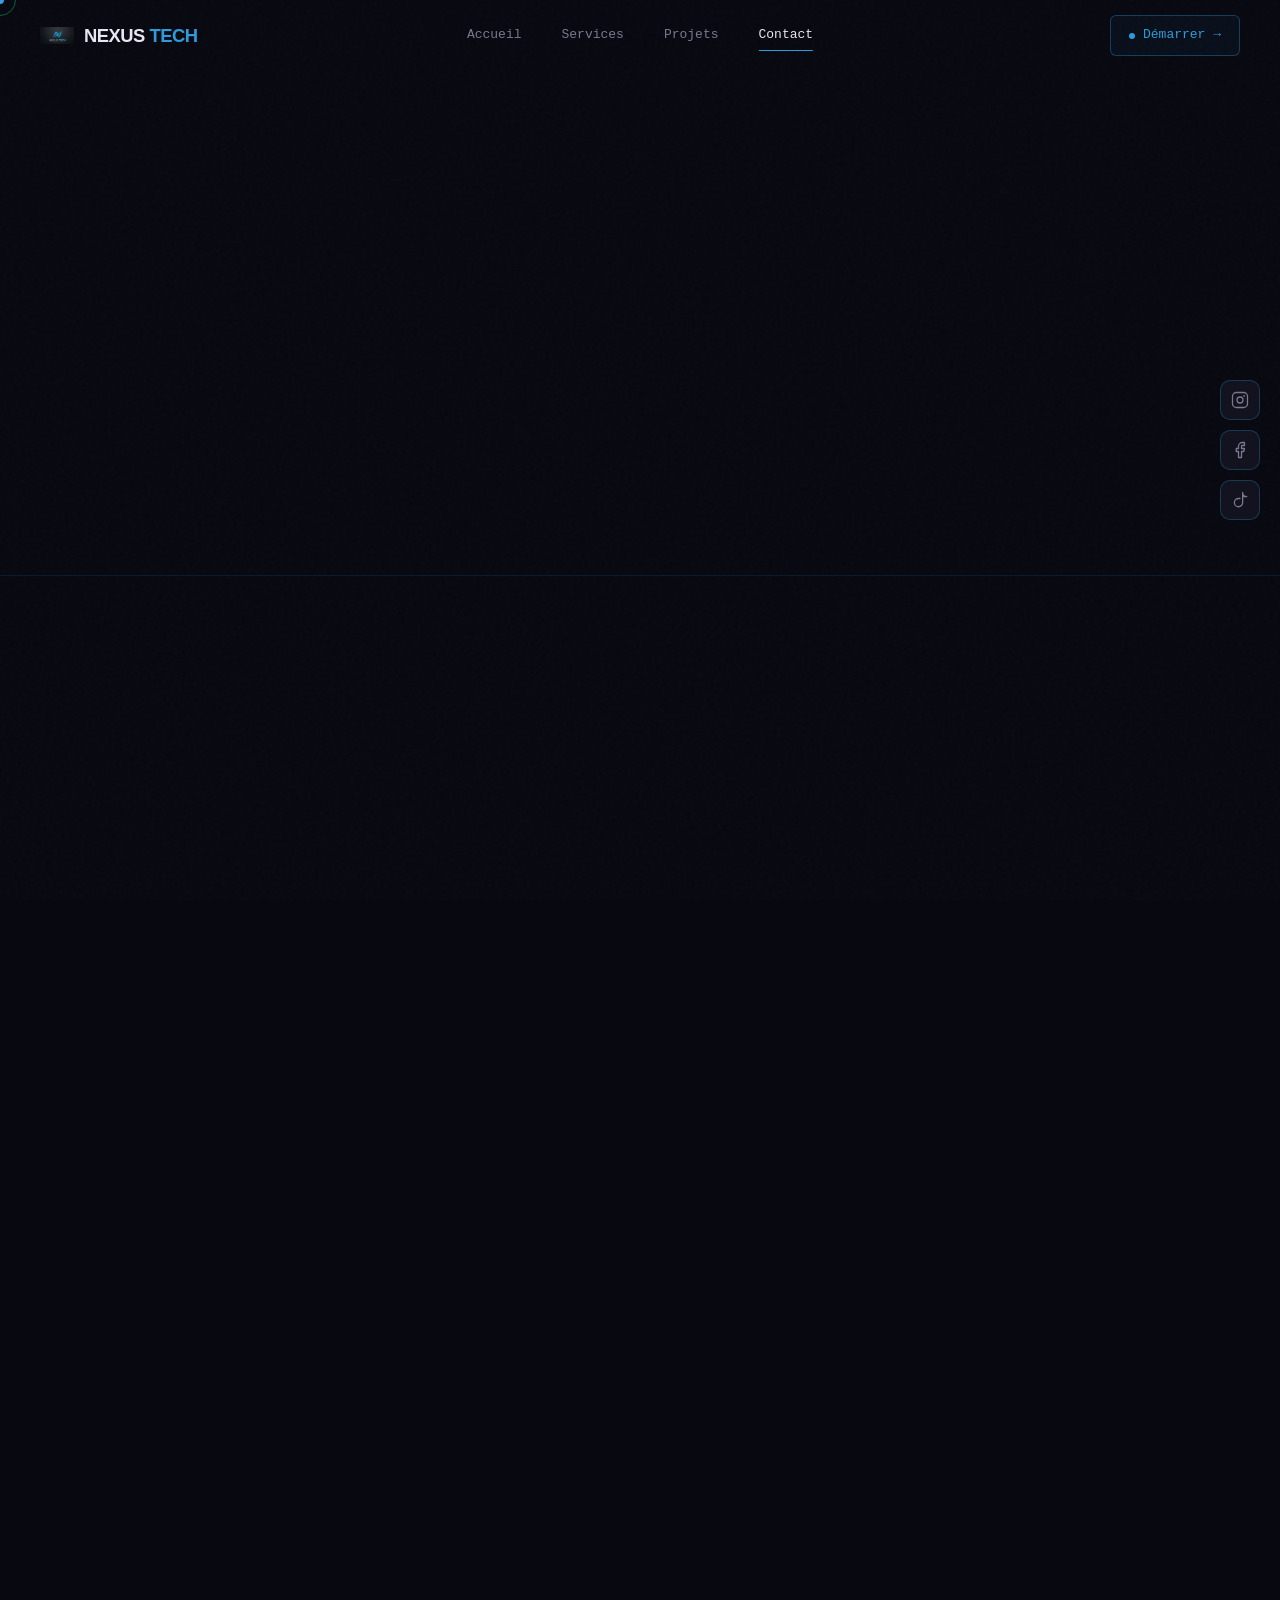
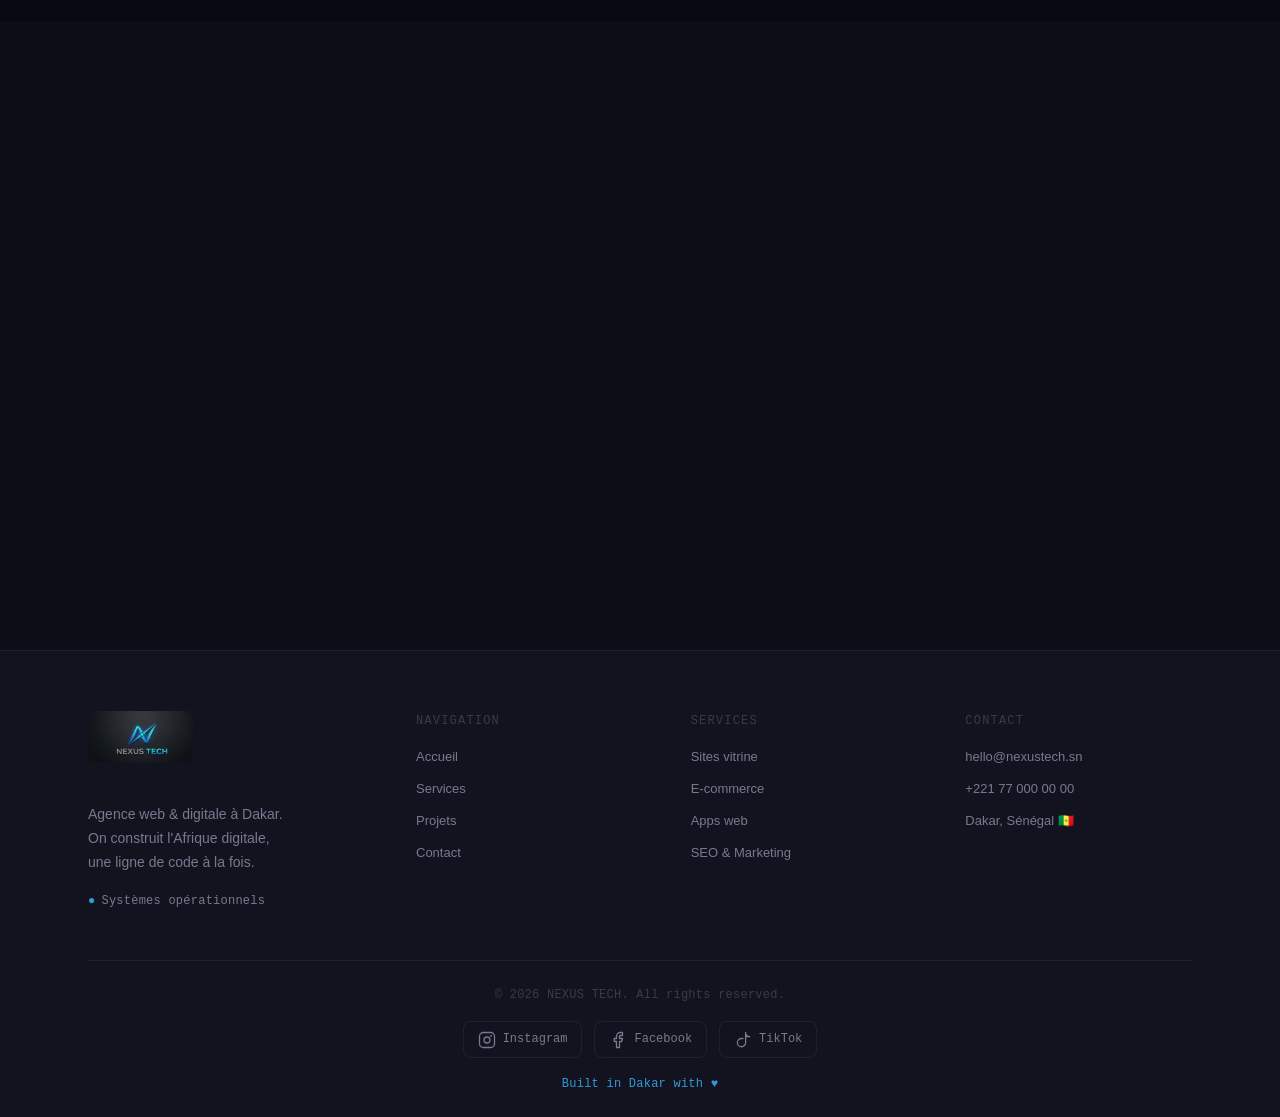
==== commit 5b1c0622: "update files" ====
--- a/Contact.html
+++ b/Contact.html
@@ -3,26 +3,40 @@
 <head>
   <meta charset="UTF-8"/>
   <meta name="viewport" content="width=device-width, initial-scale=1.0"/>
-  <title>Contact — NEXUS LABS · Agence Web Dakar</title>
+  <link rel="icon" href="[data-uri]"/>
   <link rel="stylesheet" href="style.css"/>
   <link href="https://api.fontshare.com/v2/css?f[]=clash-display@400,500,600,700&f[]=cabinet-grotesk@300,400,500,700,800&display=swap" rel="stylesheet"/>
   <link href="https://fonts.googleapis.com/css2?family=JetBrains+Mono:wght@300;400;500;700&display=swap" rel="stylesheet"/>
+  <title>Contact — NEXUS TECH · Agence Web Dakar</title>
 </head>
 <body>
-
 <div class="cursor" id="cursor"></div>
 <div class="cursor-follower" id="cursorFollower"></div>
 <canvas id="bgCanvas"></canvas>
 <div class="noise"></div>
+<div class="social-float">
+  <a href="https://instagram.com/nexustech" target="_blank" rel="noopener" class="sf-btn" aria-label="Instagram">
+    <svg viewBox="0 0 24 24" fill="none"><rect x="2" y="2" width="20" height="20" rx="5" stroke="currentColor" stroke-width="1.7"/><circle cx="12" cy="12" r="4" stroke="currentColor" stroke-width="1.7"/><circle cx="17.5" cy="6.5" r="1.2" fill="currentColor"/></svg>
+  </a>
+  <a href="https://facebook.com/nexustech" target="_blank" rel="noopener" class="sf-btn" aria-label="Facebook">
+    <svg viewBox="0 0 24 24" fill="none"><path d="M18 2h-3a5 5 0 00-5 5v3H7v4h3v8h4v-8h3l1-4h-4V7a1 1 0 011-1h3z" stroke="currentColor" stroke-width="1.7" stroke-linejoin="round"/></svg>
+  </a>
+  <a href="https://tiktok.com/@nexustech" target="_blank" rel="noopener" class="sf-btn" aria-label="TikTok">
+    <svg viewBox="0 0 24 24" fill="none"><path d="M21 7.5A5.5 5.5 0 0115.5 2v4a1.5 1.5 0 001.5 1.5h4M15.5 2v13.5a5.5 5.5 0 11-5.5-5.5H12" stroke="currentColor" stroke-width="1.7" stroke-linecap="round" stroke-linejoin="round"/></svg>
+  </a>
+</div>
 
 <nav class="nav" id="nav">
-  <a href="index.html" class="nav-logo"><span class="logo-bracket">[</span>NX<span class="logo-bracket">]</span></a>
+  <a href="index.html" class="nav-logo"><img src="[data-uri]" alt="Nexus Tech" class="logo-img"/><span class="logo-text">NEXUS <em>TECH</em></span></a>
   <div class="nav-center">
-    <a href="index.html" class="nav-link">Accueil</a>
-    <a href="services.html" class="nav-link">Services</a>
+    <a href="index.html" class="nav-link ">Accueil</a>
+    <a href="services.html" class="nav-link ">Services</a>
+    <a href="projets.html" class="nav-link ">Projets</a>
     <a href="contact.html" class="nav-link active">Contact</a>
   </div>
-  <a href="contact.html" class="nav-cta"><span class="cta-dot"></span>Démarrer →</a>
+  <a href="contact.html" class="nav-cta">
+    <span class="cta-dot"></span>Démarrer →
+  </a>
   <button class="burger" id="burger">
     <div class="burger-lines"><span></span><span></span><span></span></div>
   </button>
@@ -35,92 +49,59 @@
     <a href="projets.html" class="mob-link"><span class="mob-num">03.</span> Projets</a>
     <a href="contact.html" class="mob-link"><span class="mob-num">04.</span> Contact</a>
     <a href="contact.html" class="mob-cta">Démarrer un projet →</a>
-    <div class="mob-footer"><span class="mono-sm">hello@nexuslabs.tech</span></div>
+    <div class="mob-footer">
+      <span class="mono-sm">hello@nexustech.sn</span>
+      <div class="mob-socials">
+        <a href="https://instagram.com/nexustech" target="_blank" rel="noopener" aria-label="Instagram">
+          <svg viewBox="0 0 24 24" fill="none" width="20" height="20"><rect x="2" y="2" width="20" height="20" rx="5" stroke="currentColor" stroke-width="1.7"/><circle cx="12" cy="12" r="4" stroke="currentColor" stroke-width="1.7"/><circle cx="17.5" cy="6.5" r="1.2" fill="currentColor"/></svg>
+        </a>
+        <a href="https://facebook.com/nexustech" target="_blank" rel="noopener" aria-label="Facebook">
+          <svg viewBox="0 0 24 24" fill="none" width="20" height="20"><path d="M18 2h-3a5 5 0 00-5 5v3H7v4h3v8h4v-8h3l1-4h-4V7a1 1 0 011-1h3z" stroke="currentColor" stroke-width="1.7" stroke-linejoin="round"/></svg>
+        </a>
+        <a href="https://tiktok.com/@nexustech" target="_blank" rel="noopener" aria-label="TikTok">
+          <svg viewBox="0 0 24 24" fill="none" width="20" height="20"><path d="M21 7.5A5.5 5.5 0 0115.5 2v4a1.5 1.5 0 001.5 1.5h4M15.5 2v13.5a5.5 5.5 0 11-5.5-5.5H12" stroke="currentColor" stroke-width="1.7" stroke-linecap="round" stroke-linejoin="round"/></svg>
+        </a>
+      </div>
+    </div>
   </div>
 </div>
 
-<!-- PAGE HERO -->
 <section class="page-hero">
   <div class="container">
     <div class="ph-content">
-      <div class="section-label reveal">
-        <span class="mono-sm c-cyan">// contact</span>
-        <span>Parlons de votre projet</span>
-      </div>
-      <h1 class="reveal delay-1">
-        Construisons quelque chose<br/><em>d'extraordinaire.</em>
-      </h1>
-      <p class="ph-sub reveal delay-2">
-        Réponse garantie sous 24h · Première consultation gratuite · Sans engagement
-      </p>
+      <div class="section-label reveal"><span class="mono-sm c-cyan">// contact</span><span>Parlons de votre projet</span></div>
+      <h1 class="reveal delay-1">Construisons quelque chose<br/><em>d'extraordinaire.</em></h1>
+      <p class="ph-sub reveal delay-2">Réponse garantie sous 24h · Première consultation gratuite · Sans engagement</p>
     </div>
   </div>
 </section>
 
-<!-- CONTACT MAIN -->
 <section class="section contact-section">
   <div class="container">
     <div class="contact-layout">
-
-      <!-- FORM -->
       <div class="contact-form-box reveal">
         <div class="form-header">
-          <span class="mono-sm c-green">// nouveau_projet.init()</span>
+          <span class="mono-sm c-blue">// nouveau_projet.init()</span>
           <h3>Envoyez-nous un message</h3>
         </div>
-
         <form class="contact-form" id="contactForm" novalidate>
           <div class="field-row">
-            <div class="field-group">
-              <label class="field-label">
-                <span class="mono-sm c-text2">prenom</span>
-                <span class="req c-green">*</span>
-              </label>
-              <input type="text" name="prenom" placeholder="Votre prénom" required/>
-            </div>
-            <div class="field-group">
-              <label class="field-label">
-                <span class="mono-sm c-text2">nom</span>
-                <span class="req c-green">*</span>
-              </label>
-              <input type="text" name="nom" placeholder="Votre nom" required/>
-            </div>
-          </div>
-
+            <div class="field-group"><label class="field-label"><span class="mono-sm c-text2">prenom</span><span class="req c-blue">*</span></label><input type="text" name="prenom" placeholder="Votre prénom" required/></div>
+            <div class="field-group"><label class="field-label"><span class="mono-sm c-text2">nom</span><span class="req c-blue">*</span></label><input type="text" name="nom" placeholder="Votre nom" required/></div>
+          </div>
+          <div class="field-group"><label class="field-label"><span class="mono-sm c-text2">email</span><span class="req c-blue">*</span></label><input type="email" name="email" placeholder="votre@email.com" required/></div>
+          <div class="field-group"><label class="field-label"><span class="mono-sm c-text2">telephone</span></label><input type="tel" name="tel" placeholder="+221 77 000 00 00"/></div>
           <div class="field-group">
-            <label class="field-label">
-              <span class="mono-sm c-text2">email</span>
-              <span class="req c-green">*</span>
-            </label>
-            <input type="email" name="email" placeholder="votre@email.com" required/>
-          </div>
-
-          <div class="field-group">
-            <label class="field-label">
-              <span class="mono-sm c-text2">telephone</span>
-            </label>
-            <input type="tel" name="tel" placeholder="+221 77 000 00 00"/>
-          </div>
-
-          <div class="field-group">
-            <label class="field-label">
-              <span class="mono-sm c-text2">service</span>
-              <span class="req c-green">*</span>
-            </label>
+            <label class="field-label"><span class="mono-sm c-text2">service</span><span class="req c-blue">*</span></label>
             <select name="service" required>
               <option value="" disabled selected>Choisir un service...</option>
-              <option>Site vitrine</option>
-              <option>E-commerce</option>
-              <option>Application web</option>
-              <option>SEO & Marketing</option>
+              <option>Site vitrine</option><option>E-commerce</option>
+              <option>Application web</option><option>SEO & Marketing</option>
               <option>Je ne sais pas encore</option>
             </select>
           </div>
-
           <div class="field-group">
-            <label class="field-label">
-              <span class="mono-sm c-text2">budget</span>
-            </label>
+            <label class="field-label"><span class="mono-sm c-text2">budget</span></label>
             <select name="budget">
               <option value="" disabled selected>Fourchette budgétaire...</option>
               <option>250 000 – 500 000 FCFA</option>
@@ -129,108 +110,55 @@
               <option>Je ne sais pas encore</option>
             </select>
           </div>
-
-          <div class="field-group">
-            <label class="field-label">
-              <span class="mono-sm c-text2">message</span>
-              <span class="req c-green">*</span>
-            </label>
-            <textarea name="message" rows="5" placeholder="Décrivez votre projet : votre activité, vos objectifs, ce que vous souhaitez accomplir..." required></textarea>
-          </div>
-
+          <div class="field-group"><label class="field-label"><span class="mono-sm c-text2">message</span><span class="req c-blue">*</span></label><textarea name="message" rows="5" placeholder="Décrivez votre projet..." required></textarea></div>
           <button type="submit" class="btn btn-primary btn-full btn-lg" id="submitBtn">
             <span id="btnText">Envoyer le message</span>
-            <svg viewBox="0 0 20 20" fill="none"><path d="M4 10h12M10 4l6 6-6 6" stroke="currentColor" stroke-width="1.8" stroke-linecap="round"/></svg>
+            <svg viewBox="0 0 20 20" fill="none" width="18" height="18"><path d="M4 10h12M10 4l6 6-6 6" stroke="currentColor" stroke-width="1.8" stroke-linecap="round"/></svg>
           </button>
         </form>
-
         <div class="form-success" id="formSuccess">
-          <div class="success-ring">
-            <svg viewBox="0 0 60 60" fill="none"><circle cx="30" cy="30" r="28" stroke="var(--green)" stroke-width="2"/><path d="M18 30l9 9 15-18" stroke="var(--green)" stroke-width="2.5" stroke-linecap="round" stroke-linejoin="round"/></svg>
-          </div>
+          <div class="success-ring"><svg viewBox="0 0 60 60" fill="none"><circle cx="30" cy="30" r="28" stroke="var(--blue)" stroke-width="2"/><path d="M18 30l9 9 15-18" stroke="var(--blue)" stroke-width="2.5" stroke-linecap="round" stroke-linejoin="round"/></svg></div>
           <h3>Message envoyé !</h3>
-          <p>Notre équipe vous répondra dans les <span class="c-green">24 heures</span>. On a hâte de travailler avec vous.</p>
+          <p>Notre équipe vous répondra dans les <span class="c-blue">24 heures</span>.</p>
           <a href="index.html" class="btn btn-outline" style="margin-top:2rem">Retour à l'accueil</a>
         </div>
       </div>
 
-      <!-- INFOS -->
       <div class="contact-sidebar">
         <div class="contact-info-block reveal delay-1">
-          <div class="cib-icon">
-            <svg viewBox="0 0 32 32" fill="none"><path d="M16 3a9 9 0 100 18A9 9 0 0016 3zm0 2a7 7 0 110 14A7 7 0 0116 5zM7 22c-2.8 1.8-4 4-4 6h26c0-2-1.2-4.2-4-6" stroke="currentColor" stroke-width="1.6"/></svg>
-          </div>
-          <div>
-            <strong>Parler à un expert</strong>
-            <p>Échangez directement avec notre équipe technique pour discuter de la faisabilité de votre projet.</p>
-          </div>
-        </div>
-
+          <div class="cib-icon"><svg viewBox="0 0 32 32" fill="none"><path d="M16 3a9 9 0 100 18A9 9 0 0016 3zm0 2a7 7 0 110 14A7 7 0 0116 5zM7 22c-2.8 1.8-4 4-4 6h26c0-2-1.2-4.2-4-6" stroke="currentColor" stroke-width="1.6"/></svg></div>
+          <div><strong>Parler à un expert</strong><p>Échangez directement avec notre équipe pour discuter de votre projet.</p></div>
+        </div>
         <div class="contact-channels reveal delay-2">
           <a href="tel:+221770000000" class="channel-btn">
-            <div class="channel-icon">
-              <svg viewBox="0 0 24 24" fill="none"><path d="M22 16.9v3a2 2 0 01-2.2 2A19.8 19.8 0 012.1 4.2 2 2 0 014.1 2h3a2 2 0 012 1.7c.1 1 .4 2 .7 2.8a2 2 0 01-.4 2.1L8.1 9.9a16 16 0 006 6l1.3-1.3a2 2 0 012.1-.4c.8.4 1.8.6 2.8.7A2 2 0 0122 16.9z" stroke="currentColor" stroke-width="1.6"/></svg>
-            </div>
-            <div>
-              <strong>Téléphone</strong>
-              <span class="mono-sm">+221 77 000 00 00</span>
-            </div>
-            <span class="channel-arrow">→</span>
-          </a>
-
-          <a href="mailto:hello@nexuslabs.tech" class="channel-btn">
-            <div class="channel-icon">
-              <svg viewBox="0 0 24 24" fill="none"><path d="M4 4h16c1.1 0 2 .9 2 2v12c0 1.1-.9 2-2 2H4c-1.1 0-2-.9-2-2V6c0-1.1.9-2 2-2z" stroke="currentColor" stroke-width="1.6"/><path d="M22 6l-10 7L2 6" stroke="currentColor" stroke-width="1.6"/></svg>
-            </div>
-            <div>
-              <strong>Email</strong>
-              <span class="mono-sm">hello@nexuslabs.tech</span>
-            </div>
-            <span class="channel-arrow">→</span>
-          </a>
-
-          <a href="#" class="channel-btn">
-            <div class="channel-icon">
-              <svg viewBox="0 0 24 24" fill="none"><path d="M21 11.5a8.4 8.4 0 01-.9 3.8 8.5 8.5 0 01-7.6 4.7 8.4 8.4 0 01-3.8-.9L3 21l1.9-5.7a8.4 8.4 0 01-.9-3.8 8.5 8.5 0 014.7-7.6 8.4 8.4 0 013.8-.9h.5a8.5 8.5 0 018 8v.5z" stroke="currentColor" stroke-width="1.6"/></svg>
-            </div>
-            <div>
-              <strong>WhatsApp</strong>
-              <span class="mono-sm">Message instantané</span>
-            </div>
-            <span class="channel-arrow">→</span>
-          </a>
-        </div>
-
+            <div class="channel-icon"><svg viewBox="0 0 24 24" fill="none"><path d="M22 16.9v3a2 2 0 01-2.2 2A19.8 19.8 0 012.1 4.2 2 2 0 014.1 2h3a2 2 0 012 1.7c.1 1 .4 2 .7 2.8a2 2 0 01-.4 2.1L8.1 9.9a16 16 0 006 6l1.3-1.3a2 2 0 012.1-.4c.8.4 1.8.6 2.8.7A2 2 0 0122 16.9z" stroke="currentColor" stroke-width="1.6"/></svg></div>
+            <div><strong>Téléphone</strong><span class="mono-sm">+221 77 000 00 00</span></div>
+            <span class="channel-arrow">→</span>
+          </a>
+          <a href="mailto:hello@nexustech.sn" class="channel-btn">
+            <div class="channel-icon"><svg viewBox="0 0 24 24" fill="none"><path d="M4 4h16c1.1 0 2 .9 2 2v12c0 1.1-.9 2-2 2H4c-1.1 0-2-.9-2-2V6c0-1.1.9-2 2-2z" stroke="currentColor" stroke-width="1.6"/><path d="M22 6l-10 7L2 6" stroke="currentColor" stroke-width="1.6"/></svg></div>
+            <div><strong>Email</strong><span class="mono-sm">hello@nexustech.sn</span></div>
+            <span class="channel-arrow">→</span>
+          </a>
+          <a href="https://instagram.com/nexustech" target="_blank" rel="noopener" class="channel-btn">
+            <div class="channel-icon"><svg viewBox="0 0 24 24" fill="none"><rect x="2" y="2" width="20" height="20" rx="5" stroke="currentColor" stroke-width="1.6"/><circle cx="12" cy="12" r="4" stroke="currentColor" stroke-width="1.6"/><circle cx="17.5" cy="6.5" r="1.2" fill="currentColor"/></svg></div>
+            <div><strong>Instagram</strong><span class="mono-sm">@nexustech</span></div>
+            <span class="channel-arrow">→</span>
+          </a>
+          <a href="https://tiktok.com/@nexustech" target="_blank" rel="noopener" class="channel-btn">
+            <div class="channel-icon"><svg viewBox="0 0 24 24" fill="none"><path d="M21 7.5A5.5 5.5 0 0115.5 2v4a1.5 1.5 0 001.5 1.5h4M15.5 2v13.5a5.5 5.5 0 11-5.5-5.5H12" stroke="currentColor" stroke-width="1.7" stroke-linecap="round" stroke-linejoin="round"/></svg></div>
+            <div><strong>TikTok</strong><span class="mono-sm">@nexustech</span></div>
+            <span class="channel-arrow">→</span>
+          </a>
+        </div>
         <div class="availability-card reveal delay-3">
-          <div class="avail-header mono-sm">
-            <span class="c-green">●</span> Disponibilité actuelle
-          </div>
+          <div class="avail-header mono-sm"><span class="c-blue">●</span> Disponibilité actuelle</div>
           <div class="avail-body">
-            <div class="avail-row">
-              <span>Lundi – Vendredi</span>
-              <span class="c-green mono-sm">08h – 18h</span>
-            </div>
-            <div class="avail-row">
-              <span>Samedi</span>
-              <span class="c-yellow mono-sm">09h – 14h</span>
-            </div>
-            <div class="avail-row">
-              <span>Dimanche</span>
-              <span class="c-text2 mono-sm">Fermé</span>
-            </div>
-          </div>
-          <div class="avail-note mono-sm">
-            ⚡ Réponse email garantie sous 24h
-          </div>
-        </div>
-
-        <div class="location-card reveal delay-4">
-          <div class="loc-header mono-sm c-text2">// location</div>
-          <div class="loc-body">
-            <svg viewBox="0 0 24 24" fill="none" width="18" height="18"><path d="M21 10c0 7-9 13-9 13s-9-6-9-13a9 9 0 1118 0z" stroke="var(--green)" stroke-width="1.6"/><circle cx="12" cy="10" r="3" stroke="var(--green)" stroke-width="1.6"/></svg>
-            <span>Dakar, Sénégal 🇸🇳</span>
-          </div>
-          <p class="mono-sm" style="font-size:11px;color:var(--text2);margin-top:8px">Nous travaillons avec des clients partout en Afrique de l'Ouest et au-delà.</p>
+            <div class="avail-row"><span>Lundi – Vendredi</span><span class="c-blue mono-sm">08h – 18h</span></div>
+            <div class="avail-row"><span>Samedi</span><span class="c-yellow mono-sm">09h – 14h</span></div>
+            <div class="avail-row"><span>Dimanche</span><span class="c-text2 mono-sm">Fermé</span></div>
+          </div>
+          <div class="avail-note mono-sm">⚡ Réponse email garantie sous 24h</div>
         </div>
       </div>
     </div>
@@ -241,67 +169,16 @@
 <section class="section faq-section">
   <div class="container">
     <div class="section-head">
-      <div class="section-label reveal">
-        <span class="mono-sm c-violet">// FAQ</span>
-        <span>Questions fréquentes</span>
-      </div>
+      <div class="section-label reveal"><span class="mono-sm c-violet">// FAQ</span><span>Questions fréquentes</span></div>
       <h2 class="section-title reveal delay-1">On répond à<br/><em>tout.</em></h2>
     </div>
     <div class="faq-grid">
-      <div class="faq-item reveal">
-        <button class="faq-q" onclick="toggleFaq(this)">
-          Combien de temps prend la création d'un site ?
-          <span class="faq-ico">+</span>
-        </button>
-        <div class="faq-ans">
-          <p>Site vitrine : 2–3 semaines. E-commerce : 3–5 semaines. Application sur-mesure : défini lors du kick-off. On respecte toujours les délais contractuels — c'est notre réputation.</p>
-        </div>
-      </div>
-      <div class="faq-item reveal delay-1">
-        <button class="faq-q" onclick="toggleFaq(this)">
-          Je peux modifier mon site moi-même après livraison ?
-          <span class="faq-ico">+</span>
-        </button>
-        <div class="faq-ans">
-          <p>Absolument. Chaque site est livré avec un CMS intuitif. Formation complète incluse dans tous les forfaits. Vous n'avez besoin d'aucune compétence technique pour mettre à jour vos contenus.</p>
-        </div>
-      </div>
-      <div class="faq-item reveal delay-2">
-        <button class="faq-q" onclick="toggleFaq(this)">
-          Vous acceptez le paiement en plusieurs fois ?
-          <span class="faq-ico">+</span>
-        </button>
-        <div class="faq-ans">
-          <p>Oui. Acompte 50% au démarrage, solde à la livraison. Pour les projets importants, un échelonnement en 3 paiements peut être négocié. On accepte Wave, Orange Money et virement bancaire.</p>
-        </div>
-      </div>
-      <div class="faq-item reveal delay-3">
-        <button class="faq-q" onclick="toggleFaq(this)">
-          Travaillez-vous hors de Dakar / hors du Sénégal ?
-          <span class="faq-ico">+</span>
-        </button>
-        <div class="faq-ans">
-          <p>Oui. On travaille avec des clients dans tout le Sénégal et en Afrique de l'Ouest. Toute la coordination se fait via WhatsApp, Zoom ou Notion. La distance n'a jamais été un obstacle.</p>
-        </div>
-      </div>
-      <div class="faq-item reveal delay-4">
-        <button class="faq-q" onclick="toggleFaq(this)">
-          Que comprend le support après livraison ?
-          <span class="faq-ico">+</span>
-        </button>
-        <div class="faq-ans">
-          <p>Chaque forfait inclut une période de support (1, 3 ou 12 mois selon le plan). On propose ensuite des contrats de maintenance mensuelle : mises à jour sécurité, backups, hébergement et modifications mineures.</p>
-        </div>
-      </div>
-      <div class="faq-item reveal delay-5">
-        <button class="faq-q" onclick="toggleFaq(this)">
-          Mon site sera-t-il visible sur Google rapidement ?
-          <span class="faq-ico">+</span>
-        </button>
-        <div class="faq-ans">
-          <p>Le SEO de base est inclus dans tous les forfaits (structure, balises, sitemap, vitesse). Pour des résultats en première page, notre service SEO mensuel optimise et propulse votre site progressivement.</p>
-        </div>
-      </div>
+      <div class="faq-item reveal"><button class="faq-q" onclick="toggleFaq(this)">Combien de temps prend la création d'un site ?<span class="faq-ico">+</span></button><div class="faq-ans"><p>Site vitrine : 2–3 semaines. E-commerce : 3–5 semaines. Application sur-mesure : défini lors du kick-off.</p></div></div>
+      <div class="faq-item reveal delay-1"><button class="faq-q" onclick="toggleFaq(this)">Je peux modifier mon site moi-même ?<span class="faq-ico">+</span></button><div class="faq-ans"><p>Oui. Chaque site est livré avec un CMS intuitif + formation complète. Aucune compétence technique requise.</p></div></div>
+      <div class="faq-item reveal delay-2"><button class="faq-q" onclick="toggleFaq(this)">Vous acceptez le paiement en plusieurs fois ?<span class="faq-ico">+</span></button><div class="faq-ans"><p>Oui : 50% au démarrage, solde à la livraison. On accepte Wave, Orange Money et virement bancaire.</p></div></div>
+      <div class="faq-item reveal delay-3"><button class="faq-q" onclick="toggleFaq(this)">Travaillez-vous hors de Dakar ?<span class="faq-ico">+</span></button><div class="faq-ans"><p>Oui, partout au Sénégal et en Afrique de l'Ouest via WhatsApp, Zoom ou Notion. La distance n'est pas un obstacle.</p></div></div>
+      <div class="faq-item reveal delay-4"><button class="faq-q" onclick="toggleFaq(this)">Que comprend le support après livraison ?<span class="faq-ico">+</span></button><div class="faq-ans"><p>Période de support incluse (1, 3 ou 12 mois selon le plan) + contrats de maintenance mensuelle disponibles.</p></div></div>
+      <div class="faq-item reveal delay-5"><button class="faq-q" onclick="toggleFaq(this)">Mon site sera-t-il visible sur Google ?<span class="faq-ico">+</span></button><div class="faq-ans"><p>Le SEO de base est inclus dans tous les forfaits. Notre service SEO mensuel optimise votre positionnement en continu.</p></div></div>
     </div>
   </div>
 </section>
@@ -310,32 +187,53 @@
   <div class="container">
     <div class="footer-grid">
       <div class="footer-brand">
-        <div class="foot-logo"><span class="logo-bracket">[</span>NX<span class="logo-bracket">]</span></div>
-        <p>Agence web d'élite à Dakar.<br/>On construit l'Afrique digitale,<br/>une ligne de code à la fois.</p>
-        <div class="foot-badge mono-sm"><span class="c-green">●</span> Systèmes opérationnels</div>
+                <a href="index.html" class="foot-logo-wrap">
+          <img src="[data-uri]" alt="Nexus Tech" class="foot-logo-img"/>
+        </a>
+        <p>Agence web & digitale à Dakar.<br/>On construit l'Afrique digitale,<br/>une ligne de code à la fois.</p>
+        <div class="foot-badge mono-sm"><span class="c-blue">●</span> Systèmes opérationnels</div>
       </div>
       <div class="footer-col">
         <div class="foot-label mono-sm">Navigation</div>
-        <a href="index.html">Accueil</a><a href="services.html">Services</a><a href="contact.html">Contact</a>
+        <a href="index.html">Accueil</a>
+        <a href="services.html">Services</a>
+        <a href="projets.html">Projets</a>
+        <a href="contact.html">Contact</a>
       </div>
       <div class="footer-col">
         <div class="foot-label mono-sm">Services</div>
-        <a href="services.html">Sites vitrine</a><a href="services.html">E-commerce</a><a href="services.html">Apps web</a><a href="services.html">SEO & Marketing</a>
+        <a href="services.html">Sites vitrine</a>
+        <a href="services.html">E-commerce</a>
+        <a href="services.html">Apps web</a>
+        <a href="services.html">SEO & Marketing</a>
       </div>
       <div class="footer-col">
         <div class="foot-label mono-sm">Contact</div>
-        <a href="mailto:hello@nexuslabs.tech">hello@nexuslabs.tech</a>
+        <a href="mailto:hello@nexustech.sn">hello@nexustech.sn</a>
         <a href="tel:+221770000000">+221 77 000 00 00</a>
         <span>Dakar, Sénégal 🇸🇳</span>
       </div>
     </div>
-    <div class="footer-bottom">
-      <span class="mono-sm">© 2026 NEXUS LABS. All rights reserved.</span>
-      <span class="mono-sm c-green">Built in Dakar with ♥ &amp; coffee</span>
+        <div class="footer-bottom">
+      <span class="mono-sm">© 2026 NEXUS TECH. All rights reserved.</span>
+      <div class="footer-socials">
+  <a href="https://instagram.com/nexustech" target="_blank" rel="noopener" class="fsoc-btn" aria-label="Instagram">
+    <svg viewBox="0 0 24 24" fill="none" width="18" height="18"><rect x="2" y="2" width="20" height="20" rx="5" stroke="currentColor" stroke-width="1.7"/><circle cx="12" cy="12" r="4" stroke="currentColor" stroke-width="1.7"/><circle cx="17.5" cy="6.5" r="1.2" fill="currentColor"/></svg>
+    Instagram
+  </a>
+  <a href="https://facebook.com/nexustech" target="_blank" rel="noopener" class="fsoc-btn" aria-label="Facebook">
+    <svg viewBox="0 0 24 24" fill="none" width="18" height="18"><path d="M18 2h-3a5 5 0 00-5 5v3H7v4h3v8h4v-8h3l1-4h-4V7a1 1 0 011-1h3z" stroke="currentColor" stroke-width="1.7" stroke-linejoin="round"/></svg>
+    Facebook
+  </a>
+  <a href="https://tiktok.com/@nexustech" target="_blank" rel="noopener" class="fsoc-btn" aria-label="TikTok">
+    <svg viewBox="0 0 24 24" fill="none" width="18" height="18"><path d="M21 7.5A5.5 5.5 0 0115.5 2v4a1.5 1.5 0 001.5 1.5h4M15.5 2v13.5a5.5 5.5 0 11-5.5-5.5H12" stroke="currentColor" stroke-width="1.7" stroke-linecap="round" stroke-linejoin="round"/></svg>
+    TikTok
+  </a>
+</div>
+      <span class="mono-sm c-blue">Built in Dakar with ♥</span>
     </div>
   </div>
 </footer>
-
 <script src="main.js"></script>
 </body>
 </html>
--- a/style.css
+++ b/style.css
@@ -11,8 +11,8 @@
   --surface:  #13131f;
   --surface2: #1a1a2a;
   --surface3: #20202e;
-  --green:    #00e87a;
-  --green2:   #00ff88;
+  --blue:     #2d9cdb;
+  --blue2:    #56b7f0;
   --cyan:     #00cfff;
   --violet:   #7c6af7;
   --violet2:  #a594ff;
@@ -21,11 +21,14 @@
   --text:     #e8e6f0;
   --text2:    #7a7890;
   --text3:    #3a3850;
-  --border:   rgba(124,106,247,0.12);
-  --border2:  rgba(124,106,247,0.25);
-  --glow-g:   rgba(0,232,122,0.15);
+  --border:   rgba(45,156,219,0.12);
+  --border2:  rgba(45,156,219,0.28);
+  --glow-b:   rgba(45,156,219,0.18);
   --glow-v:   rgba(124,106,247,0.15);
   --glow-c:   rgba(0,207,255,0.15);
+  /* legacy aliases */
+  --green:    #2d9cdb;
+  --green2:   #56b7f0;
 }
 
 *, *::before, *::after { box-sizing: border-box; margin: 0; padding: 0; }
@@ -57,10 +60,11 @@
 h2 { font-size: clamp(2rem, 4vw, 3.2rem); font-weight: 600; letter-spacing: -1px; }
 h3 { font-size: 1.4rem; font-weight: 600; }
 h4 { font-size: 1.1rem; font-weight: 600; }
-em { font-style: normal; color: var(--green); }
+em { font-style: normal; color: var(--blue); }
 
 .mono-sm { font-family: 'JetBrains Mono', monospace; font-size: 12px; letter-spacing: 0.02em; }
-.c-green  { color: var(--green); }
+.c-blue   { color: var(--blue); }
+.c-green  { color: var(--blue); }
 .c-cyan   { color: var(--cyan); }
 .c-violet { color: var(--violet); }
 .c-yellow { color: var(--yellow); }
@@ -140,15 +144,7 @@
   backdrop-filter: blur(20px);
 }
 
-.nav-logo {
-  font-family: 'JetBrains Mono', monospace;
-  font-size: 1.4rem;
-  font-weight: 700;
-  color: var(--text);
-  letter-spacing: -1px;
-  margin-right: auto;
-}
-.logo-bracket { color: var(--green); }
+.logo-bracket { color: var(--blue); }
 
 .nav-center {
   position: absolute;
@@ -184,17 +180,17 @@
   font-size: 13px;
   font-weight: 500;
   font-family: 'JetBrains Mono', monospace;
-  color: var(--green);
-  border: 1px solid rgba(0,232,122,0.3);
+  color: var(--blue);
+  border: 1px solid rgba(45,156,219,0.35);
   padding: 8px 18px;
   border-radius: 6px;
   transition: all 0.2s;
-  background: rgba(0,232,122,0.05);
+  background: rgba(45,156,219,0.05);
 }
 .nav-cta:hover {
-  background: rgba(0,232,122,0.12);
-  border-color: var(--green);
-  box-shadow: 0 0 20px rgba(0,232,122,0.15);
+  background: rgba(45,156,219,0.10);
+  border-color: var(--blue);
+  box-shadow: 0 0 20px rgba(45,156,219,0.2);
 }
 .cta-dot {
   width: 6px; height: 6px;
@@ -253,11 +249,11 @@
   transition: color 0.2s;
 }
 .mob-link:hover { color: var(--text); }
-.mob-num { font-family: 'JetBrains Mono', monospace; font-size: 13px; color: var(--green); }
+.mob-num { font-family: 'JetBrains Mono', monospace; font-size: 13px; color: var(--blue); }
 .mob-cta {
   display: inline-block;
   margin-top: 24px;
-  color: var(--green);
+  color: var(--blue);
   font-size: 1rem;
   font-weight: 600;
   font-family: 'JetBrains Mono', monospace;
@@ -291,7 +287,7 @@
   opacity: 0.04;
   font-family: 'JetBrains Mono', monospace;
   font-size: 12px;
-  color: var(--green);
+  color: var(--blue);
   line-height: 1.8;
   white-space: pre;
   padding: 80px 20px;
@@ -315,7 +311,7 @@
   margin-bottom: 32px;
 }
 .tag-dot { width: 7px; height: 7px; background: var(--green); border-radius: 50%; box-shadow: 0 0 8px var(--green); }
-.tag-status { font-family: 'JetBrains Mono', monospace; font-size: 11px; color: var(--green); margin-left: 4px; }
+.tag-status { font-family: 'JetBrains Mono', monospace; font-size: 11px; color: var(--blue); margin-left: 4px; }
 
 /* GLITCH */
 .glitch-wrapper { margin-bottom: 24px; }
@@ -335,7 +331,7 @@
   transition: color 0.3s;
 }
 .accent-line:hover {
-  color: var(--green);
+  color: var(--blue);
   -webkit-text-stroke: 0px;
 }
 
@@ -381,7 +377,7 @@
 }
 
 .typed-text {
-  color: var(--green);
+  color: var(--blue);
   font-size: 13px;
 }
 
@@ -426,7 +422,7 @@
 
 .term-body { padding: 16px 18px; display: flex; flex-direction: column; gap: 8px; }
 .term-line { font-family: 'JetBrains Mono', monospace; font-size: 12px; display: flex; gap: 8px; align-items: center; }
-.term-prompt { color: var(--green); flex-shrink: 0; }
+.term-prompt { color: var(--blue); flex-shrink: 0; }
 .term-cmd { color: var(--text); }
 .term-line.out { padding-left: 16px; }
 .c-yellow { color: var(--yellow); }
@@ -493,7 +489,7 @@
   color: var(--text2);
   align-items: center;
 }
-.marquee-track .sep { color: var(--green); font-size: 8px; }
+.marquee-track .sep { color: var(--blue); font-size: 8px; }
 @keyframes marquee { 0%{transform:translateX(0)} 100%{transform:translateX(-50%)} }
 .marquee-wrap:hover .marquee-track { animation-play-state: paused; }
 
@@ -557,7 +553,7 @@
   align-items: flex-start;
   margin-bottom: 20px;
 }
-.srv-icon { width: 48px; height: 48px; color: var(--green); }
+.srv-icon { width: 48px; height: 48px; color: var(--blue); }
 .srv-icon svg { width: 100%; height: 100%; }
 .srv-num { color: var(--text3); }
 
@@ -578,7 +574,7 @@
 .srv-link {
   font-family: 'JetBrains Mono', monospace;
   font-size: 12px;
-  color: var(--green);
+  color: var(--blue);
   display: inline-flex;
   gap: 4px;
   transition: gap 0.2s;
@@ -606,7 +602,7 @@
   font-family: 'Clash Display', sans-serif;
   font-size: clamp(2.5rem, 5vw, 4rem);
   font-weight: 700;
-  color: var(--green);
+  color: var(--blue);
   line-height: 1;
   letter-spacing: -2px;
 }
@@ -653,7 +649,7 @@
   justify-content: center;
   font-family: 'JetBrains Mono', monospace;
   font-size: 13px;
-  color: var(--green);
+  color: var(--blue);
   margin-bottom: 24px;
   flex-shrink: 0;
   box-shadow: 0 0 20px rgba(0,232,122,0.1);
@@ -705,7 +701,7 @@
 .testi-quote {
   font-size: 5rem;
   font-family: 'Clash Display', sans-serif;
-  color: var(--green);
+  color: var(--blue);
   opacity: 0.15;
   line-height: 0.6;
   margin-bottom: 16px;
@@ -761,9 +757,9 @@
   cursor: default;
 }
 .tech-item:hover {
-  border-color: var(--green);
-  color: var(--green);
-  background: rgba(0,232,122,0.05);
+  border-color: var(--blue);
+  color: var(--blue);
+  background: rgba(45,156,219,0.05);
   box-shadow: 0 0 14px rgba(0,232,122,0.1);
 }
 
@@ -788,7 +784,7 @@
 .btn-primary {
   background: var(--green);
   color: var(--bg);
-  border-color: var(--green);
+  border-color: var(--blue);
   font-weight: 700;
 }
 .btn-primary:hover {
@@ -803,9 +799,9 @@
   border-color: var(--border2);
 }
 .btn-outline:hover {
-  border-color: var(--green);
-  color: var(--green);
-  background: rgba(0,232,122,0.05);
+  border-color: var(--blue);
+  color: var(--blue);
+  background: rgba(45,156,219,0.05);
   transform: translateY(-2px);
 }
 
@@ -890,7 +886,7 @@
 .footer-col { display: flex; flex-direction: column; gap: 10px; }
 .foot-label { color: var(--text3); margin-bottom: 4px; text-transform: uppercase; letter-spacing: 0.1em; }
 .footer-col a, .footer-col span { font-size: 13px; color: var(--text2); transition: color 0.2s; }
-.footer-col a:hover { color: var(--green); }
+.footer-col a:hover { color: var(--blue); }
 .footer-bottom {
   display: flex;
   justify-content: space-between;
@@ -928,7 +924,7 @@
   padding: 5px 14px;
   border: 1px solid var(--border2);
   border-radius: 4px;
-  color: var(--green);
+  color: var(--blue);
   background: rgba(0,232,122,0.06);
 }
 .srv-badge[style*="--badge-color:var(--cyan)"] { color: var(--cyan); background: rgba(0,207,255,0.06); }
@@ -1039,7 +1035,7 @@
 .plan-list { list-style: none; display: flex; flex-direction: column; gap: 9px; margin-bottom: 28px; }
 .plan-list li { font-size: 13px; color: var(--text2); }
 .plan-list li.ok { color: var(--text); }
-.plan-list li.ok::before { content: '✓ '; color: var(--green); }
+.plan-list li.ok::before { content: '✓ '; color: var(--blue); }
 .plan-list li.no { color: var(--text3); }
 .plan-list li.no::before { content: '✗ '; color: var(--text3); }
 
@@ -1092,7 +1088,7 @@
 .field-group input:focus,
 .field-group select:focus,
 .field-group textarea:focus {
-  border-color: var(--green);
+  border-color: var(--blue);
   box-shadow: 0 0 0 3px rgba(0,232,122,0.08);
 }
 .field-group input::placeholder,
@@ -1117,7 +1113,7 @@
   border: 1px solid var(--border);
   border-radius: 12px;
 }
-.cib-icon { width: 36px; height: 36px; color: var(--green); flex-shrink: 0; margin-top: 2px; }
+.cib-icon { width: 36px; height: 36px; color: var(--blue); flex-shrink: 0; margin-top: 2px; }
 .cib-icon svg { width: 100%; height: 100%; }
 .contact-info-block strong { display: block; font-size: 14px; margin-bottom: 4px; }
 .contact-info-block p { font-size: 13px; color: var(--text2); line-height: 1.6; }
@@ -1134,15 +1130,15 @@
   transition: all 0.2s;
 }
 .channel-btn:hover {
-  border-color: var(--green);
+  border-color: var(--blue);
   background: rgba(0,232,122,0.04);
 }
-.channel-icon { width: 34px; height: 34px; background: var(--surface2); border-radius: 8px; display: flex; align-items: center; justify-content: center; color: var(--green); flex-shrink: 0; }
+.channel-icon { width: 34px; height: 34px; background: var(--surface2); border-radius: 8px; display: flex; align-items: center; justify-content: center; color: var(--blue); flex-shrink: 0; }
 .channel-icon svg { width: 18px; height: 18px; }
 .channel-btn strong { display: block; font-size: 13px; }
 .channel-btn span.mono-sm { color: var(--text2); font-size: 11px; }
 .channel-arrow { margin-left: auto; color: var(--text2); font-size: 13px; transition: transform 0.2s; }
-.channel-btn:hover .channel-arrow { transform: translateX(4px); color: var(--green); }
+.channel-btn:hover .channel-arrow { transform: translateX(4px); color: var(--blue); }
 
 .availability-card {
   background: var(--surface);
@@ -1186,10 +1182,10 @@
   transition: color 0.2s;
 }
 @media(max-width:768px){.faq-q{cursor:pointer;}}
-.faq-q:hover { color: var(--green); }
+.faq-q:hover { color: var(--blue); }
 .faq-ico {
   font-size: 1.4rem;
-  color: var(--green);
+  color: var(--blue);
   flex-shrink: 0;
   transition: transform 0.25s;
   font-weight: 300;
@@ -1257,4 +1253,123 @@
   .section { padding: 64px 0; }
   .process-timeline { grid-template-columns: 1fr; }
   .cta-actions { flex-direction: colum